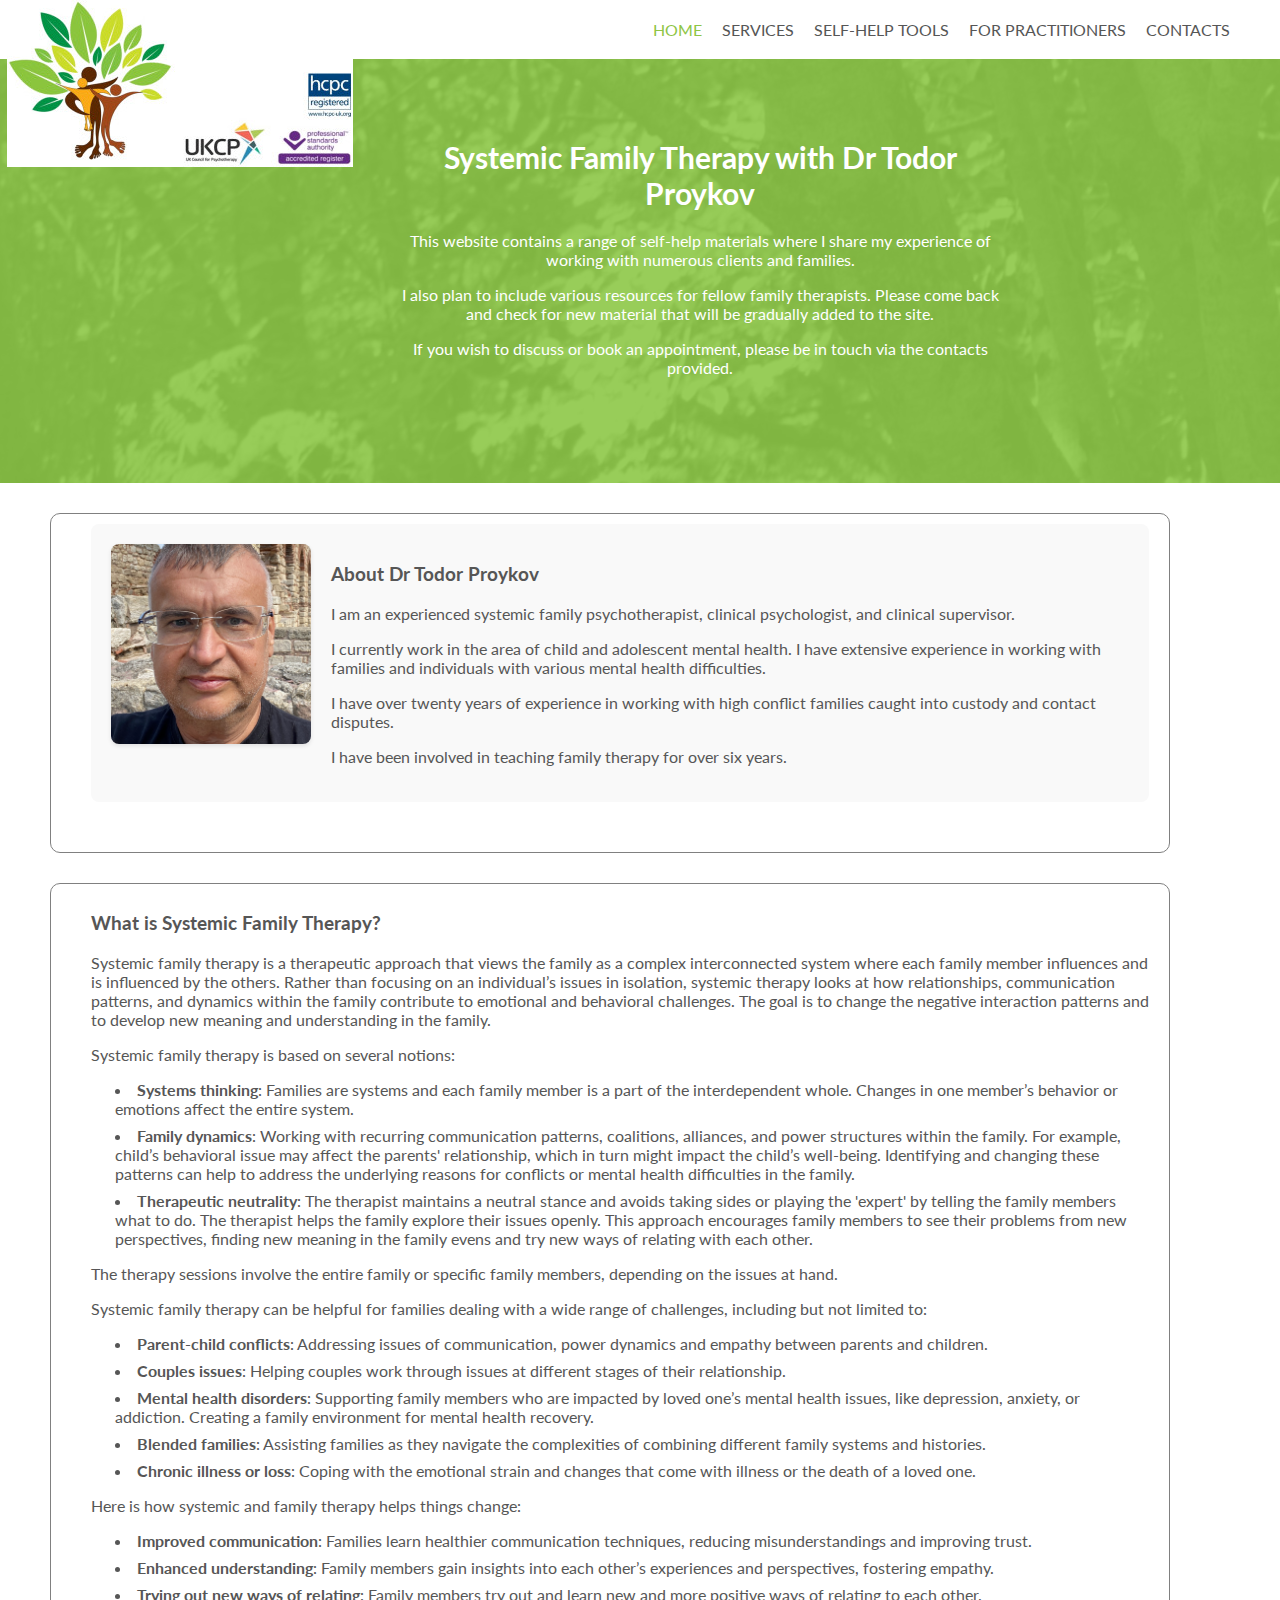
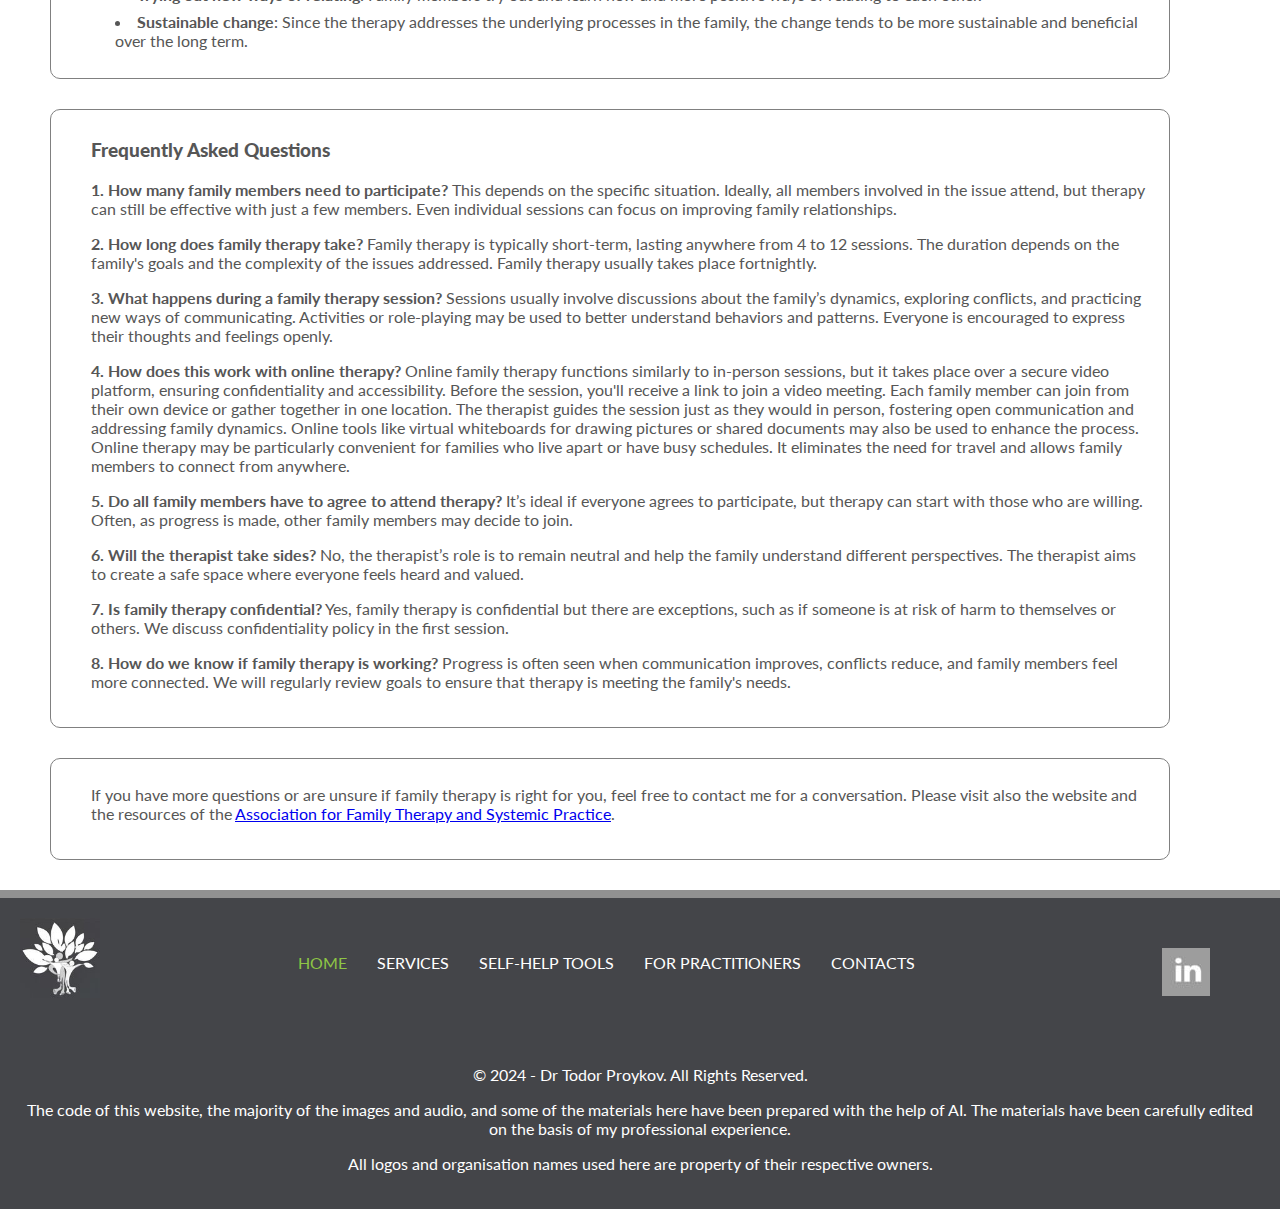
==== index.html @ c2878b96 "update website" ====
<!DOCTYPE html>
<html lang="en">
<head>
    <!-- Google tag (gtag.js) -->
    <script async src="https://www.googletagmanager.com/gtag/js?id=G-DZJSGW8GN8"></script>
    <script>
        window.dataLayer = window.dataLayer || [];

        function gtag() {
            dataLayer.push(arguments);
        }

        gtag('js', new Date());

        gtag('config', 'G-DZJSGW8GN8');
    </script>
    <!-- Google Tag Manager -->
    <script>(function (w, d, s, l, i) {
        w[l] = w[l] || [];
        w[l].push({
            'gtm.start':
                new Date().getTime(), event: 'gtm.js'
        });
        var f = d.getElementsByTagName(s)[0],
            j = d.createElement(s), dl = l != 'dataLayer' ? '&l=' + l : '';
        j.async = true;
        j.src =
            'https://www.googletagmanager.com/gtm.js?id=' + i + dl;
        f.parentNode.insertBefore(j, f);
    })(window, document, 'script', 'dataLayer', 'GTM-MHLWL5NJ');</script>
    <!-- End Google Tag Manager -->
    <meta charset="UTF-8">
    <meta name="viewport" content="width=device-width, initial-scale=1.0">
    <title>Systemic Family Therapy</title>
    <link rel="icon" type="image/x-icon" href="images/favicon.ico"/>
    <link rel="stylesheet" href="styles.css">
</head>

<body>

<!-- Google Tag Manager (noscript) -->
<noscript>
    <iframe src="https://www.googletagmanager.com/ns.html?id=GTM-MHLWL5NJ"
            height="0" width="0" style="display:none;visibility:hidden"></iframe>
</noscript>
<!-- End Google Tag Manager (noscript) -->

<header>
    <nav>
        <!-- Hamburger icon button for mobile -->
        <button class="hamburger" aria-label="Toggle navigation">
            <!-- Three lines to represent the hamburger icon -->
            <span class="bar"></span>
            <span class="bar"></span>
            <span class="bar"></span>
        </button>
        <ul>
            <li class="nav-item"><a class="nav-link" href="index.html">Home</a></li>
            <li class="nav-item"><a class="nav-link" href="pages/services.html">Services</a></li>
            <li class="nav-item"><a class="nav-link" href="pages/self-help-tools.html">Self-help tools</a></li>
            <li class="nav-item"><a class="nav-link" href="pages/for-practitioners.html">For practitioners</a></li>
            <li class="nav-item"><a class="nav-link" href="pages/contacts.html">Contacts</a></li>
            <!-- The search and login buttons will be implemented at a later stage ------------------ -->
            <!-- <li class="nav-item search-nav-item"><img src="images/search.png" alt="Search Icon"></li> -->
            <!-- <li class="nav-item login-nav-item"><button class="btn login-btn">Login</button></li> -->
        </ul>
    </nav>
</header>

<!-- Place the logo container between the header and main -->
<div class="logo-container">
    <a class="nav-link" href="index.html"><img class="logo" src="images/logo-extended.jpg"
                                               alt="Systemic Family Therapy logo"></a>
</div>

<main>
    <section class="transparent-section">
        <h1>Systemic Family Therapy with Dr Todor Proykov</h1>
        <p> This website contains a range of self-help materials where I share my experience of working with numerous
            clients and families.</p>
        <p>I also plan to include various resources for fellow family therapists. Please come back and check for new
            material that will be gradually added to the site.</p>
        <p>If you wish to discuss or book an appointment, please be in touch via the contacts provided.</p>
    </section>

    <!-- Place the portrait container between the transparent section and the first fancy frame -->
<!--    <div class="photo-container">-->
<!--        <img class="photo" src="images/face2.png" alt="Todor Proykov photo">-->
<!--    </div>-->

    <section class="fancy-frame">
        <div class="resource-container">
            <div class="tool-item">
                <img src="images/todor.jpg" alt="Separated parents" class="tool-item-image">
                <div class="tool-item-content">

                    <h3>About Dr Todor Proykov</h3>
                    <p>I am an experienced systemic family psychotherapist, clinical psychologist, and clinical
                        supervisor.</p>
                    <p>I currently work in the area of child and adolescent mental health. I have extensive
                        experience in working with families and individuals with various mental health difficulties.</p>
                    <p>I have over twenty years of experience in working with high conflict families caught into
                        custody and contact disputes.</p>
                    <p>I have been involved in teaching family therapy for over six years.</p>
                </div>
            </div>
        </div>
    </section>

    <section class="fancy-frame">
        <h3>What is Systemic Family Therapy?</h3>
        <p>
            Systemic family therapy is a therapeutic approach that views the family as a complex interconnected
            system where each family member influences and is influenced by the others. Rather than focusing on an
            individual’s issues in isolation, systemic therapy looks at how relationships, communication
            patterns, and dynamics within the family contribute to emotional and behavioral challenges. The goal is to
            change the negative interaction patterns and to develop new meaning and understanding in the family.
        </p>
        <p>
            Systemic family therapy is based on several notions:
        </p>
        <ul>
            <li><b>Systems thinking</b>: Families are systems and each family member is a part of the
                interdependent whole. Changes in one member’s behavior or emotions affect the entire system.

            <li><b>Family dynamics</b>: Working with recurring communication patterns, coalitions, alliances, and power
                structures within the family. For example, child’s behavioral issue may affect the parents'
                relationship, which in
                turn might impact the child’s well-being. Identifying and changing these patterns can help to address
                the
                underlying reasons for conflicts or mental health difficulties in the family.

            <li><b>Therapeutic neutrality</b>: The therapist maintains a neutral stance and avoids taking sides or
                playing
                the 'expert' by telling the family members what to do. The therapist helps the family explore their
                issues openly. This approach encourages family members to see their problems from new perspectives,
                finding
                new meaning in the family evens and try new ways of relating with each other.
        </ul>

        <p>The therapy sessions involve the entire family or specific family members, depending on the issues at hand.
        </p>

        <p>Systemic family therapy can be helpful for families dealing with a wide range of challenges, including but
            not limited to:</p>
        <ul>
            <li><b>Parent-child conflicts</b>: Addressing issues of communication, power dynamics and empathy between
                parents and children.
            <li><b>Couples issues</b>: Helping couples work through issues at different stages of their relationship.
            <li><b>Mental health disorders</b>: Supporting family members who are impacted by loved one’s mental health
                issues, like depression, anxiety, or addiction. Creating a family environment for mental health
                recovery.
            <li><b>Blended families</b>: Assisting families as they navigate the complexities of combining different
                family
                systems and histories.
            <li><b>Chronic illness or loss</b>: Coping with the emotional strain and changes that come with illness or
                the
                death of a loved one.
        </ul>
        <p>Here is how systemic and family therapy helps things change:</p>
        <ul>
            <li><b>Improved communication</b>: Families learn healthier communication techniques, reducing
                misunderstandings and improving trust.
            <li><b>Enhanced understanding</b>: Family members gain insights into each other’s experiences and
                perspectives, fostering empathy.
            <li><b>Trying out new ways of relating</b>: Family members try out and learn new and more positive ways of
                relating to each other.
            <li><b>Sustainable change</b>: Since the therapy addresses the underlying processes in the family, the
                change tends to be more sustainable and beneficial over the long term.
        </ul>
    </section>

    <section class="fancy-frame">
        <h3><strong>Frequently Asked Questions</strong></h3>

        <p><strong>1. How many family members need to participate?</strong>
            This depends on the specific situation. Ideally, all members involved in the issue attend, but therapy can
            still be effective with just a few members. Even individual sessions can focus on improving family
            relationships.</p>

        <p><strong>2. How long does family therapy take?</strong>
            Family therapy is typically short-term, lasting anywhere from 4 to 12 sessions. The duration depends on the
            family's goals and the complexity of the issues addressed. Family therapy usually takes place fortnightly.
        </p>

        <p><strong>3. What happens during a family therapy session?</strong>
            Sessions usually involve discussions about the family’s dynamics, exploring conflicts, and practicing new
            ways of communicating. Activities or role-playing may be used to better understand behaviors and patterns.
            Everyone is encouraged to express their thoughts and feelings openly.</p>

        <p><strong>4. How does this work with online therapy?</strong>
            Online family therapy functions similarly to in-person sessions, but it takes place over a secure video
            platform, ensuring confidentiality and accessibility. Before the session, you'll receive a link to join a
            video meeting. Each family member can join from their own device or gather together in one location.
            The therapist guides the session just as they would in person, fostering open communication and addressing
            family dynamics. Online tools like virtual whiteboards for drawing pictures or shared documents may also
            be used to enhance the process. Online therapy may be particularly convenient for families who live apart
            or have busy schedules. It eliminates the need for travel and allows family members to connect from
            anywhere.

        <p><strong>5. Do all family members have to agree to attend therapy?</strong>
            It’s ideal if everyone agrees to participate, but therapy can start with those who are willing. Often, as
            progress is made, other family members may decide to join.</p>

        <p><strong>6. Will the therapist take sides?</strong>
            No, the therapist’s role is to remain neutral and help the family understand different perspectives. The
            therapist aims to create a safe space where everyone feels heard and valued.</p>

        <p><strong>7. Is family therapy confidential?</strong>
            Yes, family therapy is confidential but there are exceptions, such as if someone is at risk of harm to
            themselves or others. We discuss confidentiality policy in the first session.</p>

        <p><strong>8. How do we know if family therapy is working?</strong>
            Progress is often seen when communication improves, conflicts reduce, and family members feel more
            connected.
            We will regularly review goals to ensure that therapy is meeting the family's needs.</p>
    </section>
    <section class="fancy-frame">
        <p>If you have more questions or are unsure if family therapy is right for you, feel free to contact me for a
            conversation. Please visit also the website and the resources of the <a href="https://www.aft.org.uk/">
                Association for Family Therapy and Systemic Practice</a>.</p>
    </section>

</main>
<footer class="page-footer">
    <article class="footer-logo-container">
        <a class="nav-link" href="index.html"><img src="images/logo-bw.jpg" alt=""></a>
    </article>
    <article class="footer-menu">
        <nav class="footer-nav">
            <ul class="footer-links">
                <li><a class="nav-link" href="index.html">Home</a></li>
                <li><a class="nav-link" href="pages/services.html">Services</a></li>
                <li><a class="nav-link" href="pages/self-help-tools.html">Self-help tools</a></li>
                <li><a class="nav-link" href="pages/for-practitioners.html">For practitioners</a></li>
                <li><a class="nav-link" href="pages/contacts.html">Contacts</a></li>
            </ul>
        </nav>
    </article>

    <article class="footer-social">
        <nav class="social-media">
            <ul>
                <li><a href="https://www.linkedin.com/in/todorproykov/" title="Find me on LinkedIn" target="_blank"><img
                        src="images/linkedin.jpg" alt="Find me on LinkedIn"></a></li>
            </ul>
        </nav>
    </article>

    <!-- Centered copyright container -->
    <div class="footer-copyright">
        <p>&copy; 2024 - Dr Todor Proykov. All Rights Reserved.</p>
        <p>The code of this website, the majority of the images and audio, and some of the materials here have been
            prepared with
            the help of AI. The materials have been carefully edited on the basis of my professional experience.</p>
        <p>All logos and organisation names used here are property of their respective owners.</p>
    </div>
</footer>

<script src="js/main.js"></script>

<!-- JAVASCRIPT TO TOGGLE THE HAMBURGER MENU ON MOBILE DEVICES ------------------------ -->
<script>
    // JavaScript to toggle the menu
    document.addEventListener("DOMContentLoaded", function () {
        const hamburger = document.querySelector(".hamburger");
        const navMenu = document.querySelector("header nav ul");

        hamburger.addEventListener("click", () => {
            navMenu.classList.toggle("show");
        });
    });
</script>


</body>
</html>
---- styles.css ----
@import url('https://fonts.googleapis.com/css2?family=Lato:ital,wght@0,100;0,300;0,400;0,700;0,900;1,100;1,300;1,400;1,700;1,900&display=swap');

body, ul {
    margin: 0;
    padding: 0;
    font-family: 'Lato', sans-serif;
}
body * {
    font-family: 'Lato', sans-serif;
}

header {
    box-shadow: 0 3px 8px -4px #ccc;
    position: relative;
    padding: 20px 40px;
    display: flex;
    align-items: center;
    justify-content: flex-end;
    z-index: 1;
}

.page-header {
    box-shadow: 0 3px 8px -4px #ccc;
}

header nav ul {
    display: flex;
    list-style: none;
    align-items: center;
}

.logo-container img {
    display: inline-block;
    position: absolute;
    top: 0;
    vertical-align: middle;
    margin: 0 7px;
    z-index: 2;
}

.login-nav-item * {
    display: inline-block;
    vertical-align: middle;
}

.search-nav-item {
    display: inline-block;
    vertical-align: middle;
}

.login-btn {
    margin-left: 10px;
}

.nav-item {
    margin: 0 10px;
}

.nav-link {
    text-decoration: none;
    text-transform: uppercase;
    color: #565656;
}

.nav-link:hover {
    color: #8ec545;
    cursor: pointer;
}

.btn {
    background: #8ec545;
    color: #fff;
    border-radius: 14px;
    padding: 12px 16px;
    border: none;
    text-transform: uppercase;
    box-shadow: 0 3px 8px -4px #ccc;
}

.transparent-section {
    color: #fff;
    background-size: cover; /* Makes the image cover the whole section */
    /* Prevents the image from repeating */
    background: rgba(141, 200, 71, 0.5) url("/images/img02.jpg") no-repeat center;
    position: relative;
    text-align: center;
    font-family: 'Lato', sans-serif;
    font-size: 16px;
    padding: 60px 270px 90px 390px;
    z-index: 1;
}

.transparent-section::before {
    content: '';
    position: absolute;
    font-family: 'Lato', sans-serif;
    font-size: 16px;
    top: 0;
    left: 0;
    width: 100%;
    height: 100%;
    background: rgba(141, 200, 71, 0.9);
    z-index: -1;
}

.transparent-section h1 {
    font-family: 'Lato', sans-serif;
    font-size: 30px;
}

.photo-container img {
    display: inline-block;
    position: absolute;
    top: 260px;
    right: 5px;
    max-width: 100%;
    vertical-align: middle;
    margin: 0 7px;
    z-index: 2;
}

.program-content {
    text-align: center;
    padding: 0 20px 20px 20px;
}

.fancy-frame {
    font-family: 'Lato', sans-serif;
    color: #565656;
    font-size: 16px;
    padding: 10px 20px 20px 40px;
    margin: 30px 110px 30px 50px;             /* Optional: Adds space outside the frame */
    border: 1px solid gray;  /* Sets the border color and thickness */
    border-radius: 10px;      /* Rounds the corners slightly */
    background-color: white;  /* Optional: Sets a background color */
}

/* To make sure that the bullet points say inside of the frame */
.fancy-frame ul {
    list-style-type: disc; /* Change to disc or other bullet style */
    list-style-position: inside; /* Keeps bullets inside the padding */
    padding-left: 1.5em; /* Fine-tunes bullet positioning */
    /* padding-left: 20px; -- /* Adds some left padding to prevent overlap with frame border */
    margin: 0; /* Removes extra margin */
}
.fancy-frame li {
    padding-left: 0; /* Removes any extra padding that might push items outside */
    margin: 8px 0; /* Adds spacing between list items */
}

.container {
    display: flex;              /* Enables flexbox layout */
    /* justify-content: space-between; /* Adjusts spacing between sections */
    gap: 90px; /* Adds 20px of space between items */
    flex-wrap: wrap;
    vertical-align: bottom/* Allows wrapping to the next line if there's not enough space */
}

.resource-container {
    display: flex;
    flex-wrap: wrap; /* Allows items to wrap to the next row */
    gap: 20px; /* Adds space between the two sections */
    justify-content: space-between; /* Aligns sections on the same line */
    /* justify-content: center; /* Centers the items horizontally (optional) */
}

.resource-section {
    flex: 1 1 calc(33.33% - 40px); /* Each item takes 1/3 of the container width minus the gap */
    max-width: 48%; /* Keeps sections responsive */
    display: flex; /* Enables flexbox layout within each section */
    gap: 20px; /* Adds spacing between items */
    flex-wrap: wrap; /* Allows items to wrap on smaller screens */
    justify-content: space-between; /* Aligns the two items horizontally */
}

@media (max-width: 768px) {
    .resource-container {
        flex-direction: column; /* Stacks the sections on smaller screens */
    }

    .resource-section {
        max-width: 100%;
    }
}

.illustration {
    max-width: 360px;
}

.page-footer {
    background-color: #444549;
    color: #fff;
    padding: 20px;
    border-top: 8px solid #919191;
    display: flex;
    align-items: flex-start;
    justify-content: space-between;
    flex-wrap: wrap;
}

.page-footer ul {
    list-style: none;
}

.page-footer a {
    color: #fff;
    text-decoration: none;
}

footer nav ul {
    position: relative;
    padding: 20px 40px;
    display: flex;
    list-style: none;
    align-items: center;
    justify-content: center;
}

.footer-logo-container img {
    width: 80px;
}

.footer-menu li {
    margin: 15px;
}

.social-media ul {
    display: flex;
}

.social-media ul li {
    margin: 10px 10px;
    list-style: none;
}

.footer-copyright {
    width: 100%;
    text-align: center;
    margin-top: 20px;
}

/* ADJUST FOR MOBILE DEVICES ------ 768px -----------------*/
/* -------------------------------------------------------- */
/* -------------------------------------------------------- */
/* -------------------------------------------------------- */

@media (max-width: 768px) {
    /* General adjustments for mobile view */

    /* Logo and Header */
    header {
        display: flex;
        justify-content: center; /* Better alignment on mobile */
    }

    header nav ul {
        /* Center navigation items in mobile view */
        flex-direction: column; /* Stack menu items vertically */
        align-items: center;  /* Center each nav item */
        text-align: center;  /* Center-aligns text within each item */
        justify-content: center;  /* Center the entire list */
        width: 100%;  /* Ensures the nav items take full width */
        padding: 0; /* Removes any default padding */
        margin: 0; /* Removes any default margin */
    }

    .logo-container img {
        position: static; /* Prevent overlapping on small screens */
        margin: 0 auto;
        display: block; /* Centers the logo on mobile */
    }

    header nav {
        display: flex;
        justify-content: center; /* Centers the ul within nav */
        width: 100%;
    }

    .nav-item {
        margin: 8px 0;   /* Add some spacing between each item */
        width: 100%; /* Allows each item to center-align within the available space */
        text-align: center; /* Center-aligns text in each item */
    }

    /* Transparent Section */
    .transparent-section {
        padding: 20px; /* Reduces padding for better fit */
        font-size: 14px; /* Slightly smaller font */
        background-position: center;
    }

    .transparent-section h1 {
        font-size: 24px; /* Adjusts title size */
    }

    /* Photo Container */
    .photo-container img {
        position: static;
        margin: 20px auto;
        display: block;
        max-width: 100%;
    }

    /* Fancy Frame */
    .fancy-frame {
        margin: 20px;
        padding: 20px;
        font-size: 14px; /* Smaller text for mobile */
    }

    /* Footer Adjustments */
    .page-footer {
        flex-direction: column; /* Stack items vertically */
        align-items: center; /* Center-align all footer items */
        text-align: center; /* Center text for consistency */
        padding: 20px;
    }

    .footer-menu,
    .footer-logo-container,
    .footer-social {
        margin: 10px 0; /* Add margin between footer sections */
        width: 100%; /* Ensure sections take full width */
        display: flex;
        justify-content: center;
    }

    .footer-menu ul {
        list-style: none; /* Remove bullet points */
        padding: 0;
        margin: 0;
        display: flex;
        flex-direction: column; /* Stack menu items vertically */
        align-items: center; /* Center-align each item */
    }

    .footer-menu li {
        margin: 8px 0; /* Adds spacing between each link */
        width: 100%; /* Ensure each item spans full width */
        text-align: center; /* Center text within each item */
    }

    .footer-social ul {
        display: flex;
        justify-content: center;
        padding: 0;
        margin: 0;
    }

    .footer-social ul li {
        margin: 0 8px; /* Space between social icons */
    }

    .footer-logo-container img {
        width: 60px; /* Adjust logo size for smaller screens */
        margin: 10px 0;
    }

    .footer-copyright {
        margin-top: 15px;
        width: 100%;
        text-align: center;
    }
}

/* prevent the navigation items from wrapping or overflowing, stack them vertically on smaller screens */
/* ADJUST FOR MOBILE DEVICES ------ 600px ----------------- */
/* -------------------------------------------------------- */
/* -------------------------------------------------------- */
/* -------------------------------------------------------- */

@media (max-width: 600px) {
    header nav ul {
        flex-direction: column;
    }

    header nav ul {
        transform: scaleY(0);
        transform-origin: top;
        transition: transform 0.3s ease;
    }
    header nav ul.show {
        transform: scaleY(1);
    }

    .nav-item {
        margin: 8px 0; /* More compact spacing */
    }
    .login-nav-item, .search-nav-item {
        order: 1; /* Brings login and search buttons at the top */
    }
}

/* prevent the navigation items from wrapping or overflowing, stack them vertically on smaller screens */
/* ADJUST FOR LANDSCAPE MODE ON MOBILE  DEVICES ----------- */
/* -------------------------------------------------------- */
/* ------------------ 900px---X---500px ------------------- */
/* -------------------------------------------------------- */

/* Adjust Width and Padding for Landscape Mode on Mobile */
@media (max-width: 900px) and (max-height: 500px) {
    /* Adjust sections to take up more width on landscape */
    .transparent-section {
        padding: 20px; /* Reduce padding */
        font-size: 14px; /* Slightly smaller font if necessary */
    }

    .fancy-frame {
        margin: 10px; /* Reduce margins for more space */
        padding: 15px 20px; /* Reduce padding to give more room */
        font-size: 15px; /* Slightly smaller font for readability */
    }

    /* Center main content */
    main {
        padding: 0 10px;
    }
}

/* Adjust Header and Footer for Landscape */
@media (max-width: 900px) and (max-height: 500px) {
    /* Header adjustments */
    header {
        display: flex;
        justify-content: space-between; /* Space between logo and hamburger icon */
        align-items: center;
        padding: 10px 20px; /* Adjust padding for a tighter fit */
    }

    .logo-container {
        flex-grow: 1; /* Allows the logo to take up available space */
        display: flex;
        justify-content: center;
    }

    .hamburger {
        margin-right: 10px; /* Adds space between the hamburger icon and the edge */
    }

    /* Footer adjustments */
    .page-footer {
        padding: 10px; /* Reduce padding to fit more content */
    }
}

/* Ensure Full Width for Text Content */
@media (max-width: 900px) and (max-height: 500px) {
    .transparent-section, .fancy-frame, .container, .resource-container {
        width: 100%; /* Ensures full width on landscape mode */
        max-width: 100%; /* Prevents any unintended narrowing */
        padding: 10px; /* Reduces padding to allow more space */
        margin: 0 auto; /* Centers the content */
    }
}


/* ---------------------------------------------------------------------------------- */
/* HAMBURGER BUTTON ----------------------------------------------------------------- */
/* ---------------------------------------------------------------------------------- */
/* ---------------------------------------------------------------------------------- */

/* Hamburger icon styling */
.hamburger {
    display: none; /* Hidden on desktop by default */
    flex-direction: column;
    justify-content: center;
    align-items: center;
    cursor: pointer;
    background: none;
    border: none;
    padding: 10px;
}

.hamburger .bar {
    display: block;
    width: 25px;
    height: 3px;
    margin: 4px 0;
    background-color: #565656; /* Color of hamburger bars */
    transition: 0.3s;
}

/* Show the hamburger icon on mobile BOTH IN PORTRAIT AND LANDSCAPE and hide the menu initially */
                 /* substitute 900px with 768px to enable hamburger menu in portrait mode only! */
    @media (max-width: 900px) {
    .hamburger {
        display: flex;
    }

    header nav ul {
        display: none; /* Hide the menu by default */
        flex-direction: column; /* Stack items vertically when shown */
        width: 100%;
        text-align: center;
    }

    header nav ul.show { /* Class to show the menu when toggled */
        display: flex;
    }
}

/* Add transitions effect to HAMBURGER button ----------------------------------------- */
@media (max-width: 768px) {
    /*header nav ul {*/
    /*    display: flex;*/
    /*    flex-direction: column;*/
    /*    width: 100%;*/
    /*    text-align: center;*/
    /*    max-height: 0; !* Collapse height by default *!*/
    /*    overflow: hidden;*/
    /*    transition: max-height 0.3s ease; !* Slide-down effect *!*/
    /*}*/

    /*header nav ul.show {*/
    /*    max-height: 300px; !* Adjust based on content *!*/
    /*}*/

    header nav ul {
        transform: scaleY(0);
        transform-origin: top;
        transition: transform 0.3s ease;
    }
    header nav ul.show {
        transform: scaleY(1);
    }

}

/*  AUDIO PLAYER STYLES      ---------------------------------------------------------- */
/* Add these styles to your existing CSS file */
/* Simple audio player styles */
.audio-player {
    margin-top: 1rem;
    padding: 0.5rem;
    background: #f5f5f5;
    border-radius: 4px;
}

.audio-player audio {
    width: 100%;
    height: 40px;
    border-radius: 4px;
    background: #f5f5f5;
}

/* ADD PICTURES TO THE TEXT   ------------------------------------------------------ */
/* --------------------------------------------------------------------------------- */

/* Add this CSS to your existing styles.css file -- */

.tool-item {
    display: flex;
    gap: 20px;
    align-items: flex-start;
    margin-bottom: 30px;
    padding: 20px;
    border-radius: 8px;
    background-color: #f9f9f9;
}

.tool-item-content {
    flex: 1;
}

.tool-item-image {
    width: 200px;
    height: 200px;
    object-fit: cover;
    border-radius: 8px;
    box-shadow: 0 2px 4px rgba(0,0,0,0.1);
}

.tool-item-buttons {
    display: flex;
    gap: 10px;
    margin-top: 15px;
}

/* Responsive adjustments */
@media (max-width: 768px) {
    .tool-item {
        flex-direction: column;
    }

    .tool-item-image {
        width: 100%;
        height: 200px;
        margin-bottom: 15px;
    }

    .tool-item-buttons {
        flex-wrap: wrap;
    }
}
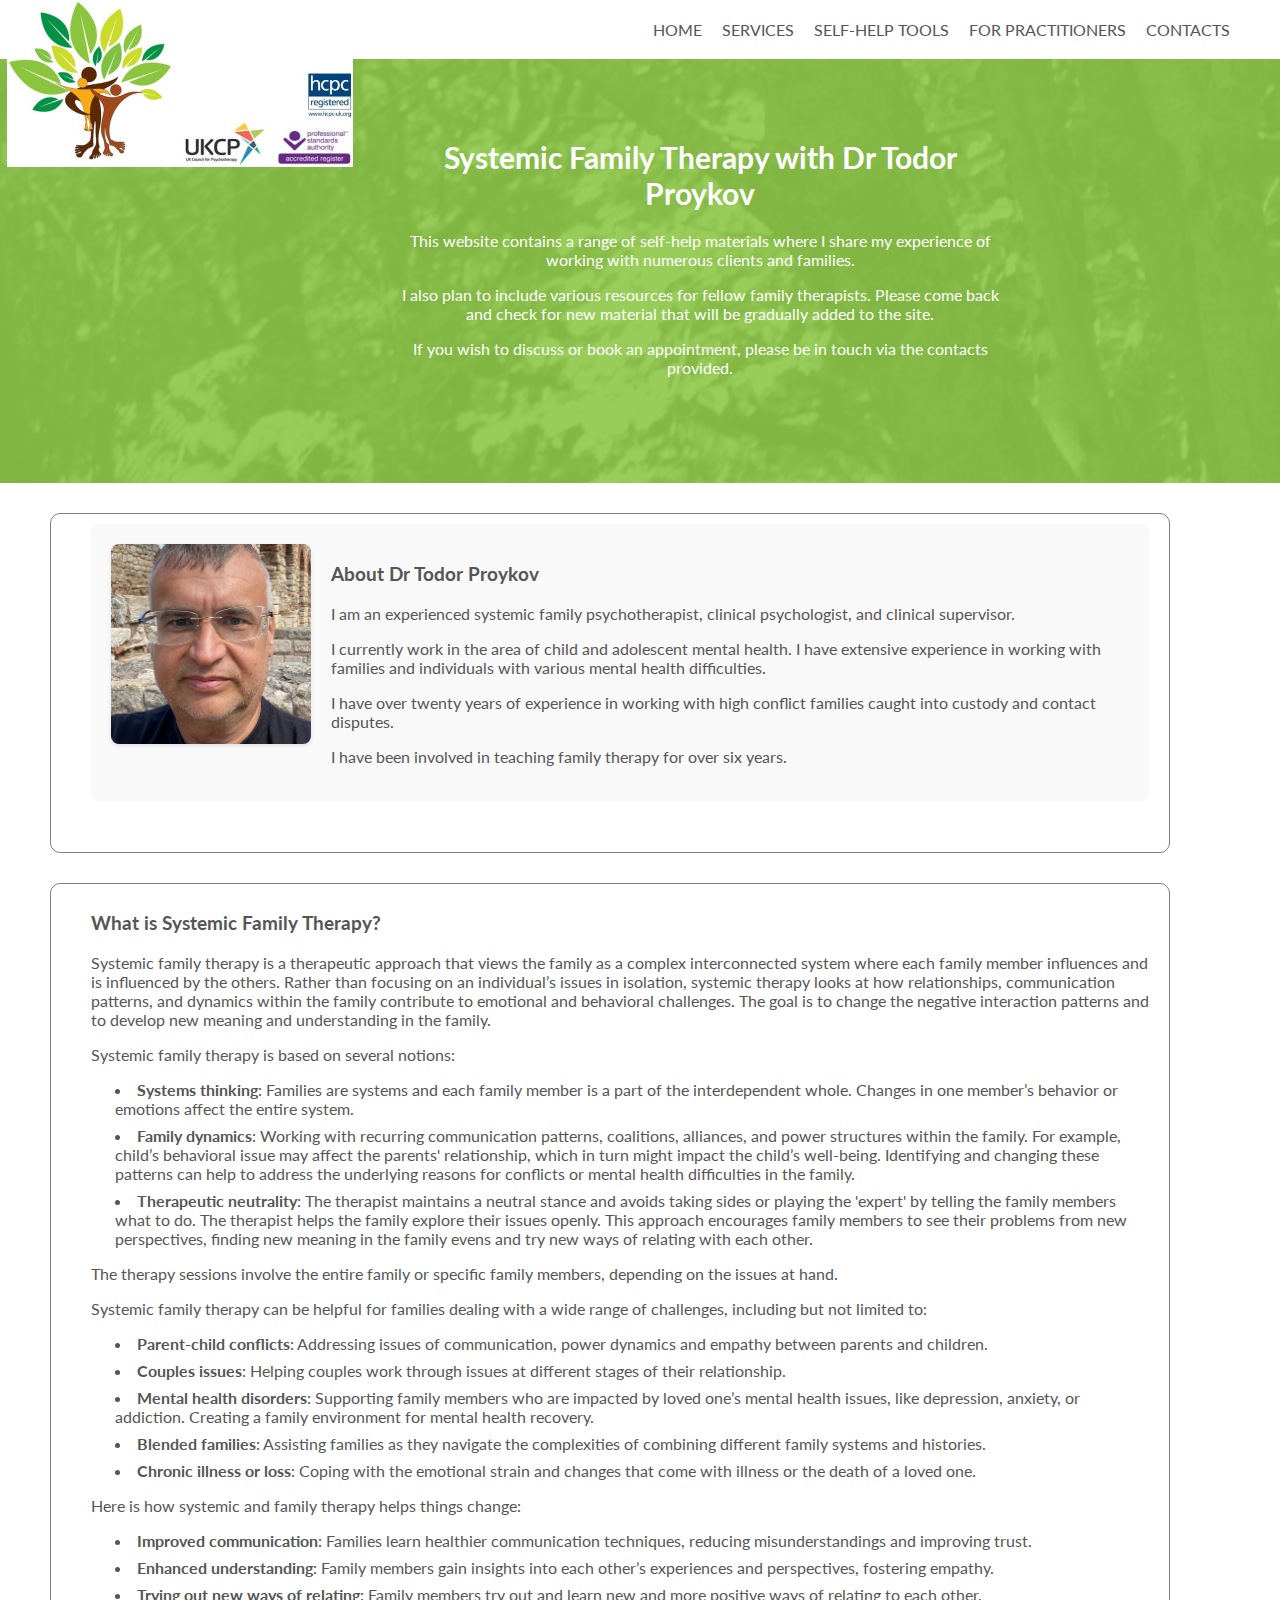
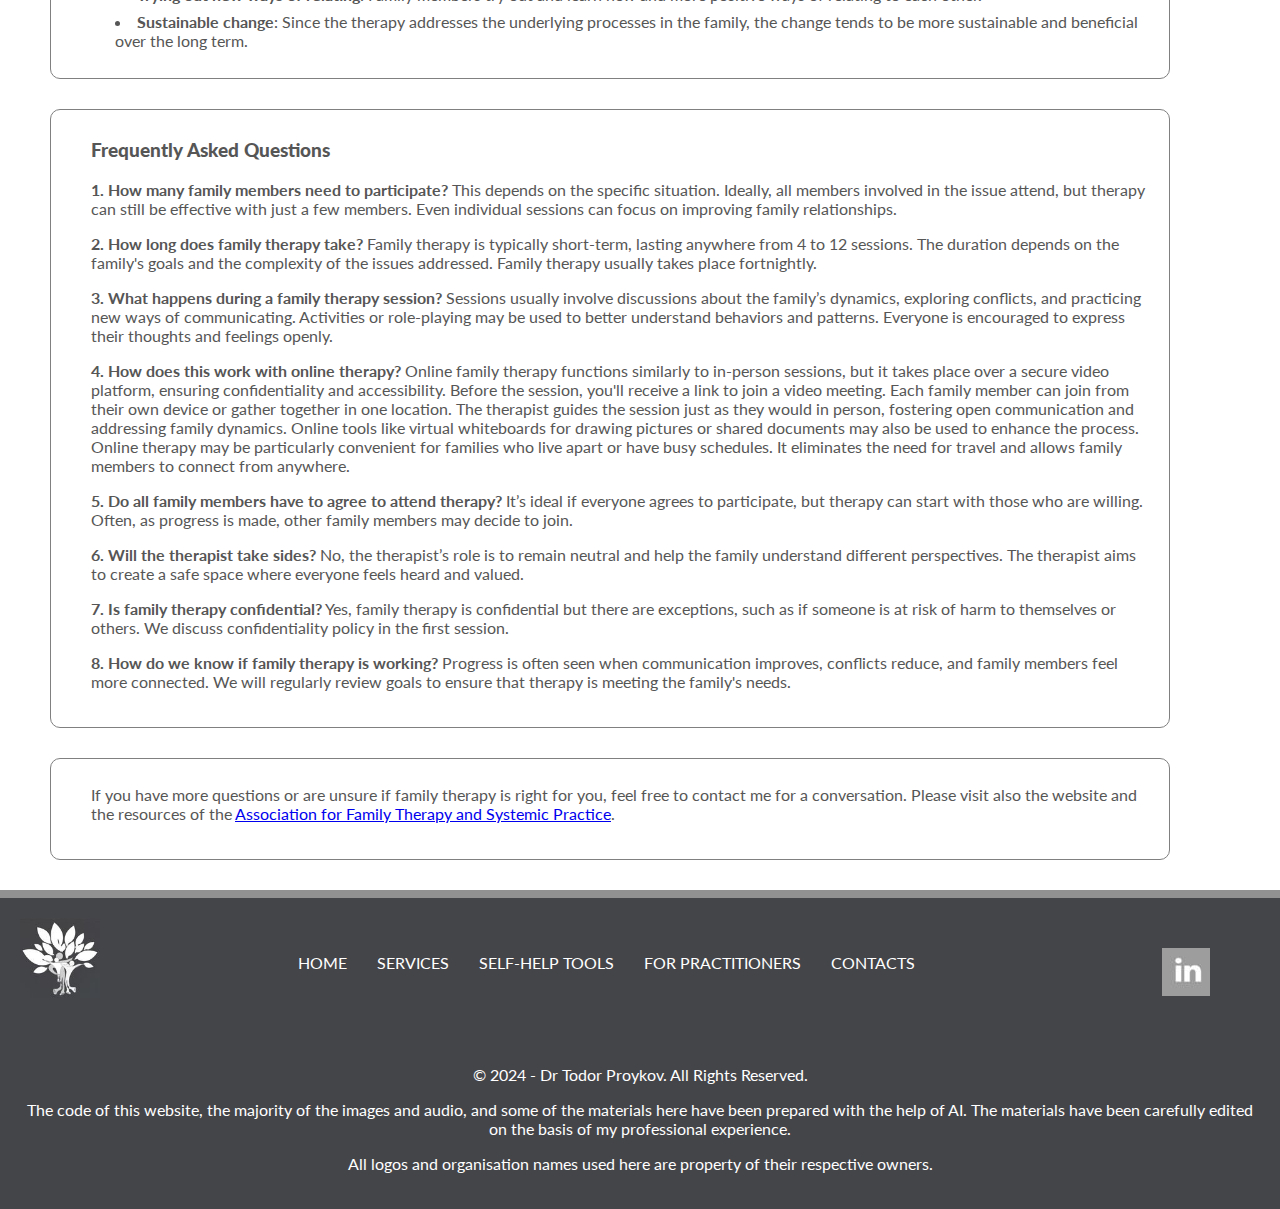
==== commit 00e7764f: "commit website changes" ====
--- a/index.html
+++ b/index.html
@@ -45,6 +45,9 @@
 </noscript>
 <!-- End Google Tag Manager (noscript) -->
 
+<!-- Optional overlay that darkens the background when the hamburger menu is open -->
+<div class="menu-overlay"></div>
+
 <header>
     <nav>
         <!-- Hamburger icon button for mobile -->
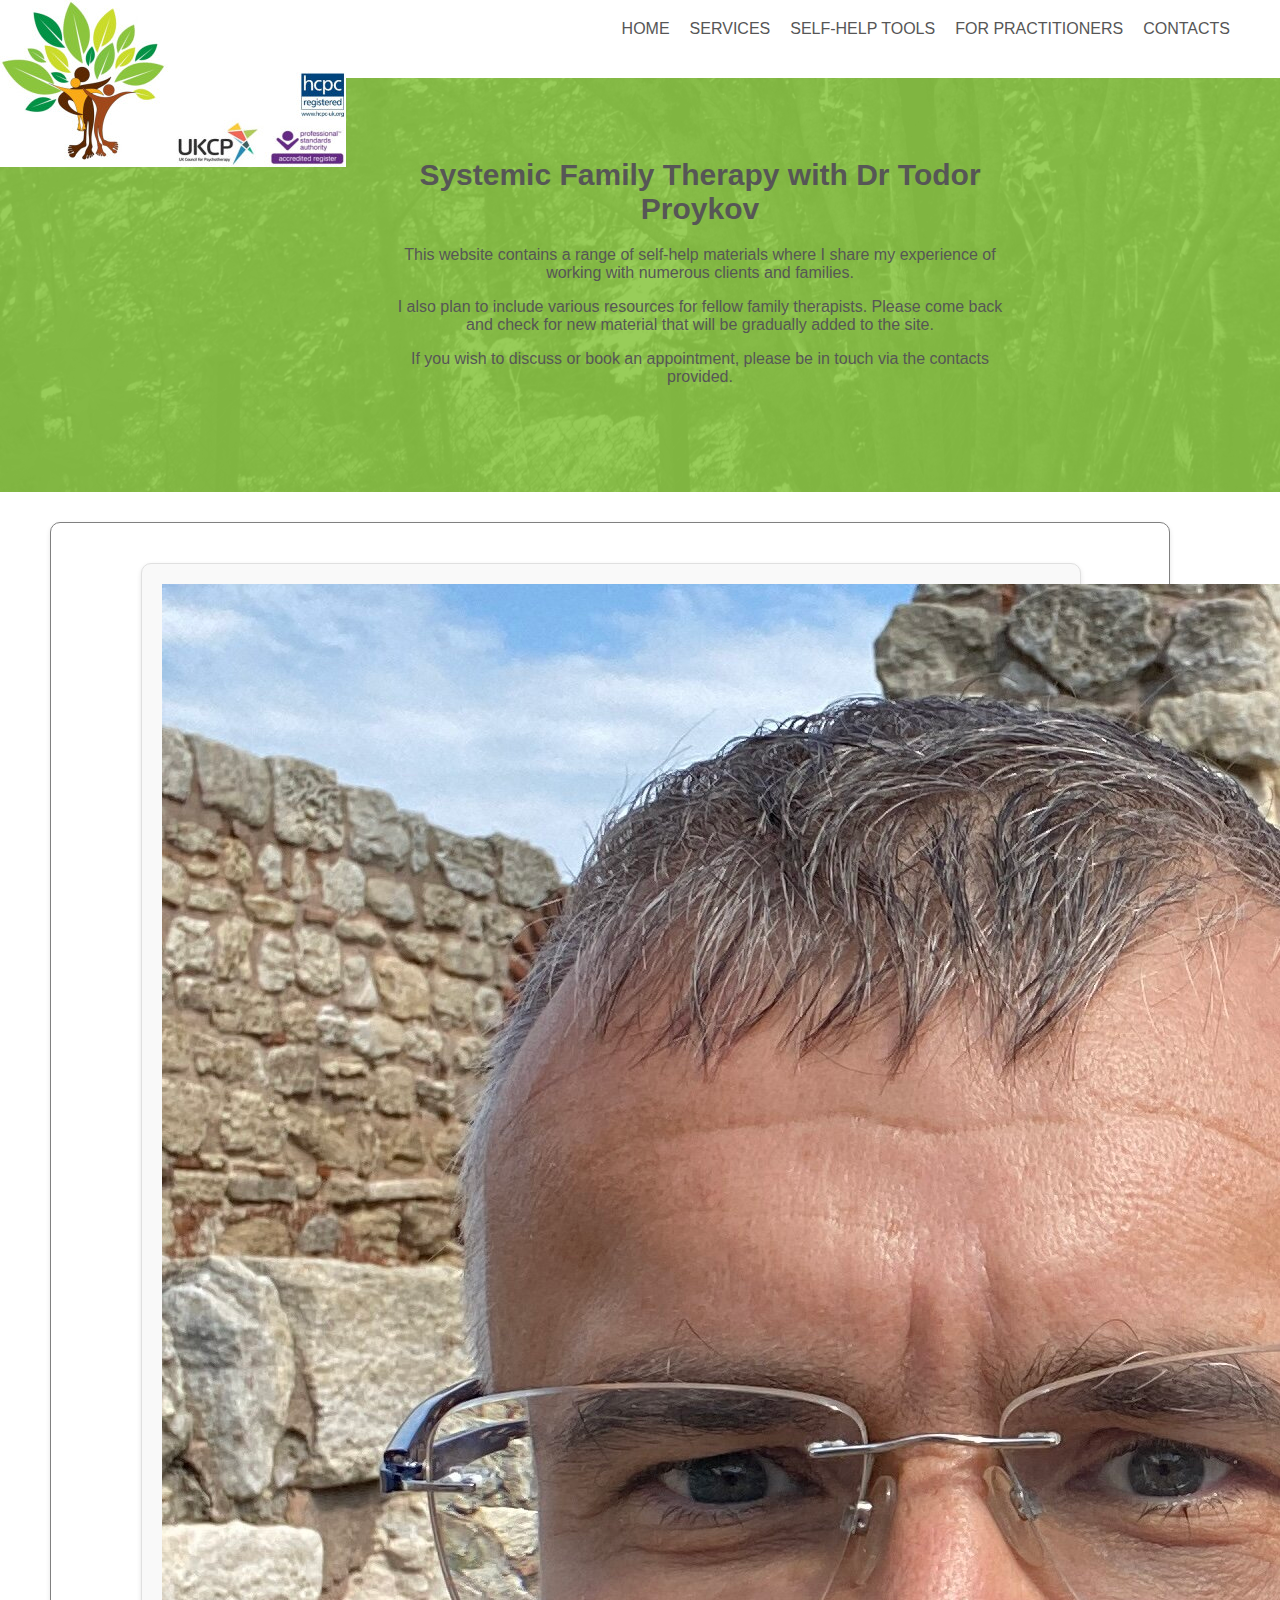
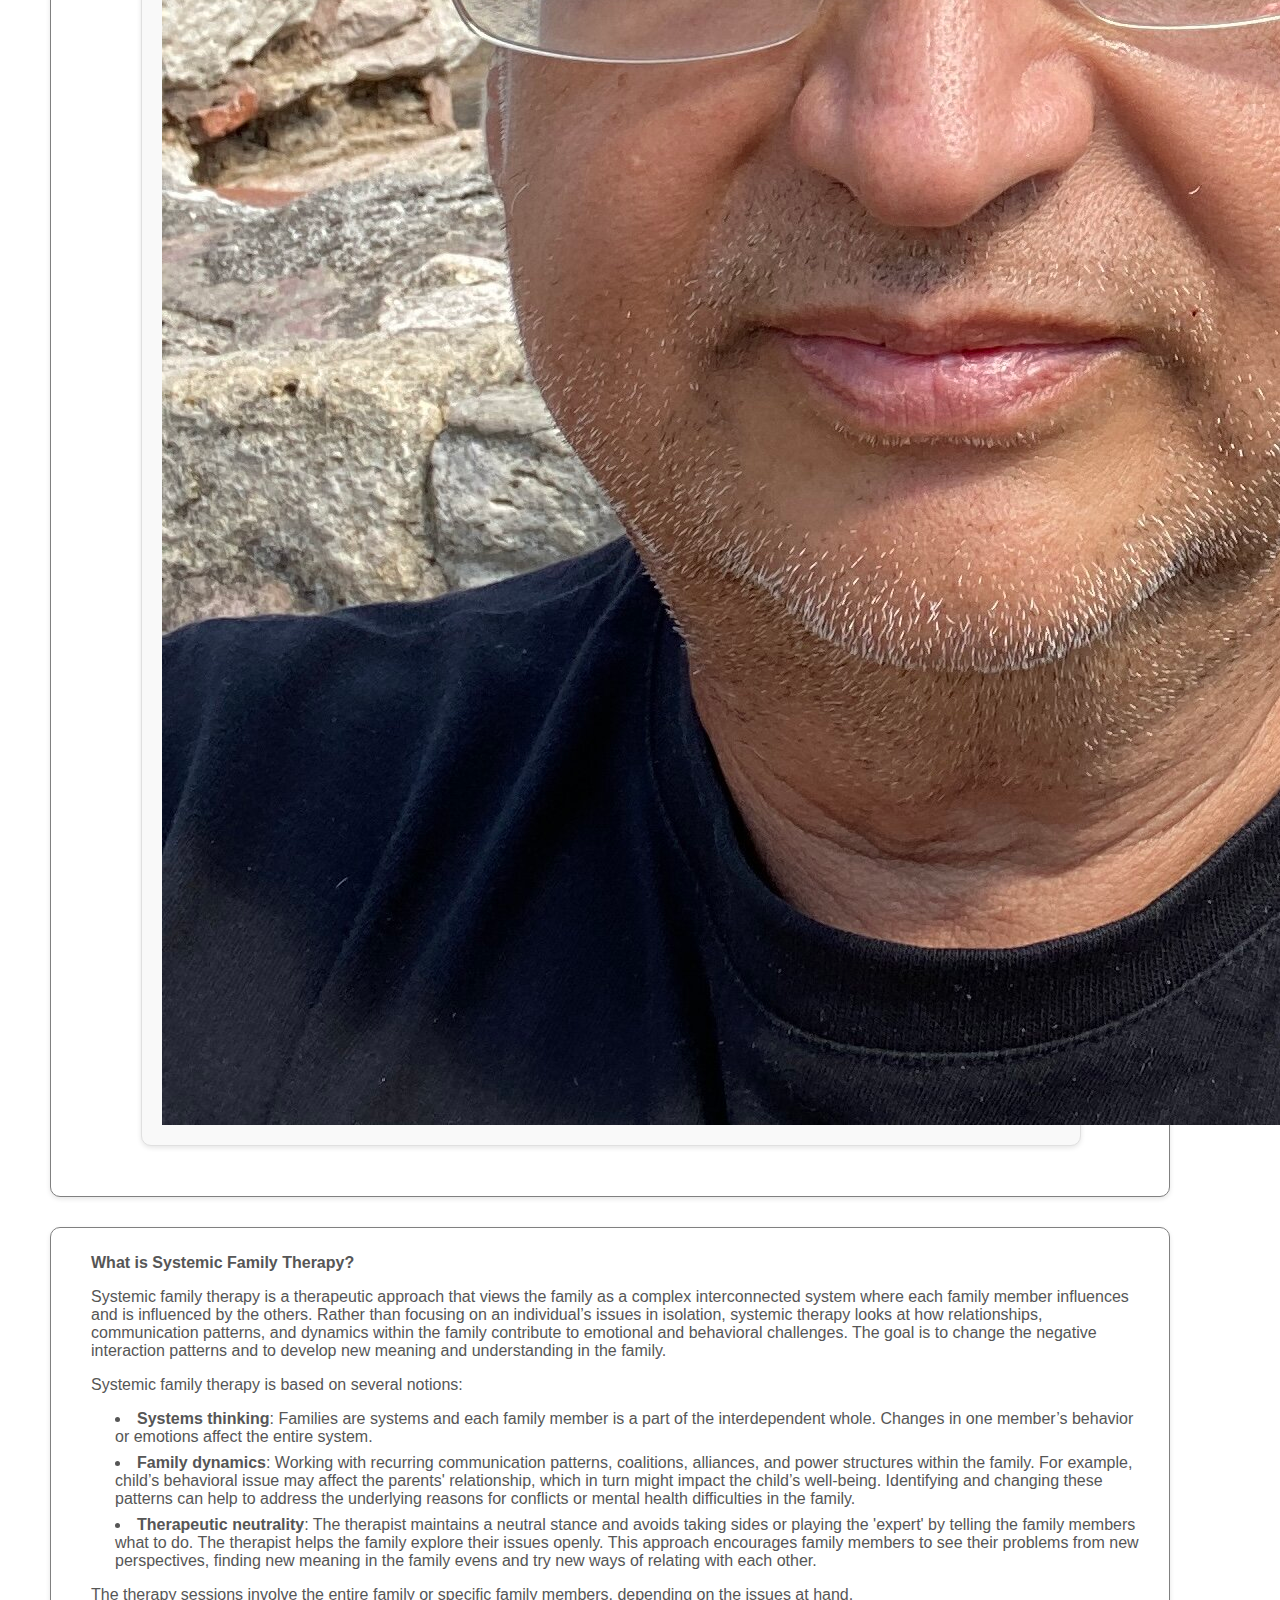
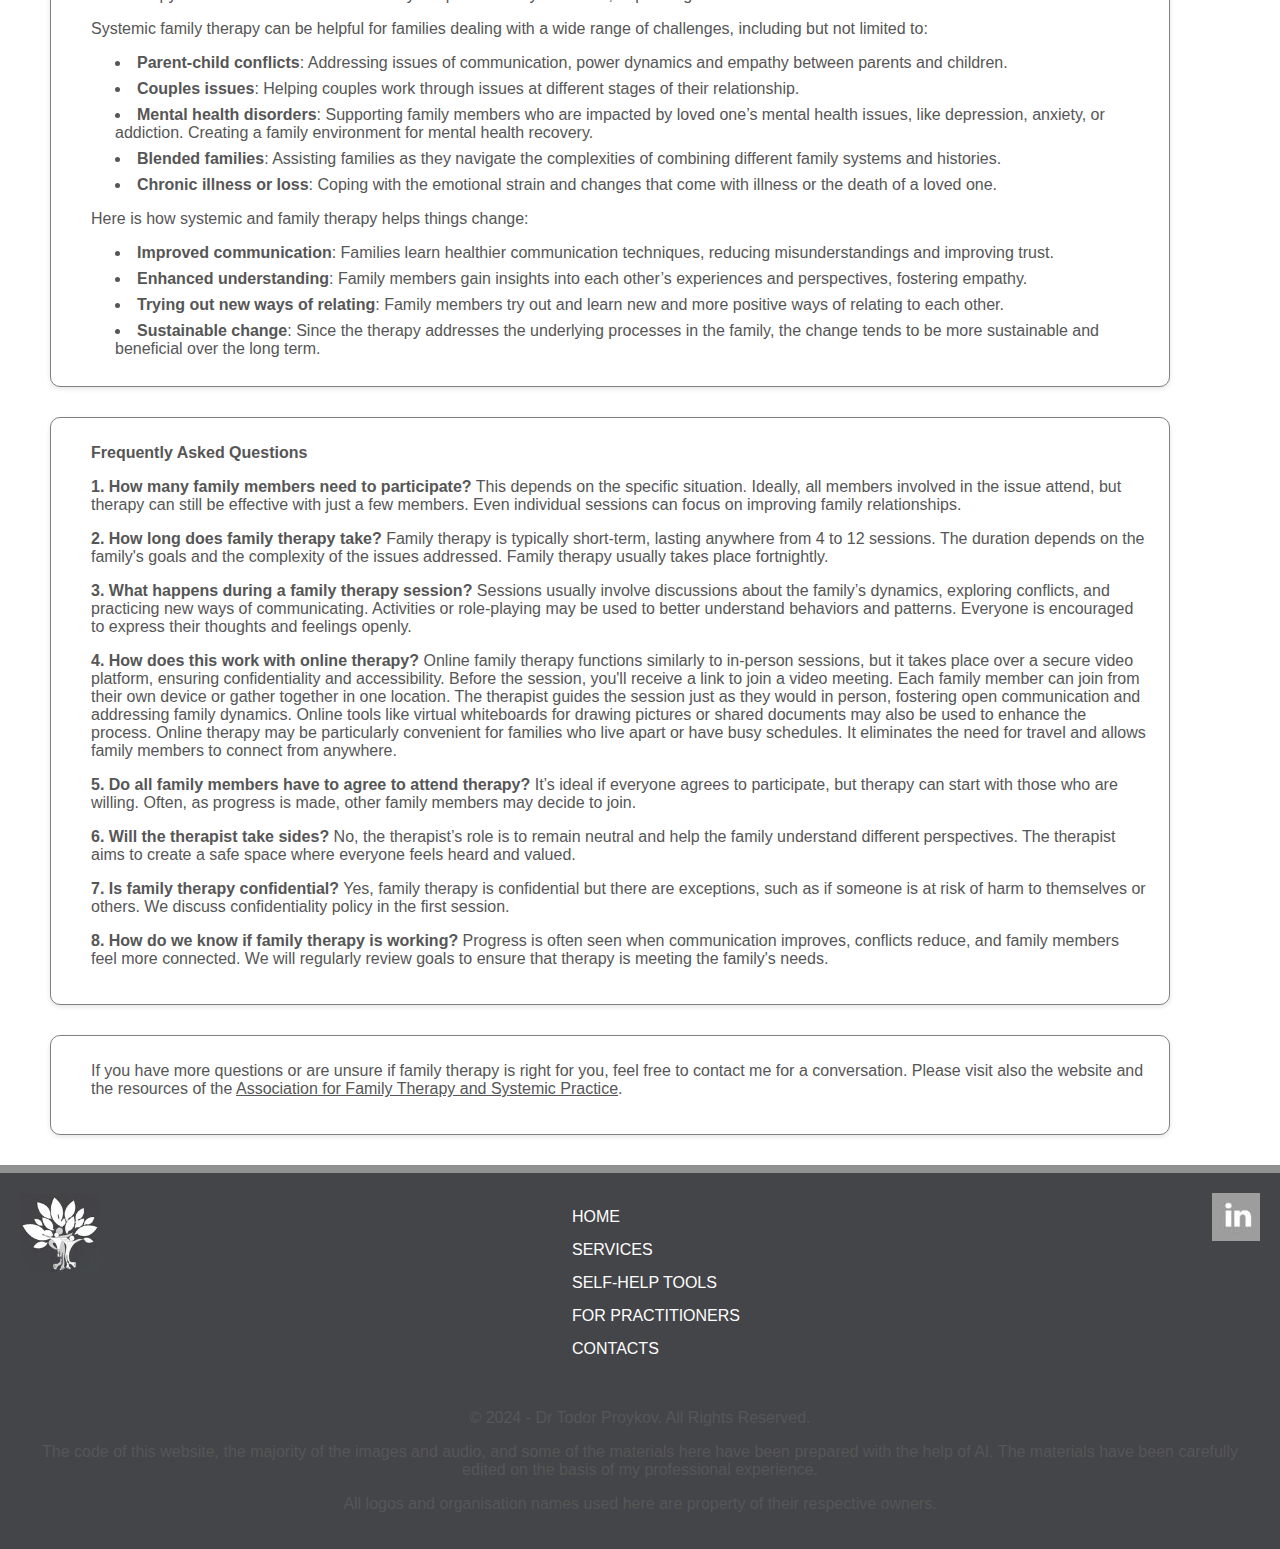
==== commit 704af2bd: "update website" ====
--- a/index.html
+++ b/index.html
@@ -86,11 +86,6 @@
         <p>If you wish to discuss or book an appointment, please be in touch via the contacts provided.</p>
     </section>
 
-    <!-- Place the portrait container between the transparent section and the first fancy frame -->
-<!--    <div class="photo-container">-->
-<!--        <img class="photo" src="images/face2.png" alt="Todor Proykov photo">-->
-<!--    </div>-->
-
     <section class="fancy-frame">
         <div class="resource-container">
             <div class="tool-item">
--- a/styles.css
+++ b/styles.css
@@ -1,59 +1,111 @@
-@import url('https://fonts.googleapis.com/css2?family=Lato:ital,wght@0,100;0,300;0,400;0,700;0,900;1,100;1,300;1,400;1,700;1,900&display=swap');
-
+/* ==========================================================================
+   TABLE OF CONTENTS
+   1. CSS Reset & Base Styles
+   2. Typography
+   3. Layout & Grid
+   4. Header & Navigation
+   5. Main Content Sections
+   6. Components
+   7. Footer
+   8. Utilities
+   9. Media Queries
+   ========================================================================== */
+
+/* ==========================================================================
+   1. CSS Reset & Base Styles
+   ========================================================================== */
 body, ul {
     margin: 0;
     padding: 0;
-    font-family: 'Lato', sans-serif;
-}
+}
+
+/* ==========================================================================
+   2. Typography
+   ========================================================================== */
+@import url('https://fonts.googleapis.com/css2?family=Lato:ital,wght@0,100;0,300;0,400;0,700;0,900;1,100;1,300;1,400;1,700;1,900&display=swap');
+
+/* Apply Lato font globally */
+body,
 body * {
     font-family: 'Lato', sans-serif;
-}
-
+    font-size: 16px;
+    color: #565656;
+}
+
+/* ==========================================================================
+   3. Layout & Grid
+   ========================================================================== */
+.container {
+    display: flex;
+    gap: 90px;
+    flex-wrap: wrap;
+    vertical-align: bottom;
+}
+
+.resource-container {
+    display: flex;
+    flex-wrap: wrap;
+    gap: 20px;
+    justify-content: space-between;
+}
+
+.resource-section {
+    flex: 1 1 calc(33.33% - 40px);
+    max-width: 48%;
+    display: flex;
+    gap: 20px;
+    flex-wrap: wrap;
+    justify-content: space-between;
+}
+
+/* ==========================================================================
+   4. Header & Navigation
+   ========================================================================== */
 header {
-    box-shadow: 0 3px 8px -4px #ccc;
     position: relative;
+    display: flex;
+    justify-content: flex-end;
+    align-items: center;
     padding: 20px 40px;
-    display: flex;
-    align-items: center;
+    z-index: 1000;
+    background: white;
+}
+
+/* Logo styles */
+.logo-container {
+    position: absolute;
+    top: 0;
+    left: 0;
+    z-index: 1000;
+    pointer-events: auto;
+}
+
+.logo-container img {
+    display: block;
+    vertical-align: middle;
+    margin: 0;
+}
+
+/* Navigation styles */
+header nav {
+    flex: 1;
+    display: flex;
     justify-content: flex-end;
-    z-index: 1;
-}
-
-.page-header {
-    box-shadow: 0 3px 8px -4px #ccc;
+    z-index: 100;
 }
 
 header nav ul {
     display: flex;
     list-style: none;
     align-items: center;
-}
-
-.logo-container img {
-    display: inline-block;
-    position: absolute;
-    top: 0;
-    vertical-align: middle;
-    margin: 0 7px;
-    z-index: 2;
-}
-
-.login-nav-item * {
-    display: inline-block;
-    vertical-align: middle;
-}
-
-.search-nav-item {
-    display: inline-block;
-    vertical-align: middle;
-}
-
-.login-btn {
-    margin-left: 10px;
+    margin-left: auto;
+    padding-left: 0;
 }
 
 .nav-item {
     margin: 0 10px;
+    position: relative;
+    z-index: 100;
 }
 
 .nav-link {
@@ -67,6 +119,70 @@
     cursor: pointer;
 }
 
+/* Hamburger menu styles */
+.hamburger {
+    display: none;
+    flex-direction: column;
+    justify-content: space-between;
+    width: 30px;
+    height: 21px;
+    background: transparent;
+    border: none;
+    cursor: pointer;
+    padding: 0;
+    z-index: 1001;
+    -webkit-tap-highlight-color: transparent;
+}
+
+.hamburger .bar {
+    display: block;
+    width: 100%;
+    height: 3px;
+    background-color: #565656;
+    transition: all 0.3s ease-in-out;
+    border-radius: 2px;
+    transform-origin: left;
+    will-change: transform;
+}
+
+/* ==========================================================================
+   5. Main Content Sections
+   ========================================================================== */
+main {
+    position: relative;
+    z-index: 1;
+    padding-top: 20px;
+}
+
+.transparent-section {
+    color: #fff;
+    background: rgba(141, 200, 71, 0.5) url("/images/img02.jpg") no-repeat center;
+    background-size: cover;
+    position: relative;
+    text-align: center;
+    padding: 60px 270px 90px 390px;
+    z-index: 1;
+}
+
+.transparent-section::before {
+    content: '';
+    position: absolute;
+    top: 0;
+    left: 0;
+    width: 100%;
+    height: 100%;
+    background: rgba(141, 200, 71, 0.9);
+    z-index: -1;
+}
+
+.transparent-section h1 {
+    font-size: 30px;
+}
+
+/* ==========================================================================
+   6. Components
+   ========================================================================== */
+/* Buttons */
 .btn {
     background: #8ec545;
     color: #fff;
@@ -77,116 +193,60 @@
     box-shadow: 0 3px 8px -4px #ccc;
 }
 
-.transparent-section {
-    color: #fff;
-    background-size: cover; /* Makes the image cover the whole section */
-    /* Prevents the image from repeating */
-    background: rgba(141, 200, 71, 0.5) url("/images/img02.jpg") no-repeat center;
-    position: relative;
-    text-align: center;
-    font-family: 'Lato', sans-serif;
-    font-size: 16px;
-    padding: 60px 270px 90px 390px;
-    z-index: 1;
-}
-
-.transparent-section::before {
-    content: '';
-    position: absolute;
-    font-family: 'Lato', sans-serif;
-    font-size: 16px;
-    top: 0;
-    left: 0;
+/* Fancy Frame */
+.fancy-frame {
+    padding: 10px 20px 20px 40px;
+    margin: 30px 110px 30px 50px;
+    border: 1px solid gray;
+    border-radius: 10px;
+    background-color: white;
+    box-shadow: 0 2px 5px rgba(0, 0, 0, 0.1);
+}
+
+.fancy-frame ul {
+    list-style-type: disc;
+    list-style-position: inside;
+    padding-left: 1.5em;
+    margin: 0;
+}
+
+.fancy-frame li {
+    padding-left: 0;
+    margin: 8px 0;
+}
+
+/* Tool Item */
+.tool-item {
+    display: flex;
+    gap: 20px;
+    align-items: flex-start;
+    margin: 30px 110px 30px 50px;
+    padding: 20px;
+    border-radius: 10px;
+    background-color: #f9f9f9;
+    border: 1px solid #e0e0e0;
+    box-shadow: 0 2px 5px rgba(0, 0, 0, 0.1);
+    width: calc(100% - 160px);
+}
+
+/* Audio Player */
+.audio-player {
+    margin-top: 1rem;
+    padding: 0.5rem;
+    background: #f5f5f5;
+    border-radius: 4px;
+}
+
+.audio-player audio {
     width: 100%;
-    height: 100%;
-    background: rgba(141, 200, 71, 0.9);
-    z-index: -1;
-}
-
-.transparent-section h1 {
-    font-family: 'Lato', sans-serif;
-    font-size: 30px;
-}
-
-.photo-container img {
-    display: inline-block;
-    position: absolute;
-    top: 260px;
-    right: 5px;
-    max-width: 100%;
-    vertical-align: middle;
-    margin: 0 7px;
-    z-index: 2;
-}
-
-.program-content {
-    text-align: center;
-    padding: 0 20px 20px 20px;
-}
-
-.fancy-frame {
-    font-family: 'Lato', sans-serif;
-    color: #565656;
-    font-size: 16px;
-    padding: 10px 20px 20px 40px;
-    margin: 30px 110px 30px 50px;             /* Optional: Adds space outside the frame */
-    border: 1px solid gray;  /* Sets the border color and thickness */
-    border-radius: 10px;      /* Rounds the corners slightly */
-    background-color: white;  /* Optional: Sets a background color */
-}
-
-/* To make sure that the bullet points say inside of the frame */
-.fancy-frame ul {
-    list-style-type: disc; /* Change to disc or other bullet style */
-    list-style-position: inside; /* Keeps bullets inside the padding */
-    padding-left: 1.5em; /* Fine-tunes bullet positioning */
-    /* padding-left: 20px; -- /* Adds some left padding to prevent overlap with frame border */
-    margin: 0; /* Removes extra margin */
-}
-.fancy-frame li {
-    padding-left: 0; /* Removes any extra padding that might push items outside */
-    margin: 8px 0; /* Adds spacing between list items */
-}
-
-.container {
-    display: flex;              /* Enables flexbox layout */
-    /* justify-content: space-between; /* Adjusts spacing between sections */
-    gap: 90px; /* Adds 20px of space between items */
-    flex-wrap: wrap;
-    vertical-align: bottom/* Allows wrapping to the next line if there's not enough space */
-}
-
-.resource-container {
-    display: flex;
-    flex-wrap: wrap; /* Allows items to wrap to the next row */
-    gap: 20px; /* Adds space between the two sections */
-    justify-content: space-between; /* Aligns sections on the same line */
-    /* justify-content: center; /* Centers the items horizontally (optional) */
-}
-
-.resource-section {
-    flex: 1 1 calc(33.33% - 40px); /* Each item takes 1/3 of the container width minus the gap */
-    max-width: 48%; /* Keeps sections responsive */
-    display: flex; /* Enables flexbox layout within each section */
-    gap: 20px; /* Adds spacing between items */
-    flex-wrap: wrap; /* Allows items to wrap on smaller screens */
-    justify-content: space-between; /* Aligns the two items horizontally */
-}
-
-@media (max-width: 768px) {
-    .resource-container {
-        flex-direction: column; /* Stacks the sections on smaller screens */
-    }
-
-    .resource-section {
-        max-width: 100%;
-    }
-}
-
-.illustration {
-    max-width: 360px;
-}
-
+    height: 40px;
+    border-radius: 4px;
+    background: #f5f5f5;
+}
+
+/* ==========================================================================
+   7. Footer
+   ========================================================================== */
 .page-footer {
     background-color: #444549;
     color: #fff;
@@ -207,30 +267,12 @@
     text-decoration: none;
 }
 
-footer nav ul {
-    position: relative;
-    padding: 20px 40px;
-    display: flex;
-    list-style: none;
-    align-items: center;
-    justify-content: center;
-}
-
 .footer-logo-container img {
     width: 80px;
 }
 
 .footer-menu li {
     margin: 15px;
-}
-
-.social-media ul {
-    display: flex;
-}
-
-.social-media ul li {
-    margin: 10px 10px;
-    list-style: none;
 }
 
 .footer-copyright {
@@ -239,356 +281,121 @@
     margin-top: 20px;
 }
 
-/* ADJUST FOR MOBILE DEVICES ------ 768px -----------------*/
-/* -------------------------------------------------------- */
-/* -------------------------------------------------------- */
-/* -------------------------------------------------------- */
-
+/* ==========================================================================
+   8. Utilities
+   ========================================================================== */
+.illustration {
+    max-width: 360px;
+}
+
+/* Menu overlay for mobile */
+.menu-overlay {
+    display: none;
+    position: fixed;
+    top: 0;
+    left: 0;
+    width: 100%;
+    height: 100%;
+    background: rgba(0, 0, 0, 0.3);
+    opacity: 0;
+    transition: opacity 0.3s ease;
+}
+
+.menu-overlay.show {
+    display: block;
+    opacity: 1;
+}
+
+/* ==========================================================================
+   9. Media Queries
+   ========================================================================== */
+/* Tablet and smaller desktops */
+@media (max-width: 900px) {
+    /* Header adjustments */
+    .hamburger {
+        display: flex;
+        position: relative;
+        right: 0;
+        margin: 10px;
+    }
+
+    header nav ul {
+        display: none;
+        position: absolute;
+        top: 100%;
+        left: 0;
+        width: 100%;
+        background: rgba(255, 255, 255, 0.7);
+        backdrop-filter: blur(8px);
+        -webkit-backdrop-filter: blur(8px);
+        flex-direction: column;
+        padding: 20px 0;
+        margin: 0;
+        z-index: 1000;
+    }
+
+    header nav ul.show {
+        display: flex;
+    }
+}
+
+/* Mobile devices */
 @media (max-width: 768px) {
-    /* General adjustments for mobile view */
-
-    /* Logo and Header */
+    /* Header */
     header {
+        padding: 10px 20px;
+        justify-content: space-between;
+    }
+
+    .logo-container {
+        position: relative;
+        width: 100%;
         display: flex;
-        justify-content: center; /* Better alignment on mobile */
-    }
-
-    header nav ul {
-        /* Center navigation items in mobile view */
-        flex-direction: column; /* Stack menu items vertically */
-        align-items: center;  /* Center each nav item */
-        text-align: center;  /* Center-aligns text within each item */
-        justify-content: center;  /* Center the entire list */
-        width: 100%;  /* Ensures the nav items take full width */
-        padding: 0; /* Removes any default padding */
-        margin: 0; /* Removes any default margin */
-    }
-
-    .logo-container img {
-        position: static; /* Prevent overlapping on small screens */
-        margin: 0 auto;
-        display: block; /* Centers the logo on mobile */
-    }
-
-    header nav {
-        display: flex;
-        justify-content: center; /* Centers the ul within nav */
-        width: 100%;
-    }
-
-    .nav-item {
-        margin: 8px 0;   /* Add some spacing between each item */
-        width: 100%; /* Allows each item to center-align within the available space */
-        text-align: center; /* Center-aligns text in each item */
-    }
-
-    /* Transparent Section */
+        justify-content: center;
+        padding: 10px 0;
+    }
+
+    /* Content sections */
     .transparent-section {
-        padding: 20px; /* Reduces padding for better fit */
-        font-size: 14px; /* Slightly smaller font */
-        background-position: center;
-    }
-
-    .transparent-section h1 {
-        font-size: 24px; /* Adjusts title size */
-    }
-
-    /* Photo Container */
-    .photo-container img {
-        position: static;
-        margin: 20px auto;
-        display: block;
-        max-width: 100%;
-    }
-
-    /* Fancy Frame */
+        padding: 20px;
+    }
+
     .fancy-frame {
         margin: 20px;
         padding: 20px;
-        font-size: 14px; /* Smaller text for mobile */
-    }
-
-    /* Footer Adjustments */
+    }
+
+    /* Footer */
     .page-footer {
-        flex-direction: column; /* Stack items vertically */
-        align-items: center; /* Center-align all footer items */
-        text-align: center; /* Center text for consistency */
-        padding: 20px;
-    }
-
-    .footer-menu,
-    .footer-logo-container,
-    .footer-social {
-        margin: 10px 0; /* Add margin between footer sections */
-        width: 100%; /* Ensure sections take full width */
-        display: flex;
-        justify-content: center;
-    }
-
-    .footer-menu ul {
-        list-style: none; /* Remove bullet points */
-        padding: 0;
-        margin: 0;
-        display: flex;
-        flex-direction: column; /* Stack menu items vertically */
-        align-items: center; /* Center-align each item */
-    }
-
-    .footer-menu li {
-        margin: 8px 0; /* Adds spacing between each link */
-        width: 100%; /* Ensure each item spans full width */
-        text-align: center; /* Center text within each item */
-    }
-
-    .footer-social ul {
-        display: flex;
-        justify-content: center;
-        padding: 0;
-        margin: 0;
-    }
-
-    .footer-social ul li {
-        margin: 0 8px; /* Space between social icons */
-    }
-
-    .footer-logo-container img {
-        width: 60px; /* Adjust logo size for smaller screens */
-        margin: 10px 0;
-    }
-
-    .footer-copyright {
-        margin-top: 15px;
-        width: 100%;
+        flex-direction: column;
+        align-items: center;
         text-align: center;
     }
 }
 
-/* prevent the navigation items from wrapping or overflowing, stack them vertically on smaller screens */
-/* ADJUST FOR MOBILE DEVICES ------ 600px ----------------- */
-/* -------------------------------------------------------- */
-/* -------------------------------------------------------- */
-/* -------------------------------------------------------- */
-
+/* Small mobile devices */
 @media (max-width: 600px) {
     header nav ul {
         flex-direction: column;
-    }
-
-    header nav ul {
         transform: scaleY(0);
         transform-origin: top;
         transition: transform 0.3s ease;
     }
+
     header nav ul.show {
         transform: scaleY(1);
     }
-
-    .nav-item {
-        margin: 8px 0; /* More compact spacing */
-    }
-    .login-nav-item, .search-nav-item {
-        order: 1; /* Brings login and search buttons at the top */
-    }
-}
-
-/* prevent the navigation items from wrapping or overflowing, stack them vertically on smaller screens */
-/* ADJUST FOR LANDSCAPE MODE ON MOBILE  DEVICES ----------- */
-/* -------------------------------------------------------- */
-/* ------------------ 900px---X---500px ------------------- */
-/* -------------------------------------------------------- */
-
-/* Adjust Width and Padding for Landscape Mode on Mobile */
+}
+
+/* Landscape mode */
 @media (max-width: 900px) and (max-height: 500px) {
-    /* Adjust sections to take up more width on landscape */
-    .transparent-section {
-        padding: 20px; /* Reduce padding */
-        font-size: 14px; /* Slightly smaller font if necessary */
-    }
-
-    .fancy-frame {
-        margin: 10px; /* Reduce margins for more space */
-        padding: 15px 20px; /* Reduce padding to give more room */
-        font-size: 15px; /* Slightly smaller font for readability */
-    }
-
-    /* Center main content */
-    main {
-        padding: 0 10px;
-    }
-}
-
-/* Adjust Header and Footer for Landscape */
-@media (max-width: 900px) and (max-height: 500px) {
-    /* Header adjustments */
-    header {
-        display: flex;
-        justify-content: space-between; /* Space between logo and hamburger icon */
-        align-items: center;
-        padding: 10px 20px; /* Adjust padding for a tighter fit */
-    }
-
-    .logo-container {
-        flex-grow: 1; /* Allows the logo to take up available space */
-        display: flex;
-        justify-content: center;
-    }
-
-    .hamburger {
-        margin-right: 10px; /* Adds space between the hamburger icon and the edge */
-    }
-
-    /* Footer adjustments */
-    .page-footer {
-        padding: 10px; /* Reduce padding to fit more content */
-    }
-}
-
-/* Ensure Full Width for Text Content */
-@media (max-width: 900px) and (max-height: 500px) {
-    .transparent-section, .fancy-frame, .container, .resource-container {
-        width: 100%; /* Ensures full width on landscape mode */
-        max-width: 100%; /* Prevents any unintended narrowing */
-        padding: 10px; /* Reduces padding to allow more space */
-        margin: 0 auto; /* Centers the content */
-    }
-}
-
-
-/* ---------------------------------------------------------------------------------- */
-/* HAMBURGER BUTTON ----------------------------------------------------------------- */
-/* ---------------------------------------------------------------------------------- */
-/* ---------------------------------------------------------------------------------- */
-
-/* Hamburger icon styling */
-.hamburger {
-    display: none; /* Hidden on desktop by default */
-    flex-direction: column;
-    justify-content: center;
-    align-items: center;
-    cursor: pointer;
-    background: none;
-    border: none;
-    padding: 10px;
-}
-
-.hamburger .bar {
-    display: block;
-    width: 25px;
-    height: 3px;
-    margin: 4px 0;
-    background-color: #565656; /* Color of hamburger bars */
-    transition: 0.3s;
-}
-
-/* Show the hamburger icon on mobile BOTH IN PORTRAIT AND LANDSCAPE and hide the menu initially */
-                 /* substitute 900px with 768px to enable hamburger menu in portrait mode only! */
-    @media (max-width: 900px) {
-    .hamburger {
-        display: flex;
-    }
-
-    header nav ul {
-        display: none; /* Hide the menu by default */
-        flex-direction: column; /* Stack items vertically when shown */
+    .transparent-section,
+    .fancy-frame,
+    .container,
+    .resource-container {
         width: 100%;
-        text-align: center;
-    }
-
-    header nav ul.show { /* Class to show the menu when toggled */
-        display: flex;
-    }
-}
-
-/* Add transitions effect to HAMBURGER button ----------------------------------------- */
-@media (max-width: 768px) {
-    /*header nav ul {*/
-    /*    display: flex;*/
-    /*    flex-direction: column;*/
-    /*    width: 100%;*/
-    /*    text-align: center;*/
-    /*    max-height: 0; !* Collapse height by default *!*/
-    /*    overflow: hidden;*/
-    /*    transition: max-height 0.3s ease; !* Slide-down effect *!*/
-    /*}*/
-
-    /*header nav ul.show {*/
-    /*    max-height: 300px; !* Adjust based on content *!*/
-    /*}*/
-
-    header nav ul {
-        transform: scaleY(0);
-        transform-origin: top;
-        transition: transform 0.3s ease;
-    }
-    header nav ul.show {
-        transform: scaleY(1);
-    }
-
-}
-
-/*  AUDIO PLAYER STYLES      ---------------------------------------------------------- */
-/* Add these styles to your existing CSS file */
-/* Simple audio player styles */
-.audio-player {
-    margin-top: 1rem;
-    padding: 0.5rem;
-    background: #f5f5f5;
-    border-radius: 4px;
-}
-
-.audio-player audio {
-    width: 100%;
-    height: 40px;
-    border-radius: 4px;
-    background: #f5f5f5;
-}
-
-/* ADD PICTURES TO THE TEXT   ------------------------------------------------------ */
-/* --------------------------------------------------------------------------------- */
-
-/* Add this CSS to your existing styles.css file -- */
-
-.tool-item {
-    display: flex;
-    gap: 20px;
-    align-items: flex-start;
-    margin-bottom: 30px;
-    padding: 20px;
-    border-radius: 8px;
-    background-color: #f9f9f9;
-}
-
-.tool-item-content {
-    flex: 1;
-}
-
-.tool-item-image {
-    width: 200px;
-    height: 200px;
-    object-fit: cover;
-    border-radius: 8px;
-    box-shadow: 0 2px 4px rgba(0,0,0,0.1);
-}
-
-.tool-item-buttons {
-    display: flex;
-    gap: 10px;
-    margin-top: 15px;
-}
-
-/* Responsive adjustments */
-@media (max-width: 768px) {
-    .tool-item {
-        flex-direction: column;
-    }
-
-    .tool-item-image {
-        width: 100%;
-        height: 200px;
-        margin-bottom: 15px;
-    }
-
-    .tool-item-buttons {
-        flex-wrap: wrap;
-    }
-}
+        max-width: 100%;
+        padding: 10px;
+        margin: 0 auto;
+    }
+}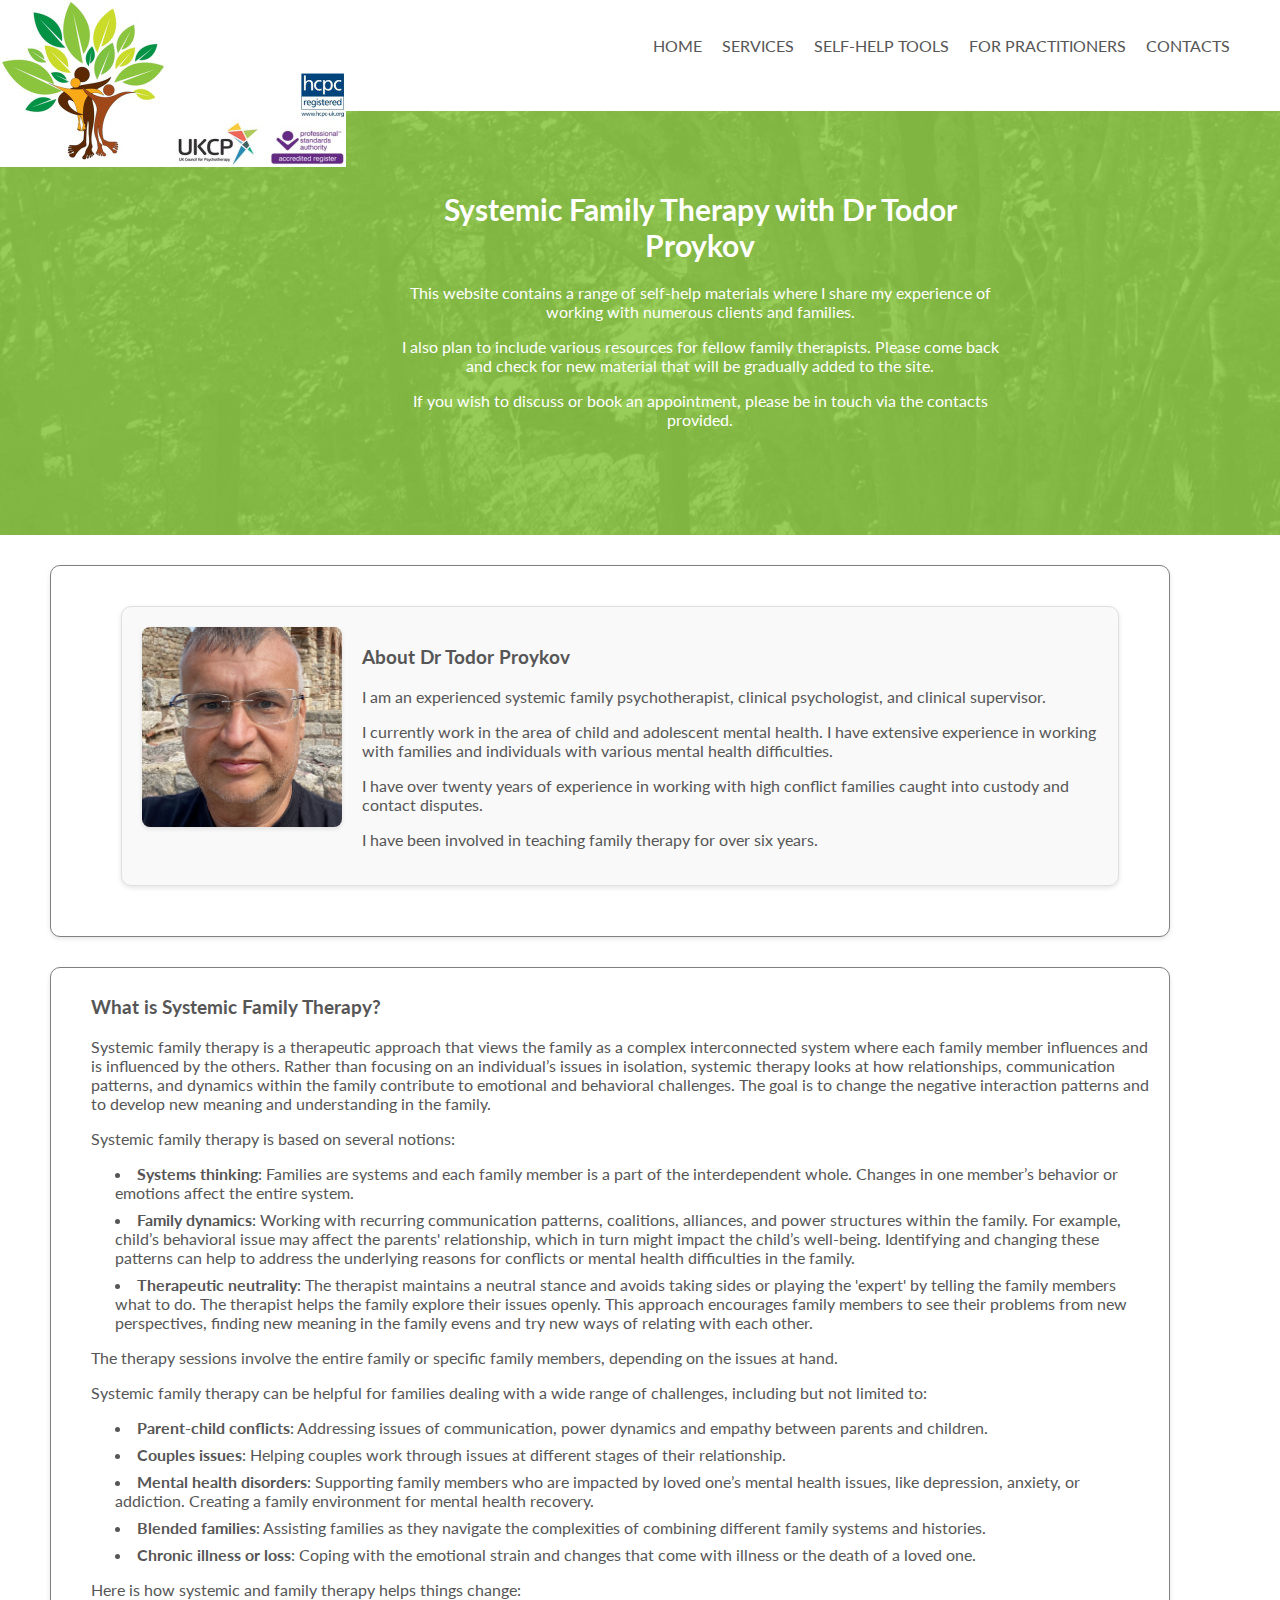
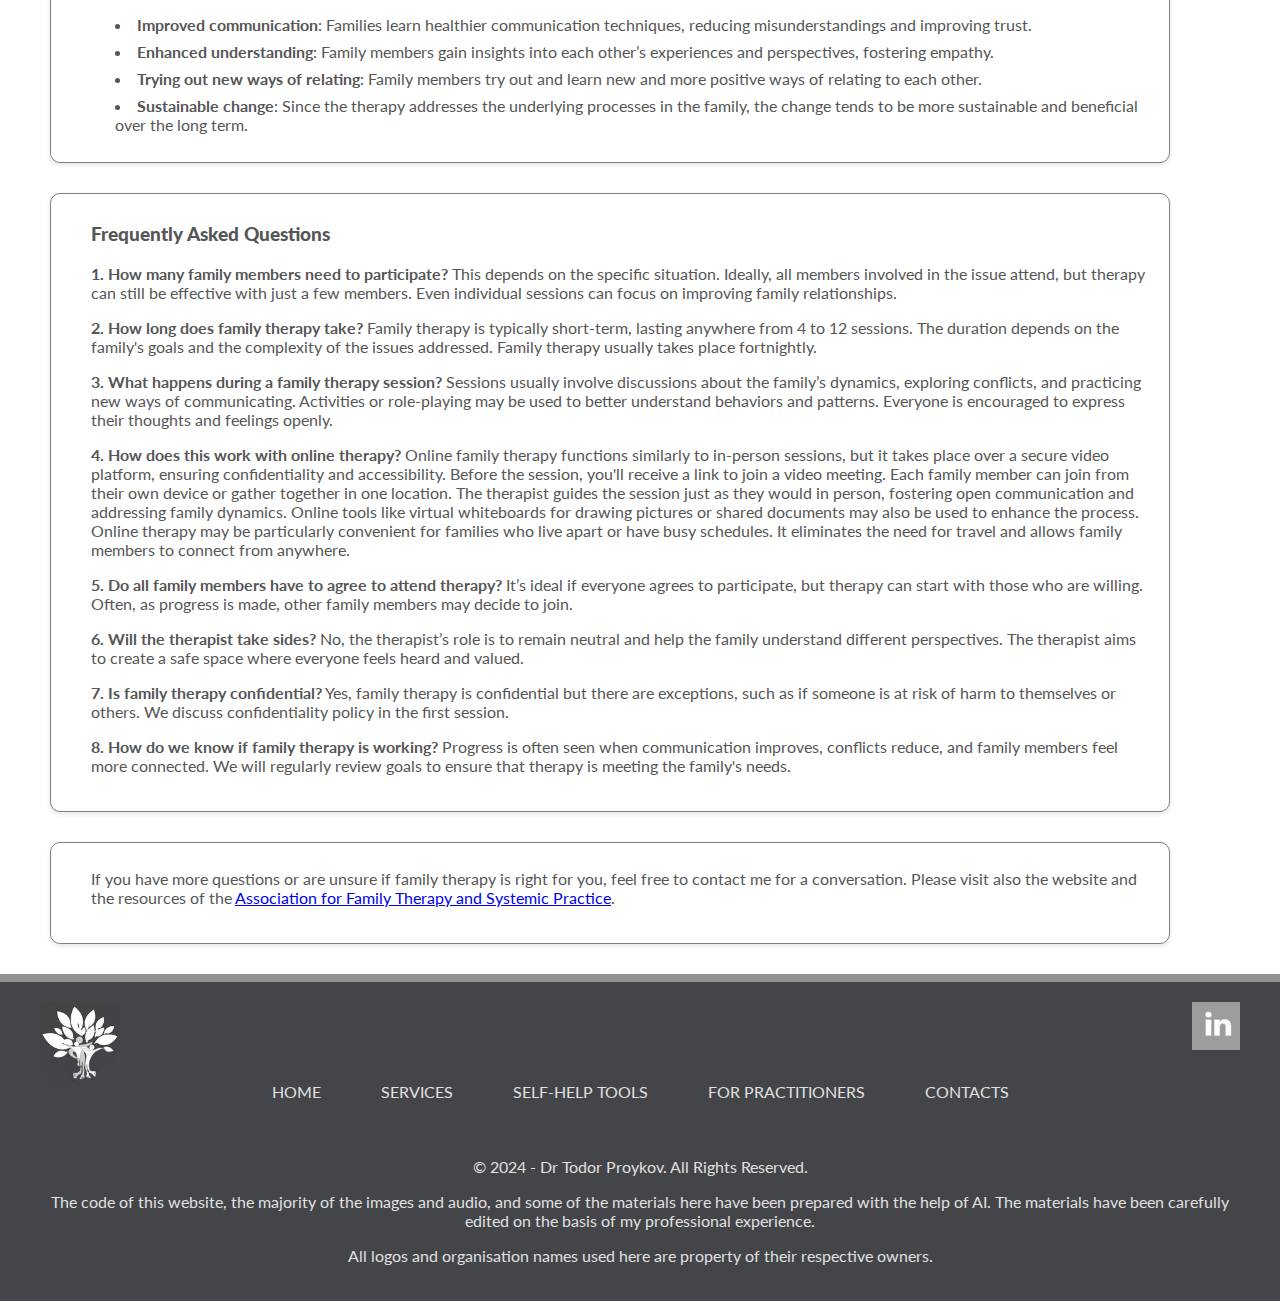
==== commit 3f3b4e66: "update css" ====
--- a/index.html
+++ b/index.html
@@ -87,7 +87,7 @@
     </section>
 
     <section class="fancy-frame">
-        <div class="resource-container">
+        <div class="tool-items-container">
             <div class="tool-item">
                 <img src="images/todor.jpg" alt="Separated parents" class="tool-item-image">
                 <div class="tool-item-content">
--- a/styles.css
+++ b/styles.css
@@ -1,7 +1,9 @@
+@import url('https://fonts.googleapis.com/css2?family=Lato:ital,wght@0,100;0,300;0,400;0,700;0,900;1,100;1,300;1,400;1,700;1,900&display=swap');
+
 /* ==========================================================================
    TABLE OF CONTENTS
-   1. CSS Reset & Base Styles
-   2. Typography
+   1. Table of contents
+   2. Typography and global styles
    3. Layout & Grid
    4. Header & Navigation
    5. Main Content Sections
@@ -12,24 +14,21 @@
    ========================================================================== */
 
 /* ==========================================================================
-   1. CSS Reset & Base Styles
-   ========================================================================== */
-body, ul {
-    margin: 0;
-    padding: 0;
-}
-
-/* ==========================================================================
-   2. Typography
-   ========================================================================== */
-@import url('https://fonts.googleapis.com/css2?family=Lato:ital,wght@0,100;0,300;0,400;0,700;0,900;1,100;1,300;1,400;1,700;1,900&display=swap');
+   2. Typography and global styles
+   ========================================================================== */
 
 /* Apply Lato font globally */
-body,
-body * {
+body {
     font-family: 'Lato', sans-serif;
     font-size: 16px;
     color: #565656;
+    margin: 0;
+    padding: 0;
+}
+
+/* Apply only font to all elements, not color */
+body * {
+    font-family: 'Lato', sans-serif;
 }
 
 /* ==========================================================================
@@ -182,7 +181,7 @@
 /* ==========================================================================
    6. Components
    ========================================================================== */
-/* Buttons */
+/* Base Button style */
 .btn {
     background: #8ec545;
     color: #fff;
@@ -193,6 +192,13 @@
     box-shadow: 0 3px 8px -4px #ccc;
 }
 
+/* Tool item buttons container */
+.tool-item-buttons {
+    display: flex;
+    gap: 10px;
+    margin-top: 15px;
+}
+
 /* Fancy Frame */
 .fancy-frame {
     padding: 10px 20px 20px 40px;
@@ -215,18 +221,42 @@
     margin: 8px 0;
 }
 
-/* Tool Item */
+/* Container for tool items */
+.tool-items-container {
+    display: grid;
+    /* auto-fit will create as many columns as can fit, with minimum width of 500px */
+    grid-template-columns: repeat(auto-fit, minmax(min(500px, 100%), 1fr));
+    gap: 30px;
+    padding: 30px;
+    max-width: 1400px;
+    margin: 0 auto;
+}
+
+/* Tool Item styles*/
 .tool-item {
     display: flex;
     gap: 20px;
     align-items: flex-start;
-    margin: 30px 110px 30px 50px;
     padding: 20px;
     border-radius: 10px;
     background-color: #f9f9f9;
     border: 1px solid #e0e0e0;
     box-shadow: 0 2px 5px rgba(0, 0, 0, 0.1);
-    width: calc(100% - 160px);
+    margin: 0;
+    width: auto;
+}
+
+.tool-item-content {
+    flex: 1;
+}
+
+/* Specific image constraints */
+.tool-item-image {
+    width: 200px;          /* Fixed width */
+    height: 200px;         /* Fixed height */
+    object-fit: cover;     /* Maintains aspect ratio while covering the space */
+    border-radius: 8px;    /* Rounded corners */
+    box-shadow: 0 2px 4px rgba(0, 0, 0, 0.1);
 }
 
 /* Audio Player */
@@ -249,13 +279,25 @@
    ========================================================================== */
 .page-footer {
     background-color: #444549;
-    color: #fff;
-    padding: 20px;
+    color: #e0e0e0; /* Light grey that provides good contrast */
+    padding: 20px 40px; /* Added consistent padding */
     border-top: 8px solid #919191;
     display: flex;
-    align-items: flex-start;
-    justify-content: space-between;
     flex-wrap: wrap;
+    position: relative; /* For absolute positioning of children */
+}
+
+/* Base footer navigation styles */
+footer nav ul {
+    display: flex;              /* Keep items in a row */
+    flex-direction: row;        /* Explicitly set horizontal direction */
+    justify-content: center;    /* Center items horizontally */
+    align-items: center;        /* Center items vertically */
+    list-style: none;
+    padding: 20px 40px;
+    margin: 0;
+    flex-wrap: wrap;           /* Allow wrapping if needed */
+    gap: 20px;                 /* Consistent spacing between items */
 }
 
 .page-footer ul {
@@ -263,22 +305,83 @@
 }
 
 .page-footer a {
-    color: #fff;
+    color: #e0e0e0; /* Match the main text color */
     text-decoration: none;
+    transition: opacity 0.2s ease; /* Smooth hover effect */
+}
+
+.page-footer a:hover {
+    opacity: 0.8; /* Subtle hover effect */
+}
+
+/* Footer logo styles */
+.footer-logo-container {
+    position: absolute;
+    top: 20px;
+    left: 40px;
 }
 
 .footer-logo-container img {
     width: 80px;
 }
 
+/* Footer menu styles */
+.footer-menu {
+    width: 100%;              /* Take full width for proper centering */
+    display: flex;
+    justify-content: center;
+    padding: 20px 0;
+    margin-top: 60px; /* Space for the logo and social icons above */
+}
+
+.footer-menu ul {
+    display: flex;
+    flex-direction: row;
+    justify-content: center;
+    align-items: center;
+    padding: 0;
+    margin: 0;
+    gap: 30px;
+    list-style: none;
+}
+
 .footer-menu li {
-    margin: 15px;
-}
-
+    padding: 0 15px;
+    white-space: nowrap;
+}
+
+/* Footer links and menu items */
+.footer-menu li a {
+    color: #e0e0e0;
+    text-decoration: none;
+    transition: opacity 0.2s ease;
+}
+
+.footer-menu li a:hover {
+    opacity: 0.8;
+}
+
+/* Social media styles - positioned to top right */
+.social-media {
+    position: absolute;
+    top: 20px;
+    right: 40px;
+}
+
+.social-media ul {
+    display: flex;
+    gap: 20px;
+    margin: 0;
+    padding: 0;
+    list-style: none;
+}
+
+/* Copyright text */
 .footer-copyright {
     width: 100%;
     text-align: center;
     margin-top: 20px;
+    color: #e0e0e0; /* Explicitly set to match other text */
 }
 
 /* ==========================================================================
@@ -309,6 +412,13 @@
 /* ==========================================================================
    9. Media Queries
    ========================================================================== */
+/* Wider screens */
+@media (max-width: 1200px) {
+    .tool-items-container {
+        padding: 20px;  /* Slightly less padding on smaller screens */
+        gap: 20px;     /* Reduce gap between items */
+    }
+}
 /* Tablet and smaller desktops */
 @media (max-width: 900px) {
     /* Header adjustments */
@@ -337,6 +447,11 @@
     header nav ul.show {
         display: flex;
     }
+
+    .tool-items-container {
+        grid-template-columns: 1fr;  /* Switch to single column */
+        max-width: 600px;  /* Limit width for better readability */
+    }
 }
 
 /* Mobile devices */
@@ -365,11 +480,79 @@
         padding: 20px;
     }
 
+    .tool-items-container {
+        grid-template-columns: 1fr; /* Force single column on mobile */
+        padding: 15px;
+        gap: 15px;
+    }
+
+    .tool-item {
+        flex-direction: column;
+        padding: 15px;
+    }
+
+    .tool-item-content {
+        width: 100%;
+        padding: 0;
+    }
+
+    .tool-item-image {
+        width: 200px;
+        height: 200px;
+        margin: 0 auto 15px;
+    }
+
+    .tool-item-buttons {
+        gap: 8px; /* Reduce gap between buttons */
+        justify-content: center;
+        flex-wrap: nowrap; /* Prevent wrapping */
+    }
+
+    /* Adjust buttons within tool items for mobile */
+    .tool-item .btn {
+        padding: 8px 12px; /* Smaller padding */
+        font-size: 14px; /* Slightly smaller font */
+        white-space: nowrap; /* Prevent text wrapping */
+        min-width: 0; /* Allow buttons to be narrower */
+        flex: 1; /* Allow buttons to share space equally */
+    }
+
     /* Footer */
     .page-footer {
         flex-direction: column;
         align-items: center;
         text-align: center;
+        padding: 20px;
+    }
+
+    /* Reset absolute positioning for mobile */
+    .footer-logo-container,
+    .social-media {
+        position: static;
+        margin: 10px 0;
+        width: 100%;
+    }
+
+    .footer-menu {
+        margin-top: 20px; /* Reset margin for mobile */
+    }
+
+    .footer-menu ul {
+        flex-direction: column;
+        gap: 15px;
+    }
+
+    .footer-menu li {
+        padding: 8px 0;
+        width: 100%;
+    }
+
+    .social-media ul {
+        justify-content: center;
+    }
+
+    .footer-copyright {
+        margin-top: 15px;
     }
 }
 
@@ -384,6 +567,23 @@
 
     header nav ul.show {
         transform: scaleY(1);
+    }
+}
+
+/* For very small screens */
+@media (max-width: 480px) {
+    .tool-items-container {
+        padding: 10px;
+        gap: 10px;
+    }
+
+    .tool-item {
+        margin: 15px 10px; /* Even smaller margins for very small screens */
+    }
+
+    .tool-item .btn {
+        padding: 6px 10px; /* Even smaller padding if needed */
+        font-size: 12px; /* Even smaller font if needed */
     }
 }
 
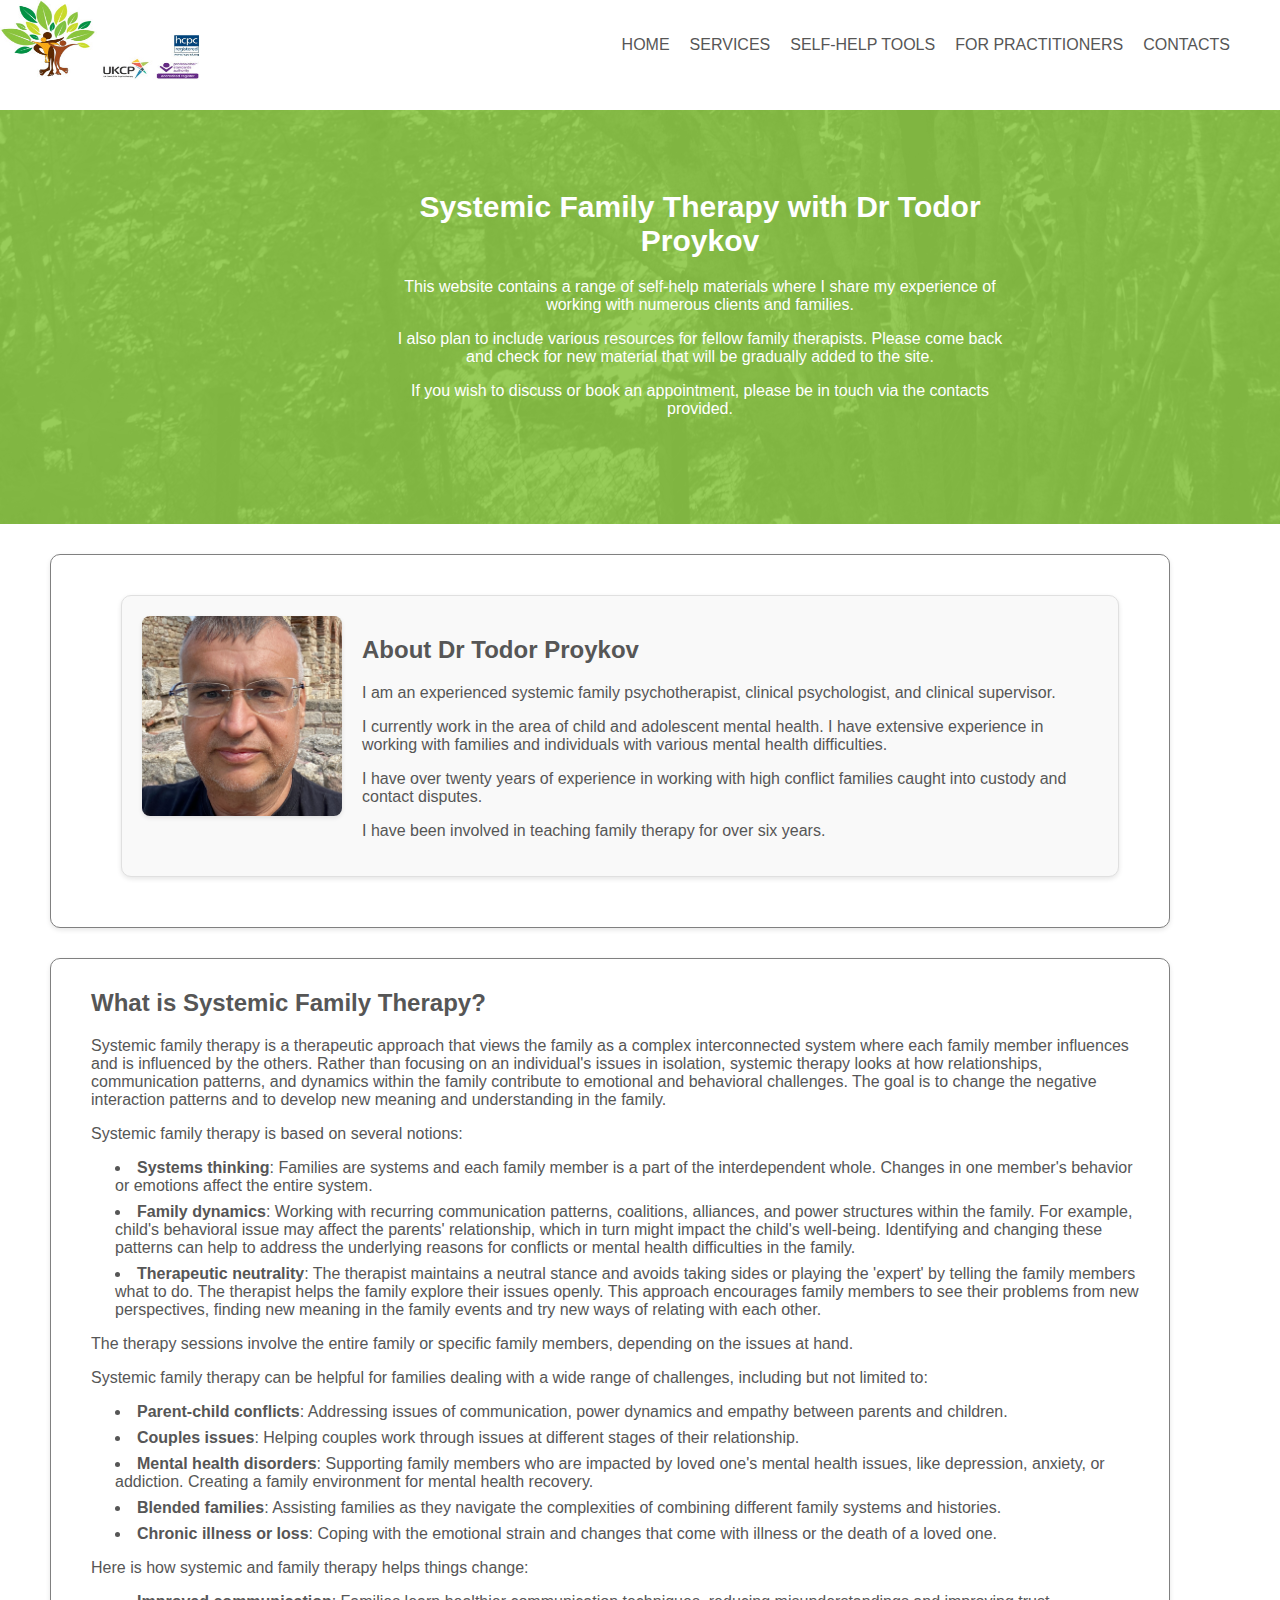
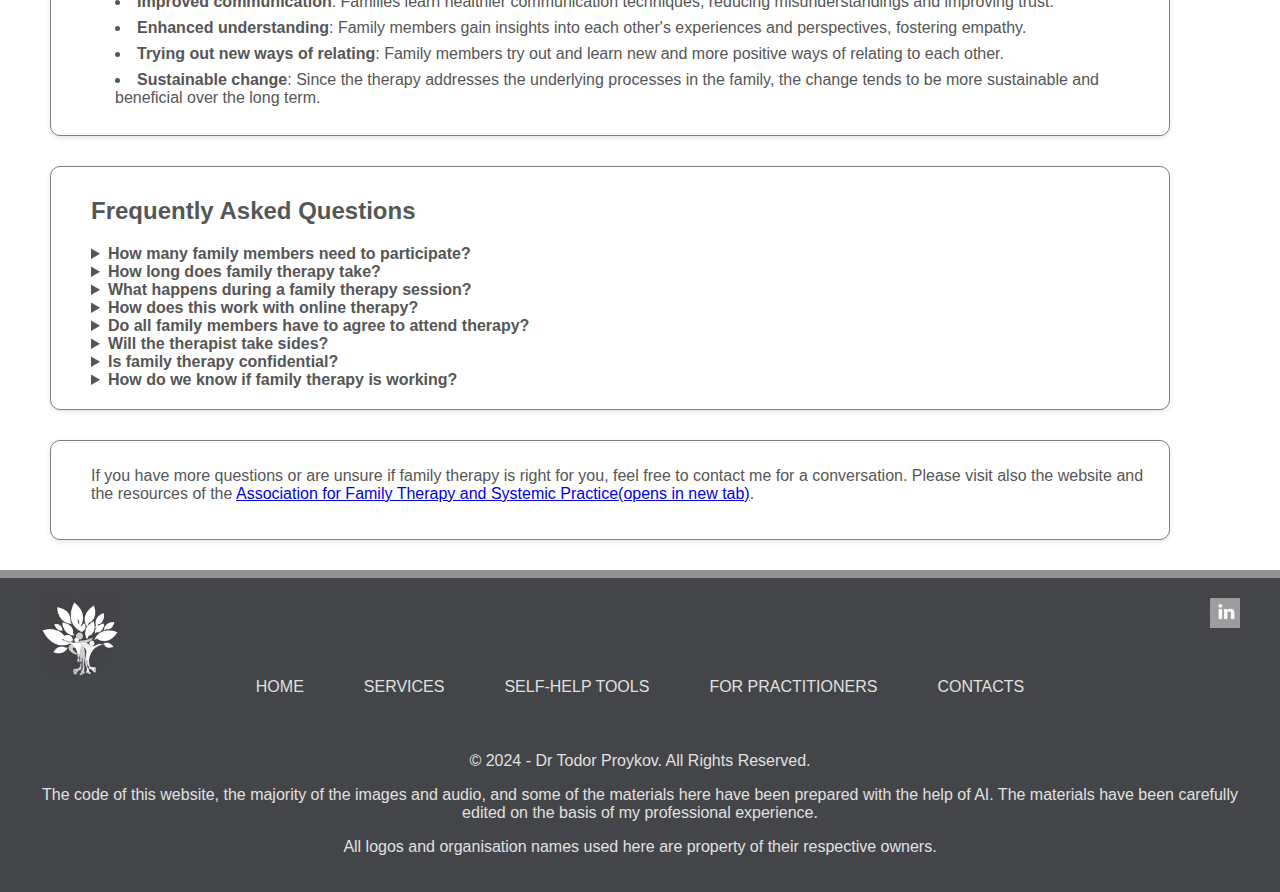
==== commit 1ae02b70: "update website" ====
--- a/index.html
+++ b/index.html
@@ -1,275 +1,260 @@
 <!DOCTYPE html>
 <html lang="en">
 <head>
-    <!-- Google tag (gtag.js) -->
+    <meta charset="UTF-8">
+    <meta name="viewport" content="width=device-width, initial-scale=1.0">
+    <meta name="description" content="Dr Todor Proykov provides systemic family therapy services, helping families improve communication, resolve conflicts, and strengthen relationships through professional therapeutic support.">
+    <meta name="keywords" content="systemic family therapy, family counseling, relationship therapy, Dr Todor Proykov">
+    <meta name="author" content="Dr Todor Proykov">
+
+    <!-- Security headers -->
+    <meta http-equiv="Content-Security-Policy" content="default-src 'self'; script-src 'self' https://www.googletagmanager.com; style-src 'self' https://fonts.googleapis.com; font-src 'self' https://fonts.gstatic.com;">
+    <meta http-equiv="X-Frame-Options" content="DENY">
+    <meta http-equiv="X-Content-Type-Options" content="nosniff">
+    <meta http-equiv="Permissions-Policy" content="interest-cohort=()">
+
+    <title>Systemic Family Therapy - Dr Todor Proykov</title>
+
+    <!-- Preload critical assets -->
+    <link rel="preload" href="styles.css" as="style">
+    <link rel="preload" href="js/main.js" as="script">
+    <link rel="preload" href="images/logo-extended.jpg" as="image">
+
+    <!-- Favicon -->
+    <link rel="icon" type="image/x-icon" href="images/favicon.ico">
+    <link rel="apple-touch-icon" sizes="180x180" href="images/apple-touch-icon.png">
+
+    <!-- Stylesheet -->
+    <link rel="stylesheet" href="styles.css">
+
+    <!-- Google Analytics - Load asynchronously -->
     <script async src="https://www.googletagmanager.com/gtag/js?id=G-DZJSGW8GN8"></script>
     <script>
         window.dataLayer = window.dataLayer || [];
-
-        function gtag() {
-            dataLayer.push(arguments);
-        }
-
+        function gtag(){dataLayer.push(arguments);}
         gtag('js', new Date());
-
         gtag('config', 'G-DZJSGW8GN8');
     </script>
-    <!-- Google Tag Manager -->
-    <script>(function (w, d, s, l, i) {
-        w[l] = w[l] || [];
-        w[l].push({
-            'gtm.start':
-                new Date().getTime(), event: 'gtm.js'
-        });
-        var f = d.getElementsByTagName(s)[0],
-            j = d.createElement(s), dl = l != 'dataLayer' ? '&l=' + l : '';
-        j.async = true;
-        j.src =
-            'https://www.googletagmanager.com/gtm.js?id=' + i + dl;
-        f.parentNode.insertBefore(j, f);
-    })(window, document, 'script', 'dataLayer', 'GTM-MHLWL5NJ');</script>
-    <!-- End Google Tag Manager -->
-    <meta charset="UTF-8">
-    <meta name="viewport" content="width=device-width, initial-scale=1.0">
-    <title>Systemic Family Therapy</title>
-    <link rel="icon" type="image/x-icon" href="images/favicon.ico"/>
-    <link rel="stylesheet" href="styles.css">
+
+    <!-- Google Tag Manager - Load asynchronously -->
+    <script async>
+        (function(w,d,s,l,i){w[l]=w[l]||[];w[l].push({'gtm.start':
+                new Date().getTime(),event:'gtm.js'});var f=d.getElementsByTagName(s)[0],
+            j=d.createElement(s),dl=l!='dataLayer'?'&l='+l:'';j.async=true;
+            j.src='https://www.googletagmanager.com/gtm.js?id='+i+dl;f.parentNode.insertBefore(j,f);
+        })(window,document,'script','dataLayer','GTM-MHLWL5NJ');
+    </script>
 </head>
 
 <body>
 
 <!-- Google Tag Manager (noscript) -->
 <noscript>
-    <iframe src="https://www.googletagmanager.com/ns.html?id=GTM-MHLWL5NJ"
-            height="0" width="0" style="display:none;visibility:hidden"></iframe>
+    <iframe src="https://www.googletagmanager.com/ns.html?id=GTM-MHLWL5NJ" height="0" width="0" style="display:none;visibility:hidden"></iframe>
 </noscript>
-<!-- End Google Tag Manager (noscript) -->
-
-<!-- Optional overlay that darkens the background when the hamburger menu is open -->
-<div class="menu-overlay"></div>
-
-<header>
-    <nav>
-        <!-- Hamburger icon button for mobile -->
-        <button class="hamburger" aria-label="Toggle navigation">
-            <!-- Three lines to represent the hamburger icon -->
+
+<header role="banner">
+    <div class="logo-container">
+        <a class="nav-link" href="index.html" aria-label="Home">
+            <img class="logo"
+                 src="images/logo-extended.jpg"
+                 alt="Systemic Family Therapy logo"
+                 width="200"
+                 height="80"
+                 loading="eager">
+        </a>
+    </div>
+    <nav role="navigation" aria-label="Main navigation">
+        <button class="hamburger" aria-label="Toggle menu" aria-expanded="false">
             <span class="bar"></span>
             <span class="bar"></span>
             <span class="bar"></span>
         </button>
         <ul>
-            <li class="nav-item"><a class="nav-link" href="index.html">Home</a></li>
+            <li class="nav-item"><a class="nav-link" href="index.html" aria-current="page">Home</a></li>
             <li class="nav-item"><a class="nav-link" href="pages/services.html">Services</a></li>
             <li class="nav-item"><a class="nav-link" href="pages/self-help-tools.html">Self-help tools</a></li>
             <li class="nav-item"><a class="nav-link" href="pages/for-practitioners.html">For practitioners</a></li>
             <li class="nav-item"><a class="nav-link" href="pages/contacts.html">Contacts</a></li>
-            <!-- The search and login buttons will be implemented at a later stage ------------------ -->
-            <!-- <li class="nav-item search-nav-item"><img src="images/search.png" alt="Search Icon"></li> -->
-            <!-- <li class="nav-item login-nav-item"><button class="btn login-btn">Login</button></li> -->
         </ul>
     </nav>
 </header>
 
-<!-- Place the logo container between the header and main -->
-<div class="logo-container">
-    <a class="nav-link" href="index.html"><img class="logo" src="images/logo-extended.jpg"
-                                               alt="Systemic Family Therapy logo"></a>
-</div>
-
-<main>
-    <section class="transparent-section">
-        <h1>Systemic Family Therapy with Dr Todor Proykov</h1>
-        <p> This website contains a range of self-help materials where I share my experience of working with numerous
-            clients and families.</p>
-        <p>I also plan to include various resources for fellow family therapists. Please come back and check for new
-            material that will be gradually added to the site.</p>
+<main id="main-content" role="main">
+    <section class="transparent-section" aria-labelledby="hero-title">
+        <h1 id="hero-title">Systemic Family Therapy with Dr Todor Proykov</h1>
+        <p>This website contains a range of self-help materials where I share my experience of working with numerous clients and families.</p>
+        <p>I also plan to include various resources for fellow family therapists. Please come back and check for new material that will be gradually added to the site.</p>
         <p>If you wish to discuss or book an appointment, please be in touch via the contacts provided.</p>
     </section>
 
-    <section class="fancy-frame">
+    <section class="fancy-frame" aria-labelledby="about-title">
         <div class="tool-items-container">
             <div class="tool-item">
-                <img src="images/todor.jpg" alt="Separated parents" class="tool-item-image">
+                <img src="images/todor.jpg"
+                     alt="Portrait of Dr Todor Proykov"
+                     class="tool-item-image"
+                     width="200"
+                     height="200"
+                     loading="lazy">
                 <div class="tool-item-content">
-
-                    <h3>About Dr Todor Proykov</h3>
-                    <p>I am an experienced systemic family psychotherapist, clinical psychologist, and clinical
-                        supervisor.</p>
-                    <p>I currently work in the area of child and adolescent mental health. I have extensive
-                        experience in working with families and individuals with various mental health difficulties.</p>
-                    <p>I have over twenty years of experience in working with high conflict families caught into
-                        custody and contact disputes.</p>
+                    <h2 id="about-title">About Dr Todor Proykov</h2>
+                    <p>I am an experienced systemic family psychotherapist, clinical psychologist, and clinical supervisor.</p>
+                    <p>I currently work in the area of child and adolescent mental health. I have extensive experience in working with families and individuals with various mental health difficulties.</p>
+                    <p>I have over twenty years of experience in working with high conflict families caught into custody and contact disputes.</p>
                     <p>I have been involved in teaching family therapy for over six years.</p>
                 </div>
             </div>
         </div>
     </section>
 
+    <section class="fancy-frame" aria-labelledby="what-is-title">
+        <h2 id="what-is-title">What is Systemic Family Therapy?</h2>
+        <p>Systemic family therapy is a therapeutic approach that views the family as a complex interconnected system where each family member influences and is influenced by the others. Rather than focusing on an individual's issues in isolation, systemic therapy looks at how relationships, communication patterns, and dynamics within the family contribute to emotional and behavioral challenges. The goal is to change the negative interaction patterns and to develop new meaning and understanding in the family.</p>
+
+        <p>Systemic family therapy is based on several notions:</p>
+        <ul>
+            <li><strong>Systems thinking</strong>: Families are systems and each family member is a part of the interdependent whole. Changes in one member's behavior or emotions affect the entire system.</li>
+            <li><strong>Family dynamics</strong>: Working with recurring communication patterns, coalitions, alliances, and power structures within the family. For example, child's behavioral issue may affect the parents' relationship, which in turn might impact the child's well-being. Identifying and changing these patterns can help to address the underlying reasons for conflicts or mental health difficulties in the family.</li>
+            <li><strong>Therapeutic neutrality</strong>: The therapist maintains a neutral stance and avoids taking sides or playing the 'expert' by telling the family members what to do. The therapist helps the family explore their issues openly. This approach encourages family members to see their problems from new perspectives, finding new meaning in the family events and try new ways of relating with each other.</li>
+        </ul>
+
+        <p>The therapy sessions involve the entire family or specific family members, depending on the issues at hand.</p>
+
+        <p>Systemic family therapy can be helpful for families dealing with a wide range of challenges, including but not limited to:</p>
+        <ul>
+            <li><strong>Parent-child conflicts</strong>: Addressing issues of communication, power dynamics and empathy between parents and children.</li>
+            <li><strong>Couples issues</strong>: Helping couples work through issues at different stages of their relationship.</li>
+            <li><strong>Mental health disorders</strong>: Supporting family members who are impacted by loved one's mental health issues, like depression, anxiety, or addiction. Creating a family environment for mental health recovery.</li>
+            <li><strong>Blended families</strong>: Assisting families as they navigate the complexities of combining different family systems and histories.</li>
+            <li><strong>Chronic illness or loss</strong>: Coping with the emotional strain and changes that come with illness or the death of a loved one.</li>
+        </ul>
+
+        <p>Here is how systemic and family therapy helps things change:</p>
+        <ul>
+            <li><strong>Improved communication</strong>: Families learn healthier communication techniques, reducing misunderstandings and improving trust.</li>
+            <li><strong>Enhanced understanding</strong>: Family members gain insights into each other's experiences and perspectives, fostering empathy.</li>
+            <li><strong>Trying out new ways of relating</strong>: Family members try out and learn new and more positive ways of relating to each other.</li>
+            <li><strong>Sustainable change</strong>: Since the therapy addresses the underlying processes in the family, the change tends to be more sustainable and beneficial over the long term.</li>
+        </ul>
+    </section>
+
+    <section class="fancy-frame" aria-labelledby="faq-title">
+        <h2 id="faq-title">Frequently Asked Questions</h2>
+
+        <div class="faq-list">
+            <details>
+                <summary><strong>How many family members need to participate?</strong></summary>
+                <p>This depends on the specific situation. Ideally, all members involved in the issue attend, but therapy can still be effective with just a few members. Even individual sessions can focus on improving family relationships.</p>
+            </details>
+
+            <details>
+                <summary><strong>How long does family therapy take?</strong></summary>
+                <p>Family therapy is typically short-term, lasting anywhere from 4 to 12 sessions. The duration depends on the family's goals and the complexity of the issues addressed. Family therapy usually takes place fortnightly.</p>
+            </details>
+
+            <details>
+                <summary><strong>What happens during a family therapy session?</strong></summary>
+                <p>Sessions usually involve discussions about the family's dynamics, exploring conflicts, and practicing new ways of communicating. Activities or role-playing may be used to better understand behaviors and patterns. Everyone is encouraged to express their thoughts and feelings openly.</p>
+            </details>
+
+            <details>
+                <summary><strong>How does this work with online therapy?</strong></summary>
+                <p>Online family therapy functions similarly to in-person sessions, but it takes place over a secure video platform, ensuring confidentiality and accessibility. Before the session, you'll receive a link to join a video meeting. Each family member can join from their own device or gather together in one location. The therapist guides the session just as they would in person, fostering open communication and addressing family dynamics. Online tools like virtual whiteboards for drawing pictures or shared documents may also be used to enhance the process. Online therapy may be particularly convenient for families who live apart or have busy schedules. It eliminates the need for travel and allows family members to connect from anywhere.</p>
+            </details>
+
+            <details>
+                <summary><strong>Do all family members have to agree to attend therapy?</strong></summary>
+                <p>It's ideal if everyone agrees to participate, but therapy can start with those who are willing. Often, as progress is made, other family members may decide to join.</p>
+            </details>
+
+            <details>
+                <summary><strong>Will the therapist take sides?</strong></summary>
+                <p>No, the therapist's role is to remain neutral and help the family understand different perspectives. The therapist aims to create a safe space where everyone feels heard and valued.</p>
+            </details>
+
+            <details>
+                <summary><strong>Is family therapy confidential?</strong></summary>
+                <p>Yes, family therapy is confidential but there are exceptions, such as if someone is at risk of harm to themselves or others. We discuss confidentiality policy in the first session.</p>
+            </details>
+
+            <details>
+                <summary><strong>How do we know if family therapy is working?</strong></summary>
+                <p>Progress is often seen when communication improves, conflicts reduce, and family members feel more connected. We will regularly review goals to ensure that therapy is meeting the family's needs.</p>
+            </details>
+        </div>
+    </section>
+
     <section class="fancy-frame">
-        <h3>What is Systemic Family Therapy?</h3>
-        <p>
-            Systemic family therapy is a therapeutic approach that views the family as a complex interconnected
-            system where each family member influences and is influenced by the others. Rather than focusing on an
-            individual’s issues in isolation, systemic therapy looks at how relationships, communication
-            patterns, and dynamics within the family contribute to emotional and behavioral challenges. The goal is to
-            change the negative interaction patterns and to develop new meaning and understanding in the family.
-        </p>
-        <p>
-            Systemic family therapy is based on several notions:
-        </p>
-        <ul>
-            <li><b>Systems thinking</b>: Families are systems and each family member is a part of the
-                interdependent whole. Changes in one member’s behavior or emotions affect the entire system.
-
-            <li><b>Family dynamics</b>: Working with recurring communication patterns, coalitions, alliances, and power
-                structures within the family. For example, child’s behavioral issue may affect the parents'
-                relationship, which in
-                turn might impact the child’s well-being. Identifying and changing these patterns can help to address
-                the
-                underlying reasons for conflicts or mental health difficulties in the family.
-
-            <li><b>Therapeutic neutrality</b>: The therapist maintains a neutral stance and avoids taking sides or
-                playing
-                the 'expert' by telling the family members what to do. The therapist helps the family explore their
-                issues openly. This approach encourages family members to see their problems from new perspectives,
-                finding
-                new meaning in the family evens and try new ways of relating with each other.
-        </ul>
-
-        <p>The therapy sessions involve the entire family or specific family members, depending on the issues at hand.
-        </p>
-
-        <p>Systemic family therapy can be helpful for families dealing with a wide range of challenges, including but
-            not limited to:</p>
-        <ul>
-            <li><b>Parent-child conflicts</b>: Addressing issues of communication, power dynamics and empathy between
-                parents and children.
-            <li><b>Couples issues</b>: Helping couples work through issues at different stages of their relationship.
-            <li><b>Mental health disorders</b>: Supporting family members who are impacted by loved one’s mental health
-                issues, like depression, anxiety, or addiction. Creating a family environment for mental health
-                recovery.
-            <li><b>Blended families</b>: Assisting families as they navigate the complexities of combining different
-                family
-                systems and histories.
-            <li><b>Chronic illness or loss</b>: Coping with the emotional strain and changes that come with illness or
-                the
-                death of a loved one.
-        </ul>
-        <p>Here is how systemic and family therapy helps things change:</p>
-        <ul>
-            <li><b>Improved communication</b>: Families learn healthier communication techniques, reducing
-                misunderstandings and improving trust.
-            <li><b>Enhanced understanding</b>: Family members gain insights into each other’s experiences and
-                perspectives, fostering empathy.
-            <li><b>Trying out new ways of relating</b>: Family members try out and learn new and more positive ways of
-                relating to each other.
-            <li><b>Sustainable change</b>: Since the therapy addresses the underlying processes in the family, the
-                change tends to be more sustainable and beneficial over the long term.
-        </ul>
-    </section>
-
-    <section class="fancy-frame">
-        <h3><strong>Frequently Asked Questions</strong></h3>
-
-        <p><strong>1. How many family members need to participate?</strong>
-            This depends on the specific situation. Ideally, all members involved in the issue attend, but therapy can
-            still be effective with just a few members. Even individual sessions can focus on improving family
-            relationships.</p>
-
-        <p><strong>2. How long does family therapy take?</strong>
-            Family therapy is typically short-term, lasting anywhere from 4 to 12 sessions. The duration depends on the
-            family's goals and the complexity of the issues addressed. Family therapy usually takes place fortnightly.
-        </p>
-
-        <p><strong>3. What happens during a family therapy session?</strong>
-            Sessions usually involve discussions about the family’s dynamics, exploring conflicts, and practicing new
-            ways of communicating. Activities or role-playing may be used to better understand behaviors and patterns.
-            Everyone is encouraged to express their thoughts and feelings openly.</p>
-
-        <p><strong>4. How does this work with online therapy?</strong>
-            Online family therapy functions similarly to in-person sessions, but it takes place over a secure video
-            platform, ensuring confidentiality and accessibility. Before the session, you'll receive a link to join a
-            video meeting. Each family member can join from their own device or gather together in one location.
-            The therapist guides the session just as they would in person, fostering open communication and addressing
-            family dynamics. Online tools like virtual whiteboards for drawing pictures or shared documents may also
-            be used to enhance the process. Online therapy may be particularly convenient for families who live apart
-            or have busy schedules. It eliminates the need for travel and allows family members to connect from
-            anywhere.
-
-        <p><strong>5. Do all family members have to agree to attend therapy?</strong>
-            It’s ideal if everyone agrees to participate, but therapy can start with those who are willing. Often, as
-            progress is made, other family members may decide to join.</p>
-
-        <p><strong>6. Will the therapist take sides?</strong>
-            No, the therapist’s role is to remain neutral and help the family understand different perspectives. The
-            therapist aims to create a safe space where everyone feels heard and valued.</p>
-
-        <p><strong>7. Is family therapy confidential?</strong>
-            Yes, family therapy is confidential but there are exceptions, such as if someone is at risk of harm to
-            themselves or others. We discuss confidentiality policy in the first session.</p>
-
-        <p><strong>8. How do we know if family therapy is working?</strong>
-            Progress is often seen when communication improves, conflicts reduce, and family members feel more
-            connected.
-            We will regularly review goals to ensure that therapy is meeting the family's needs.</p>
-    </section>
-    <section class="fancy-frame">
-        <p>If you have more questions or are unsure if family therapy is right for you, feel free to contact me for a
-            conversation. Please visit also the website and the resources of the <a href="https://www.aft.org.uk/">
-                Association for Family Therapy and Systemic Practice</a>.</p>
-    </section>
-
+        <p>If you have more questions or are unsure if family therapy is right for you, feel free to contact me for a conversation. Please visit also the website and the resources of the <a href="https://www.aft.org.uk/" rel="noopener noreferrer" target="_blank">Association for Family Therapy and Systemic Practice<span class="sr-only">(opens in new tab)</span></a>.</p>
+    </section>
 </main>
-<footer class="page-footer">
-    <article class="footer-logo-container">
-        <a class="nav-link" href="index.html"><img src="images/logo-bw.jpg" alt=""></a>
-    </article>
-    <article class="footer-menu">
-        <nav class="footer-nav">
-            <ul class="footer-links">
-                <li><a class="nav-link" href="index.html">Home</a></li>
-                <li><a class="nav-link" href="pages/services.html">Services</a></li>
-                <li><a class="nav-link" href="pages/self-help-tools.html">Self-help tools</a></li>
-                <li><a class="nav-link" href="pages/for-practitioners.html">For practitioners</a></li>
-                <li><a class="nav-link" href="pages/contacts.html">Contacts</a></li>
+
+<footer class="page-footer" role="contentinfo">
+    <div class="footer-logo-container">
+        <a class="nav-link" href="index.html" aria-label="Home">
+            <img src="images/logo-bw.jpg"
+                 alt="Systemic Family Therapy logo"
+                 width="80"
+                 height="80"
+                 loading="lazy">
+        </a>
+    </div>
+
+    <nav class="footer-menu" aria-label="Footer navigation">
+        <ul class="footer-links">
+            <li><a class="nav-link" href="index.html">Home</a></li>
+            <li><a class="nav-link" href="pages/services.html">Services</a></li>
+            <li><a class="nav-link" href="pages/self-help-tools.html">Self-help tools</a></li>
+            <li><a class="nav-link" href="pages/for-practitioners.html">For practitioners</a></li>
+            <li><a class="nav-link" href="pages/contacts.html">Contacts</a></li>
+        </ul>
+    </nav>
+
+    <div class="footer-social">
+        <nav class="social-media" aria-label="Social media links">
+            <ul>
+                <li>
+                    <a href="https://www.linkedin.com/in/todorproykov/"
+                       target="_blank"
+                       rel="noopener noreferrer"
+                       aria-label="Find me on LinkedIn (opens in new tab)">
+                        <img src="images/linkedin.jpg"
+                             alt="LinkedIn logo"
+                             width="30"
+                             height="30"
+                             loading="lazy">
+                    </a>
+                </li>
             </ul>
         </nav>
-    </article>
-
-    <article class="footer-social">
-        <nav class="social-media">
-            <ul>
-                <li><a href="https://www.linkedin.com/in/todorproykov/" title="Find me on LinkedIn" target="_blank"><img
-                        src="images/linkedin.jpg" alt="Find me on LinkedIn"></a></li>
-            </ul>
-        </nav>
-    </article>
-
-    <!-- Centered copyright container -->
+    </div>
+
     <div class="footer-copyright">
         <p>&copy; 2024 - Dr Todor Proykov. All Rights Reserved.</p>
-        <p>The code of this website, the majority of the images and audio, and some of the materials here have been
-            prepared with
-            the help of AI. The materials have been carefully edited on the basis of my professional experience.</p>
+        <p>The code of this website, the majority of the images and audio, and some of the materials here have been prepared with the help of AI. The materials have been carefully edited on the basis of my professional experience.</p>
         <p>All logos and organisation names used here are property of their respective owners.</p>
     </div>
 </footer>
 
-<script src="js/main.js"></script>
-
-<!-- JAVASCRIPT TO TOGGLE THE HAMBURGER MENU ON MOBILE DEVICES ------------------------ -->
-<script>
-    // JavaScript to toggle the menu
-    document.addEventListener("DOMContentLoaded", function () {
-        const hamburger = document.querySelector(".hamburger");
-        const navMenu = document.querySelector("header nav ul");
-
-        hamburger.addEventListener("click", () => {
-            navMenu.classList.toggle("show");
-        });
-    });
+<!-- Defer non-critical JavaScript -->
+<script src="js/main.js" defer></script>
+
+<!-- Schema.org markup for better SEO -->
+<script type="application/ld+json">
+    {
+        "@context": "https://schema.org",
+        "@type": "ProfessionalService",
+        "name": "Systemic Family Therapy - Dr Todor Proykov",
+        "description": "Professional systemic family therapy services helping families improve communication and resolve conflicts.",
+        "provider": {
+            "@type": "Person",
+            "name": "Dr Todor Proykov",
+            "jobTitle": "Systemic Family Psychotherapist"
+        },
+        "areaServed": "United Kingdom",
+        "serviceType": "Family Therapy"
+    }
 </script>
-
-
 </body>
 </html>--- a/styles.css
+++ b/styles.css
@@ -66,17 +66,15 @@
     justify-content: flex-end;
     align-items: center;
     padding: 20px 40px;
+    background: white;
     z-index: 1000;
-    background: white;
-}
-
-/* Logo styles */
+}
+
 .logo-container {
     position: absolute;
     top: 0;
     left: 0;
-    z-index: 1000;
-    pointer-events: auto;
+    z-index: 998;
 }
 
 .logo-container img {
@@ -85,12 +83,12 @@
     margin: 0;
 }
 
-/* Navigation styles */
+/* Navigation menu styles */
 header nav {
     flex: 1;
     display: flex;
     justify-content: flex-end;
-    z-index: 100;
+    z-index: 999;
 }
 
 header nav ul {
@@ -129,8 +127,6 @@
     border: none;
     cursor: pointer;
     padding: 0;
-    z-index: 1001;
-    -webkit-tap-highlight-color: transparent;
 }
 
 .hamburger .bar {
@@ -138,10 +134,7 @@
     width: 100%;
     height: 3px;
     background-color: #565656;
-    transition: all 0.3s ease-in-out;
     border-radius: 2px;
-    transform-origin: left;
-    will-change: transform;
 }
 
 /* ==========================================================================
@@ -391,24 +384,6 @@
     max-width: 360px;
 }
 
-/* Menu overlay for mobile */
-.menu-overlay {
-    display: none;
-    position: fixed;
-    top: 0;
-    left: 0;
-    width: 100%;
-    height: 100%;
-    background: rgba(0, 0, 0, 0.3);
-    opacity: 0;
-    transition: opacity 0.3s ease;
-}
-
-.menu-overlay.show {
-    display: block;
-    opacity: 1;
-}
-
 /* ==========================================================================
    9. Media Queries
    ========================================================================== */
@@ -421,12 +396,9 @@
 }
 /* Tablet and smaller desktops */
 @media (max-width: 900px) {
-    /* Header adjustments */
+    /* Navigation list */
     .hamburger {
         display: flex;
-        position: relative;
-        right: 0;
-        margin: 10px;
     }
 
     header nav ul {
@@ -435,17 +407,21 @@
         top: 100%;
         left: 0;
         width: 100%;
-        background: rgba(255, 255, 255, 0.7);
-        backdrop-filter: blur(8px);
-        -webkit-backdrop-filter: blur(8px);
+        background: white;
         flex-direction: column;
         padding: 20px 0;
         margin: 0;
-        z-index: 1000;
+        box-shadow: 0 2px 4px rgba(0, 0, 0, 0.1);
     }
 
     header nav ul.show {
         display: flex;
+    }
+
+    .nav-item {
+        margin: 10px 0;
+        width: 100%;
+        text-align: center;
     }
 
     .tool-items-container {
@@ -481,14 +457,17 @@
     }
 
     .tool-items-container {
-        grid-template-columns: 1fr; /* Force single column on mobile */
-        padding: 15px;
+        grid-template-columns: 1fr;
+        padding: 10px; /* Reduced container padding */
         gap: 15px;
     }
 
     .tool-item {
         flex-direction: column;
-        padding: 15px;
+        margin: 10px 8px; /* Reduced margin */
+        padding: 20px; /* Slightly increased padding inside the item */
+        width: auto; /* Let it expand */
+        box-shadow: 0 2px 8px rgba(0, 0, 0, 0.15); /* Slightly more pronounced shadow */
     }
 
     .tool-item-content {
@@ -503,18 +482,17 @@
     }
 
     .tool-item-buttons {
-        gap: 8px; /* Reduce gap between buttons */
+        gap: 8px;
         justify-content: center;
-        flex-wrap: nowrap; /* Prevent wrapping */
-    }
-
-    /* Adjust buttons within tool items for mobile */
+        flex-wrap: nowrap;
+    }
+
     .tool-item .btn {
-        padding: 8px 12px; /* Smaller padding */
-        font-size: 14px; /* Slightly smaller font */
-        white-space: nowrap; /* Prevent text wrapping */
-        min-width: 0; /* Allow buttons to be narrower */
-        flex: 1; /* Allow buttons to share space equally */
+        padding: 8px 12px;
+        font-size: 14px;
+        white-space: nowrap;
+        min-width: 0;
+        flex: 1;
     }
 
     /* Footer */
@@ -573,12 +551,12 @@
 /* For very small screens */
 @media (max-width: 480px) {
     .tool-items-container {
-        padding: 10px;
-        gap: 10px;
+        padding: 8px;
     }
 
     .tool-item {
-        margin: 15px 10px; /* Even smaller margins for very small screens */
+        margin: 8px 5px; /* Even smaller margin for very small screens */
+        padding: 15px; /* Slightly reduced padding */
     }
 
     .tool-item .btn {
--- a/styles.css
+++ b/styles.css
@@ -66,17 +66,15 @@
     justify-content: flex-end;
     align-items: center;
     padding: 20px 40px;
+    background: white;
     z-index: 1000;
-    background: white;
-}
-
-/* Logo styles */
+}
+
 .logo-container {
     position: absolute;
     top: 0;
     left: 0;
-    z-index: 1000;
-    pointer-events: auto;
+    z-index: 998;
 }
 
 .logo-container img {
@@ -85,12 +83,12 @@
     margin: 0;
 }
 
-/* Navigation styles */
+/* Navigation menu styles */
 header nav {
     flex: 1;
     display: flex;
     justify-content: flex-end;
-    z-index: 100;
+    z-index: 999;
 }
 
 header nav ul {
@@ -129,8 +127,6 @@
     border: none;
     cursor: pointer;
     padding: 0;
-    z-index: 1001;
-    -webkit-tap-highlight-color: transparent;
 }
 
 .hamburger .bar {
@@ -138,10 +134,7 @@
     width: 100%;
     height: 3px;
     background-color: #565656;
-    transition: all 0.3s ease-in-out;
     border-radius: 2px;
-    transform-origin: left;
-    will-change: transform;
 }
 
 /* ==========================================================================
@@ -391,24 +384,6 @@
     max-width: 360px;
 }
 
-/* Menu overlay for mobile */
-.menu-overlay {
-    display: none;
-    position: fixed;
-    top: 0;
-    left: 0;
-    width: 100%;
-    height: 100%;
-    background: rgba(0, 0, 0, 0.3);
-    opacity: 0;
-    transition: opacity 0.3s ease;
-}
-
-.menu-overlay.show {
-    display: block;
-    opacity: 1;
-}
-
 /* ==========================================================================
    9. Media Queries
    ========================================================================== */
@@ -421,12 +396,9 @@
 }
 /* Tablet and smaller desktops */
 @media (max-width: 900px) {
-    /* Header adjustments */
+    /* Navigation list */
     .hamburger {
         display: flex;
-        position: relative;
-        right: 0;
-        margin: 10px;
     }
 
     header nav ul {
@@ -435,17 +407,21 @@
         top: 100%;
         left: 0;
         width: 100%;
-        background: rgba(255, 255, 255, 0.7);
-        backdrop-filter: blur(8px);
-        -webkit-backdrop-filter: blur(8px);
+        background: white;
         flex-direction: column;
         padding: 20px 0;
         margin: 0;
-        z-index: 1000;
+        box-shadow: 0 2px 4px rgba(0, 0, 0, 0.1);
     }
 
     header nav ul.show {
         display: flex;
+    }
+
+    .nav-item {
+        margin: 10px 0;
+        width: 100%;
+        text-align: center;
     }
 
     .tool-items-container {
@@ -481,14 +457,17 @@
     }
 
     .tool-items-container {
-        grid-template-columns: 1fr; /* Force single column on mobile */
-        padding: 15px;
+        grid-template-columns: 1fr;
+        padding: 10px; /* Reduced container padding */
         gap: 15px;
     }
 
     .tool-item {
         flex-direction: column;
-        padding: 15px;
+        margin: 10px 8px; /* Reduced margin */
+        padding: 20px; /* Slightly increased padding inside the item */
+        width: auto; /* Let it expand */
+        box-shadow: 0 2px 8px rgba(0, 0, 0, 0.15); /* Slightly more pronounced shadow */
     }
 
     .tool-item-content {
@@ -503,18 +482,17 @@
     }
 
     .tool-item-buttons {
-        gap: 8px; /* Reduce gap between buttons */
+        gap: 8px;
         justify-content: center;
-        flex-wrap: nowrap; /* Prevent wrapping */
-    }
-
-    /* Adjust buttons within tool items for mobile */
+        flex-wrap: nowrap;
+    }
+
     .tool-item .btn {
-        padding: 8px 12px; /* Smaller padding */
-        font-size: 14px; /* Slightly smaller font */
-        white-space: nowrap; /* Prevent text wrapping */
-        min-width: 0; /* Allow buttons to be narrower */
-        flex: 1; /* Allow buttons to share space equally */
+        padding: 8px 12px;
+        font-size: 14px;
+        white-space: nowrap;
+        min-width: 0;
+        flex: 1;
     }
 
     /* Footer */
@@ -573,12 +551,12 @@
 /* For very small screens */
 @media (max-width: 480px) {
     .tool-items-container {
-        padding: 10px;
-        gap: 10px;
+        padding: 8px;
     }
 
     .tool-item {
-        margin: 15px 10px; /* Even smaller margins for very small screens */
+        margin: 8px 5px; /* Even smaller margin for very small screens */
+        padding: 15px; /* Slightly reduced padding */
     }
 
     .tool-item .btn {
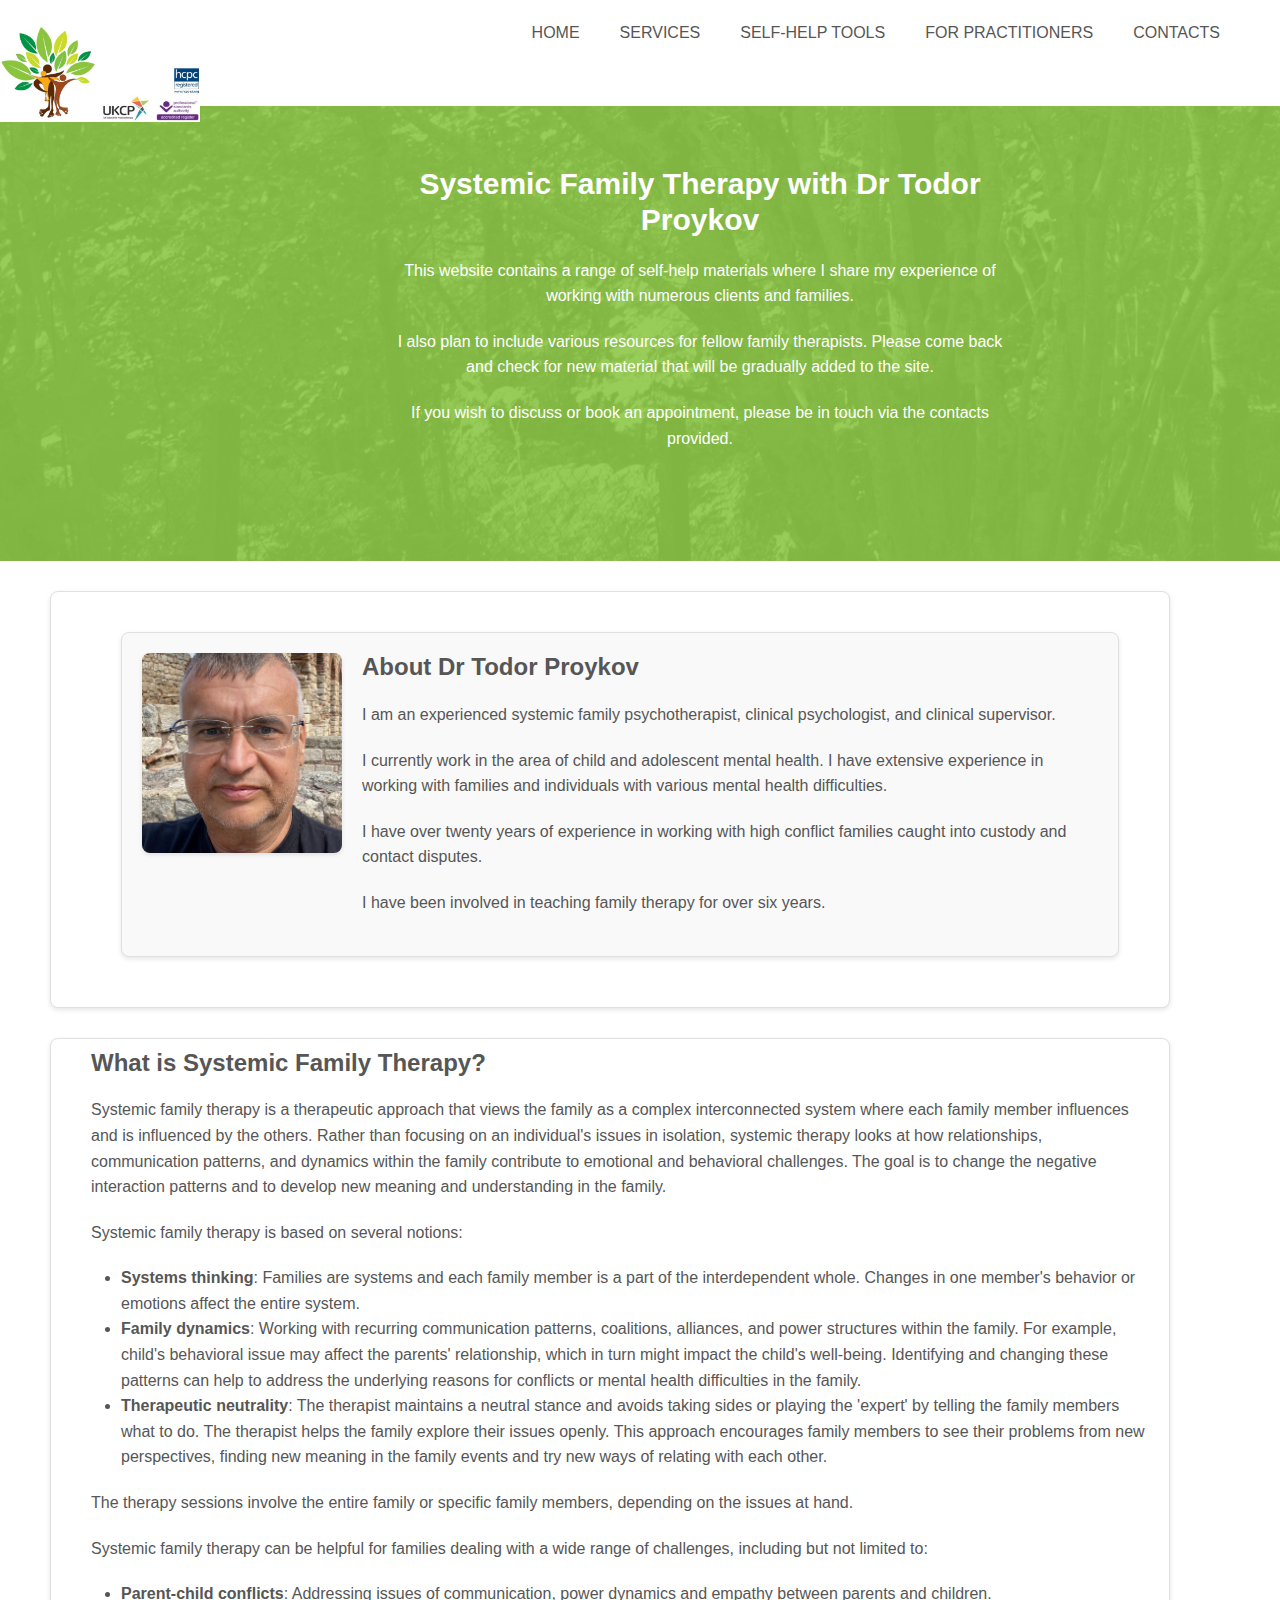
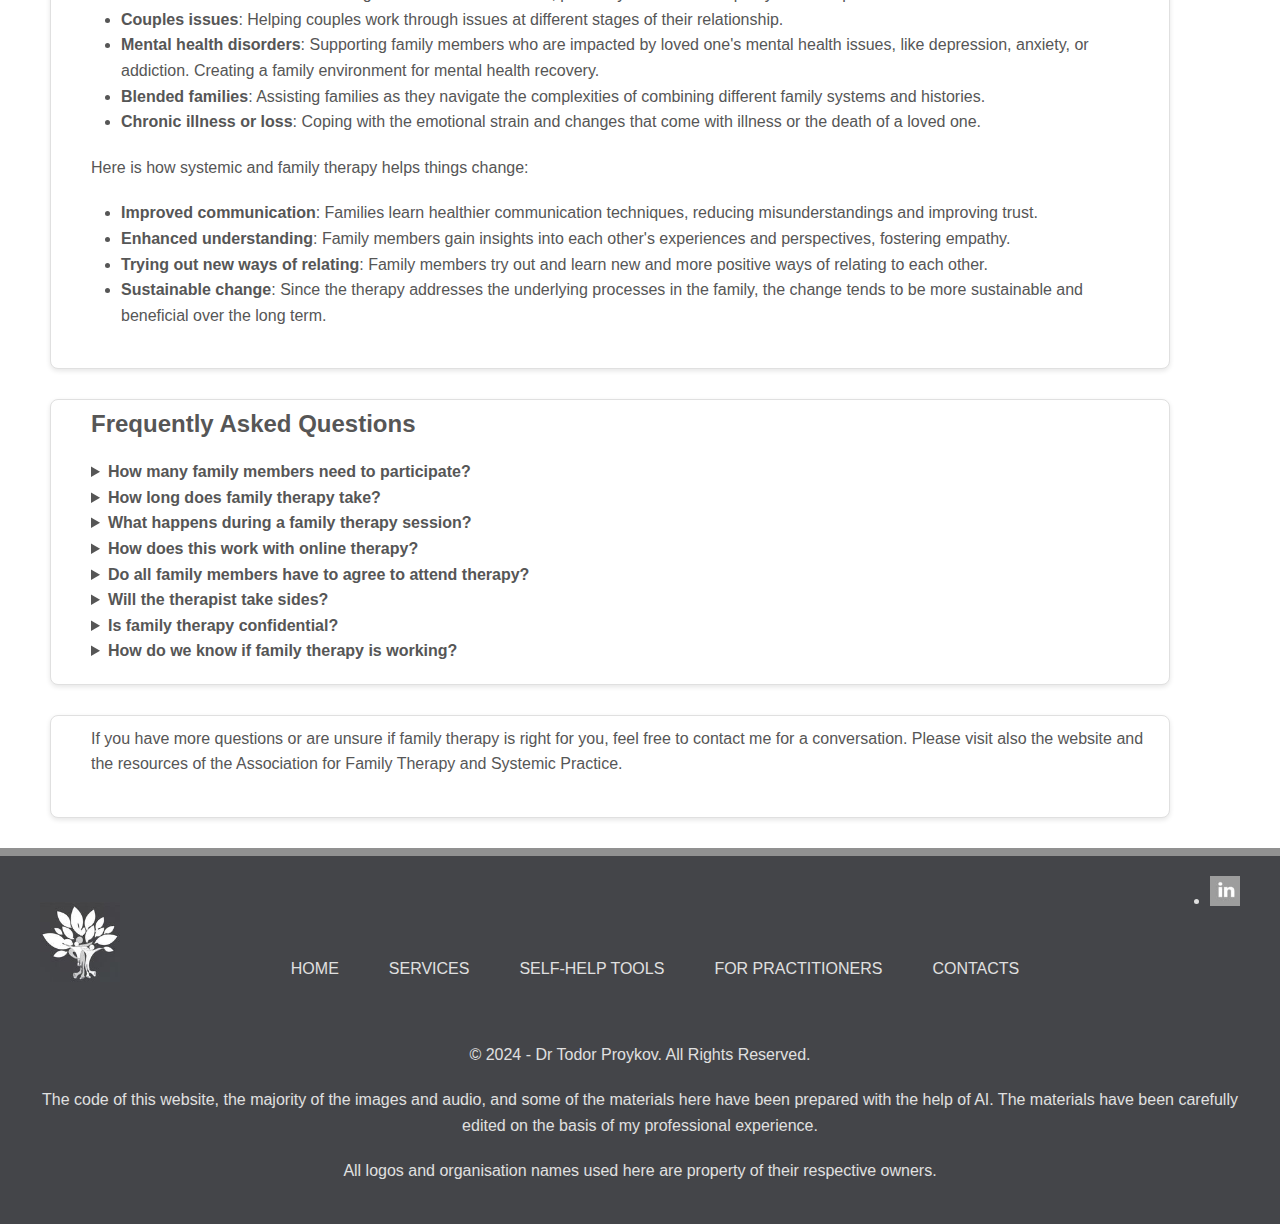
==== commit a96405e8: "update" ====
--- a/index.html
+++ b/index.html
@@ -8,10 +8,8 @@
     <meta name="author" content="Dr Todor Proykov">
 
     <!-- Security headers -->
-    <meta http-equiv="Content-Security-Policy" content="default-src 'self'; script-src 'self' https://www.googletagmanager.com; style-src 'self' https://fonts.googleapis.com; font-src 'self' https://fonts.gstatic.com;">
-    <meta http-equiv="X-Frame-Options" content="DENY">
-    <meta http-equiv="X-Content-Type-Options" content="nosniff">
-    <meta http-equiv="Permissions-Policy" content="interest-cohort=()">
+    <!-- Replace your current CSP meta tag with this -->
+    <meta http-equiv="Content-Security-Policy" content="default-src 'self'; script-src 'self' https://www.googletagmanager.com 'unsafe-inline'; style-src 'self' https://fonts.googleapis.com; font-src 'self' https://fonts.gstatic.com;">
 
     <title>Systemic Family Therapy - Dr Todor Proykov</title>
 
@@ -29,21 +27,7 @@
 
     <!-- Google Analytics - Load asynchronously -->
     <script async src="https://www.googletagmanager.com/gtag/js?id=G-DZJSGW8GN8"></script>
-    <script>
-        window.dataLayer = window.dataLayer || [];
-        function gtag(){dataLayer.push(arguments);}
-        gtag('js', new Date());
-        gtag('config', 'G-DZJSGW8GN8');
-    </script>
-
-    <!-- Google Tag Manager - Load asynchronously -->
-    <script async>
-        (function(w,d,s,l,i){w[l]=w[l]||[];w[l].push({'gtm.start':
-                new Date().getTime(),event:'gtm.js'});var f=d.getElementsByTagName(s)[0],
-            j=d.createElement(s),dl=l!='dataLayer'?'&l='+l:'';j.async=true;
-            j.src='https://www.googletagmanager.com/gtm.js?id='+i+dl;f.parentNode.insertBefore(j,f);
-        })(window,document,'script','dataLayer','GTM-MHLWL5NJ');
-    </script>
+    <script src="js/analytics.js" defer></script>
 </head>
 
 <body>
@@ -241,20 +225,6 @@
 <script src="js/main.js" defer></script>
 
 <!-- Schema.org markup for better SEO -->
-<script type="application/ld+json">
-    {
-        "@context": "https://schema.org",
-        "@type": "ProfessionalService",
-        "name": "Systemic Family Therapy - Dr Todor Proykov",
-        "description": "Professional systemic family therapy services helping families improve communication and resolve conflicts.",
-        "provider": {
-            "@type": "Person",
-            "name": "Dr Todor Proykov",
-            "jobTitle": "Systemic Family Psychotherapist"
-        },
-        "areaServed": "United Kingdom",
-        "serviceType": "Family Therapy"
-    }
-</script>
+<script src="js/schema.js" defer></script>
 </body>
 </html>--- a/styles.css
+++ b/styles.css
@@ -1,60 +1,171 @@
-@import url('https://fonts.googleapis.com/css2?family=Lato:ital,wght@0,100;0,300;0,400;0,700;0,900;1,100;1,300;1,400;1,700;1,900&display=swap');
-
 /* ==========================================================================
    TABLE OF CONTENTS
-   1. Table of contents
-   2. Typography and global styles
+   1. CSS Custom Properties (Variables)
+   2. Base Styles & Typography
    3. Layout & Grid
    4. Header & Navigation
-   5. Main Content Sections
-   6. Components
+   5. Main Content Components
+   6. Forms & Buttons
    7. Footer
-   8. Utilities
-   9. Media Queries
-   ========================================================================== */
-
-/* ==========================================================================
-   2. Typography and global styles
-   ========================================================================== */
-
-/* Apply Lato font globally */
-body {
-    font-family: 'Lato', sans-serif;
-    font-size: 16px;
-    color: #565656;
+   8. Utility Classes
+   9. Accessibility
+   10. Media Queries
+   ========================================================================== */
+
+/* ==========================================================================
+   1. CSS Custom Properties (Variables)
+   ========================================================================== */
+:root {
+    /* Colors */
+    --primary-color: #8ec545;
+    --text-color: #565656;
+    --bg-color: #ffffff;
+    --footer-bg: #444549;
+    --footer-text: #e0e0e0;
+    --border-color: #e0e0e0;
+    --shadow-color: rgba(0, 0, 0, 0.1);
+
+    /* Typography */
+    --font-family: 'Lato', sans-serif;
+    --base-font-size: 16px;
+    --h1-size: 30px;
+    --h2-size: 24px;
+    --h3-size: 20px;
+
+    /* Spacing */
+    --spacing-xs: 5px;
+    --spacing-sm: 10px;
+    --spacing-md: 20px;
+    --spacing-lg: 30px;
+    --spacing-xl: 40px;
+
+    /* Border Radius */
+    --border-radius-sm: 4px;
+    --border-radius-md: 8px;
+    --border-radius-lg: 14px;
+
+    /* Transitions */
+    --transition-speed: 0.2s;
+
+    /* Z-index layers */
+    --z-header: 1000;
+    --z-nav: 999;
+    --z-logo: 998;
+}
+
+/* ==========================================================================
+   2. Base Styles & Typography
+   ========================================================================== */
+/* Import font only once at the top level */
+@import url('https://fonts.googleapis.com/css2?family=Lato:ital,wght@0,100;0,300;0,400;0,700;0,900;1,100;1,300;1,400;1,700;1,900&display=swap');
+
+/* Reset */
+*, *::before, *::after {
+    box-sizing: border-box;
     margin: 0;
     padding: 0;
 }
 
-/* Apply only font to all elements, not color */
-body * {
-    font-family: 'Lato', sans-serif;
+/* Base styles */
+body {
+    font-family: var(--font-family);
+    font-size: var(--base-font-size);
+    color: var(--text-color);
+    line-height: 1.6;
+    min-height: 100vh;
+    display: flex;
+    flex-direction: column;
+}
+
+/* Typography */
+h1, h2, h3, h4, h5, h6 {
+    margin: 0 0 var(--spacing-md);
+    line-height: 1.2;
+}
+
+h1 {
+    font-size: var(--h1-size);
+}
+
+h2 {
+    font-size: var(--h2-size);
+}
+
+h3 {
+    font-size: var(--h3-size);
+}
+
+p {
+    margin-bottom: var(--spacing-md);
+}
+
+/* Links */
+a {
+    color: inherit;
+    text-decoration: none;
+    transition: color var(--transition-speed) ease;
+}
+
+a:hover {
+    color: var(--primary-color);
+}
+
+/* Lists */
+ul, ol {
+    padding-left: var(--spacing-lg);
+    margin-bottom: var(--spacing-md);
+}
+
+/* Images */
+img {
+    max-width: 100%;
+    height: auto;
+    display: block;
 }
 
 /* ==========================================================================
    3. Layout & Grid
    ========================================================================== */
 .container {
-    display: flex;
-    gap: 90px;
+    width: 100%;
+    max-width: 1200px;
+    margin: 0 auto;
+    padding: 0 var(--spacing-md);
+    display: flex;
+    gap: var(--spacing-xl);
     flex-wrap: wrap;
-    vertical-align: bottom;
-}
-
+}
+
+main {
+    flex: 1;
+    padding-top: var(--spacing-md);
+    position: relative;
+    z-index: 1;
+}
+
+/* Grid layouts */
 .resource-container {
     display: flex;
     flex-wrap: wrap;
-    gap: 20px;
+    gap: var(--spacing-md);
     justify-content: space-between;
 }
 
 .resource-section {
-    flex: 1 1 calc(33.33% - 40px);
+    flex: 1 1 calc(33.33% - var(--spacing-xl));
     max-width: 48%;
     display: flex;
-    gap: 20px;
+    gap: var(--spacing-md);
     flex-wrap: wrap;
-    justify-content: space-between;
+}
+
+.tool-items-container {
+    display: grid;
+    grid-template-columns: repeat(auto-fit, minmax(min(500px, 100%), 1fr));
+    gap: var(--spacing-lg);
+    padding: var(--spacing-lg);
+    max-width: 1400px;
+    margin: 0 auto;
 }
 
 /* ==========================================================================
@@ -65,30 +176,30 @@
     display: flex;
     justify-content: flex-end;
     align-items: center;
-    padding: 20px 40px;
-    background: white;
-    z-index: 1000;
-}
-
+    padding: var(--spacing-md) var(--spacing-xl);
+    background: var(--bg-color);
+    z-index: var(--z-header);
+}
+
+/* Logo */
 .logo-container {
     position: absolute;
     top: 0;
     left: 0;
-    z-index: 998;
+    z-index: var(--z-logo);
 }
 
 .logo-container img {
     display: block;
     vertical-align: middle;
-    margin: 0;
-}
-
-/* Navigation menu styles */
+}
+
+/* Navigation */
 header nav {
     flex: 1;
     display: flex;
     justify-content: flex-end;
-    z-index: 999;
+    z-index: var(--z-nav);
 }
 
 header nav ul {
@@ -100,23 +211,21 @@
 }
 
 .nav-item {
-    margin: 0 10px;
+    margin: 0 var(--spacing-sm);
     position: relative;
-    z-index: 100;
 }
 
 .nav-link {
-    text-decoration: none;
     text-transform: uppercase;
-    color: #565656;
+    padding: var(--spacing-xs) var(--spacing-sm);
+    transition: color var(--transition-speed) ease;
 }
 
 .nav-link:hover {
-    color: #8ec545;
-    cursor: pointer;
-}
-
-/* Hamburger menu styles */
+    color: var(--primary-color);
+}
+
+/* Hamburger Menu */
 .hamburger {
     display: none;
     flex-direction: column;
@@ -133,21 +242,33 @@
     display: block;
     width: 100%;
     height: 3px;
-    background-color: #565656;
-    border-radius: 2px;
-}
-
-/* ==========================================================================
-   5. Main Content Sections
-   ========================================================================== */
-main {
-    position: relative;
-    z-index: 1;
-    padding-top: 20px;
-}
-
+    background-color: var(--text-color);
+    border-radius: var(--border-radius-sm);
+    transition: transform var(--transition-speed) ease;
+}
+
+/* Skip Link - Accessibility */
+.skip-link {
+    position: absolute;
+    top: -40px;
+    left: 0;
+    background: var(--primary-color);
+    color: white;
+    padding: var(--spacing-sm);
+    z-index: var(--z-header);
+    transition: top var(--transition-speed) ease;
+}
+
+.skip-link:focus {
+    top: 0;
+}
+
+/* ==========================================================================
+   5. Main Content Components
+   ========================================================================== */
+/* Hero Section */
 .transparent-section {
-    color: #fff;
+    color: white;
     background: rgba(141, 200, 71, 0.5) url("/images/img02.jpg") no-repeat center;
     background-size: cover;
     position: relative;
@@ -167,275 +288,210 @@
     z-index: -1;
 }
 
-.transparent-section h1 {
-    font-size: 30px;
-}
-
-/* ==========================================================================
-   6. Components
-   ========================================================================== */
-/* Base Button style */
-.btn {
-    background: #8ec545;
-    color: #fff;
-    border-radius: 14px;
-    padding: 12px 16px;
-    border: none;
-    text-transform: uppercase;
-    box-shadow: 0 3px 8px -4px #ccc;
-}
-
-/* Tool item buttons container */
-.tool-item-buttons {
-    display: flex;
-    gap: 10px;
-    margin-top: 15px;
-}
-
-/* Fancy Frame */
+/* Content Sections */
 .fancy-frame {
-    padding: 10px 20px 20px 40px;
-    margin: 30px 110px 30px 50px;
-    border: 1px solid gray;
-    border-radius: 10px;
-    background-color: white;
-    box-shadow: 0 2px 5px rgba(0, 0, 0, 0.1);
-}
-
-.fancy-frame ul {
-    list-style-type: disc;
-    list-style-position: inside;
-    padding-left: 1.5em;
-    margin: 0;
-}
-
-.fancy-frame li {
-    padding-left: 0;
-    margin: 8px 0;
-}
-
-/* Container for tool items */
-.tool-items-container {
-    display: grid;
-    /* auto-fit will create as many columns as can fit, with minimum width of 500px */
-    grid-template-columns: repeat(auto-fit, minmax(min(500px, 100%), 1fr));
-    gap: 30px;
-    padding: 30px;
-    max-width: 1400px;
-    margin: 0 auto;
-}
-
-/* Tool Item styles*/
+    padding: var(--spacing-sm) var(--spacing-md) var(--spacing-md) var(--spacing-xl);
+    margin: var(--spacing-lg) 110px var(--spacing-lg) 50px;
+    border: 1px solid var(--border-color);
+    border-radius: var(--border-radius-md);
+    background-color: var(--bg-color);
+    box-shadow: 0 2px 5px var(--shadow-color);
+}
+
+/* Tool Items */
 .tool-item {
     display: flex;
-    gap: 20px;
+    gap: var(--spacing-md);
     align-items: flex-start;
-    padding: 20px;
-    border-radius: 10px;
+    padding: var(--spacing-md);
+    border-radius: var(--border-radius-md);
     background-color: #f9f9f9;
-    border: 1px solid #e0e0e0;
-    box-shadow: 0 2px 5px rgba(0, 0, 0, 0.1);
-    margin: 0;
-    width: auto;
+    border: 1px solid var(--border-color);
+    box-shadow: 0 2px 5px var(--shadow-color);
+}
+
+.tool-item-image {
+    width: 200px;
+    height: 200px;
+    object-fit: cover;
+    border-radius: var(--border-radius-md);
+    box-shadow: 0 2px 4px var(--shadow-color);
 }
 
 .tool-item-content {
     flex: 1;
 }
 
-/* Specific image constraints */
-.tool-item-image {
-    width: 200px;          /* Fixed width */
-    height: 200px;         /* Fixed height */
-    object-fit: cover;     /* Maintains aspect ratio while covering the space */
-    border-radius: 8px;    /* Rounded corners */
-    box-shadow: 0 2px 4px rgba(0, 0, 0, 0.1);
-}
-
 /* Audio Player */
 .audio-player {
-    margin-top: 1rem;
-    padding: 0.5rem;
+    margin-top: var(--spacing-md);
+    padding: var(--spacing-xs);
     background: #f5f5f5;
-    border-radius: 4px;
+    border-radius: var(--border-radius-sm);
 }
 
 .audio-player audio {
     width: 100%;
     height: 40px;
-    border-radius: 4px;
-    background: #f5f5f5;
+    border-radius: var(--border-radius-sm);
+}
+
+/* ==========================================================================
+   6. Forms & Buttons
+   ========================================================================== */
+.btn {
+    background: var(--primary-color);
+    color: white;
+    border-radius: var(--border-radius-lg);
+    padding: var(--spacing-sm) var(--spacing-md);
+    border: none;
+    text-transform: uppercase;
+    box-shadow: 0 3px 8px -4px var(--shadow-color);
+    cursor: pointer;
+    transition: opacity var(--transition-speed) ease;
+}
+
+.btn:hover {
+    opacity: 0.9;
+}
+
+.tool-item-buttons {
+    display: flex;
+    gap: var(--spacing-sm);
+    margin-top: var(--spacing-md);
 }
 
 /* ==========================================================================
    7. Footer
    ========================================================================== */
 .page-footer {
-    background-color: #444549;
-    color: #e0e0e0; /* Light grey that provides good contrast */
-    padding: 20px 40px; /* Added consistent padding */
+    background-color: var(--footer-bg);
+    color: var(--footer-text);
+    padding: var(--spacing-md) var(--spacing-xl);
     border-top: 8px solid #919191;
     display: flex;
     flex-wrap: wrap;
-    position: relative; /* For absolute positioning of children */
-}
-
-/* Base footer navigation styles */
-footer nav ul {
-    display: flex;              /* Keep items in a row */
-    flex-direction: row;        /* Explicitly set horizontal direction */
-    justify-content: center;    /* Center items horizontally */
-    align-items: center;        /* Center items vertically */
-    list-style: none;
-    padding: 20px 40px;
-    margin: 0;
-    flex-wrap: wrap;           /* Allow wrapping if needed */
-    gap: 20px;                 /* Consistent spacing between items */
-}
-
-.page-footer ul {
-    list-style: none;
-}
-
-.page-footer a {
-    color: #e0e0e0; /* Match the main text color */
-    text-decoration: none;
-    transition: opacity 0.2s ease; /* Smooth hover effect */
-}
-
-.page-footer a:hover {
-    opacity: 0.8; /* Subtle hover effect */
-}
-
-/* Footer logo styles */
+    position: relative;
+    margin-top: auto;
+}
+
 .footer-logo-container {
     position: absolute;
-    top: 20px;
-    left: 40px;
+    top: var(--spacing-md);
+    left: var(--spacing-xl);
 }
 
 .footer-logo-container img {
     width: 80px;
 }
 
-/* Footer menu styles */
 .footer-menu {
-    width: 100%;              /* Take full width for proper centering */
+    width: 100%;
     display: flex;
     justify-content: center;
-    padding: 20px 0;
-    margin-top: 60px; /* Space for the logo and social icons above */
+    padding: var(--spacing-md) 0;
+    margin-top: 60px;
 }
 
 .footer-menu ul {
     display: flex;
-    flex-direction: row;
     justify-content: center;
     align-items: center;
-    padding: 0;
-    margin: 0;
-    gap: 30px;
+    gap: var(--spacing-lg);
     list-style: none;
 }
 
-.footer-menu li {
-    padding: 0 15px;
-    white-space: nowrap;
-}
-
-/* Footer links and menu items */
-.footer-menu li a {
-    color: #e0e0e0;
-    text-decoration: none;
-    transition: opacity 0.2s ease;
-}
-
-.footer-menu li a:hover {
-    opacity: 0.8;
-}
-
-/* Social media styles - positioned to top right */
 .social-media {
     position: absolute;
-    top: 20px;
-    right: 40px;
-}
-
-.social-media ul {
-    display: flex;
-    gap: 20px;
-    margin: 0;
-    padding: 0;
-    list-style: none;
-}
-
-/* Copyright text */
+    top: var(--spacing-md);
+    right: var(--spacing-xl);
+}
+
 .footer-copyright {
     width: 100%;
     text-align: center;
-    margin-top: 20px;
-    color: #e0e0e0; /* Explicitly set to match other text */
-}
-
-/* ==========================================================================
-   8. Utilities
-   ========================================================================== */
-.illustration {
-    max-width: 360px;
+    margin-top: var(--spacing-md);
+}
+
+/* ==========================================================================
+   8. Utility Classes
+   ========================================================================== */
+.sr-only {
+    position: absolute;
+    width: 1px;
+    height: 1px;
+    padding: 0;
+    margin: -1px;
+    overflow: hidden;
+    clip: rect(0, 0, 0, 0);
+    border: 0;
+}
+
+.hidden {
+    display: none !important;
 }
 
 /* ==========================================================================
    9. Media Queries
    ========================================================================== */
-/* Wider screens */
+/* Large screens (1200px and down) */
 @media (max-width: 1200px) {
     .tool-items-container {
-        padding: 20px;  /* Slightly less padding on smaller screens */
-        gap: 20px;     /* Reduce gap between items */
-    }
-}
-/* Tablet and smaller desktops */
+        padding: var(--spacing-md);
+        gap: var(--spacing-md);
+    }
+
+    .fancy-frame {
+        margin: var(--spacing-lg) var(--spacing-md);
+    }
+}
+
+/* Tablets and smaller desktops (900px and down) */
 @media (max-width: 900px) {
-    /* Navigation list */
+    /* Ensure hamburger is visible */
     .hamburger {
         display: flex;
+        z-index: calc(var(--z-nav) + 1);
     }
 
     header nav ul {
-        display: none;
+        display: none !important; /* Force hide with !important */
         position: absolute;
         top: 100%;
         left: 0;
         width: 100%;
-        background: white;
+        background: var(--bg-color);
         flex-direction: column;
-        padding: 20px 0;
+        padding: var(--spacing-md) 0;
         margin: 0;
-        box-shadow: 0 2px 4px rgba(0, 0, 0, 0.1);
-    }
-
+        box-shadow: 0 2px 4px var(--shadow-color);
+    }
+
+    /* Override the hide when .show class is present */
     header nav ul.show {
-        display: flex;
+        display: flex !important;
     }
 
     .nav-item {
-        margin: 10px 0;
+        margin: var(--spacing-sm) 0;
         width: 100%;
         text-align: center;
     }
 
-    .tool-items-container {
-        grid-template-columns: 1fr;  /* Switch to single column */
-        max-width: 600px;  /* Limit width for better readability */
-    }
-}
-
-/* Mobile devices */
+    .transparent-section {
+        padding: var(--spacing-lg);
+    }
+}
+
+/* Mobile devices (768px and down) */
 @media (max-width: 768px) {
-    /* Header */
+    :root {
+        --spacing-xl: 20px;
+        --spacing-lg: 20px;
+    }
+
     header {
-        padding: 10px 20px;
-        justify-content: space-between;
+        padding: var(--spacing-sm) var(--spacing-md);
     }
 
     .logo-container {
@@ -443,137 +499,213 @@
         width: 100%;
         display: flex;
         justify-content: center;
-        padding: 10px 0;
-    }
-
-    /* Content sections */
-    .transparent-section {
-        padding: 20px;
-    }
-
-    .fancy-frame {
-        margin: 20px;
-        padding: 20px;
-    }
-
-    .tool-items-container {
-        grid-template-columns: 1fr;
-        padding: 10px; /* Reduced container padding */
-        gap: 15px;
+        padding: var(--spacing-sm) 0;
     }
 
     .tool-item {
         flex-direction: column;
-        margin: 10px 8px; /* Reduced margin */
-        padding: 20px; /* Slightly increased padding inside the item */
-        width: auto; /* Let it expand */
-        box-shadow: 0 2px 8px rgba(0, 0, 0, 0.15); /* Slightly more pronounced shadow */
-    }
-
-    .tool-item-content {
-        width: 100%;
-        padding: 0;
+        align-items: center;
     }
 
     .tool-item-image {
-        width: 200px;
-        height: 200px;
-        margin: 0 auto 15px;
-    }
-
-    .tool-item-buttons {
-        gap: 8px;
-        justify-content: center;
-        flex-wrap: nowrap;
-    }
-
-    .tool-item .btn {
-        padding: 8px 12px;
-        font-size: 14px;
-        white-space: nowrap;
-        min-width: 0;
-        flex: 1;
-    }
-
-    /* Footer */
-    .page-footer {
-        flex-direction: column;
-        align-items: center;
-        text-align: center;
-        padding: 20px;
-    }
-
-    /* Reset absolute positioning for mobile */
+        margin-bottom: var(--spacing-md);
+    }
+
     .footer-logo-container,
     .social-media {
         position: static;
-        margin: 10px 0;
         width: 100%;
+        display: flex;
+        justify-content: center;
+        margin: var(--spacing-sm) 0;
     }
 
     .footer-menu {
-        margin-top: 20px; /* Reset margin for mobile */
+        margin-top: var(--spacing-md);
     }
 
     .footer-menu ul {
         flex-direction: column;
-        gap: 15px;
-    }
-
-    .footer-menu li {
-        padding: 8px 0;
-        width: 100%;
-    }
-
-    .social-media ul {
-        justify-content: center;
-    }
-
-    .footer-copyright {
-        margin-top: 15px;
-    }
-}
-
-/* Small mobile devices */
+        gap: var(--spacing-sm);
+    }
+}
+
+/* Small mobile devices (600px and down) */
 @media (max-width: 600px) {
-    header nav ul {
-        flex-direction: column;
-        transform: scaleY(0);
-        transform-origin: top;
-        transition: transform 0.3s ease;
-    }
-
-    header nav ul.show {
-        transform: scaleY(1);
-    }
-}
-
-/* For very small screens */
-@media (max-width: 480px) {
-    .tool-items-container {
-        padding: 8px;
-    }
-
-    .tool-item {
-        margin: 8px 5px; /* Even smaller margin for very small screens */
-        padding: 15px; /* Slightly reduced padding */
-    }
-
-    .tool-item .btn {
-        padding: 6px 10px; /* Even smaller padding if needed */
-        font-size: 12px; /* Even smaller font if needed */
-    }
-}
-
-/* Landscape mode */
+    :root {
+        --spacing-md: 15px;
+        --spacing-sm: 8px;
+    }
+
+    .btn {
+        padding: var(--spacing-xs) var(--spacing-sm);
+        font-size: 14px;
+    }
+}
+
+/* Landscape mode continued */
 @media (max-width: 900px) and (max-height: 500px) {
     .transparent-section,
-    .fancy-frame,
-    .container,
-    .resource-container {
-        width: 100%;
-        max-width: 100%;
-        padding: 10px;
-        margin: 0 auto;
-    }
-}+    .fancy-frame {
+        padding: var(--spacing-sm);
+        margin: var(--spacing-sm);
+    }
+
+    .tool-items-container {
+        padding: var(--spacing-sm);
+        gap: var(--spacing-sm);
+    }
+
+    .tool-item {
+        padding: var(--spacing-sm);
+        flex-direction: row; /* Keep horizontal layout in landscape */
+    }
+
+    .tool-item-image {
+        width: 150px; /* Smaller images in landscape */
+        height: 150px;
+    }
+}
+
+/* High contrast mode */
+@media (prefers-contrast: more) {
+    :root {
+        --primary-color: #006400;
+        --text-color: #000000;
+        --border-color: #000000;
+    }
+
+    .transparent-section::before {
+        background: rgba(0, 100, 0, 0.95);
+    }
+
+    .btn {
+        border: 2px solid #000000;
+    }
+}
+
+/* Reduced motion preferences */
+@media (prefers-reduced-motion: reduce) {
+    * {
+        animation: none !important;
+        transition: none !important;
+    }
+
+    .hamburger .bar,
+    .nav-link,
+    .btn,
+    header nav ul {
+        transition: none !important;
+    }
+}
+
+/* Print styles */
+@media print {
+    .hamburger,
+    .social-media,
+    .audio-player,
+    .btn,
+    .tool-item-buttons {
+        display: none !important;
+    }
+
+    .transparent-section {
+        background: none;
+        color: #000;
+        padding: 20px;
+    }
+
+    .transparent-section::before {
+        display: none;
+    }
+
+    .fancy-frame {
+        border: none;
+        box-shadow: none;
+        margin: 20px 0;
+        padding: 0;
+    }
+
+    .tool-item {
+        break-inside: avoid;
+        border: 1px solid #000;
+        margin: 20px 0;
+    }
+
+    .page-footer {
+        background: none;
+        color: #000;
+        border-top: 1px solid #000;
+    }
+
+    a {
+        text-decoration: underline;
+    }
+
+    a[href]::after {
+        content: " (" attr(href) ")";
+    }
+
+    a[href^="#"]::after,
+    a[href^="javascript:"]::after {
+        content: "";
+    }
+}
+
+/* Focus styles */
+:focus-visible {
+    outline: 3px solid var(--primary-color);
+    outline-offset: 2px;
+}
+
+/* Loading states */
+.loading {
+    opacity: 0.7;
+    pointer-events: none;
+}
+
+/* Contact page specific styles */
+.contact-methods {
+    display: grid;
+    grid-template-columns: repeat(auto-fit, minmax(300px, 1fr));
+    gap: var(--spacing-lg);
+    padding: var(--spacing-md);
+}
+
+.contact-item {
+    padding: var(--spacing-md);
+    background: #f9f9f9;
+    border-radius: var(--border-radius-md);
+    border: 1px solid var(--border-color);
+}
+
+.contact-link {
+    color: var(--primary-color);
+    text-decoration: underline;
+    display: inline-block;
+    margin-top: var(--spacing-sm);
+}
+
+/* Session information styles */
+.session-info {
+    max-width: 800px;
+    margin: 0 auto;
+}
+
+.session-info ul {
+    margin-bottom: var(--spacing-lg);
+}
+
+/* Professional resources styles */
+.professional-resources {
+    display: grid;
+    grid-template-columns: repeat(auto-fit, minmax(250px, 1fr));
+    gap: var(--spacing-lg);
+}
+
+.resource-item {
+    padding: var(--spacing-md);
+    background: #f9f9f9;
+    border-radius: var(--border-radius-md);
+    border: 1px solid var(--border-color);
+}
--- a/styles.css
+++ b/styles.css
@@ -1,60 +1,171 @@
-@import url('https://fonts.googleapis.com/css2?family=Lato:ital,wght@0,100;0,300;0,400;0,700;0,900;1,100;1,300;1,400;1,700;1,900&display=swap');
-
 /* ==========================================================================
    TABLE OF CONTENTS
-   1. Table of contents
-   2. Typography and global styles
+   1. CSS Custom Properties (Variables)
+   2. Base Styles & Typography
    3. Layout & Grid
    4. Header & Navigation
-   5. Main Content Sections
-   6. Components
+   5. Main Content Components
+   6. Forms & Buttons
    7. Footer
-   8. Utilities
-   9. Media Queries
-   ========================================================================== */
-
-/* ==========================================================================
-   2. Typography and global styles
-   ========================================================================== */
-
-/* Apply Lato font globally */
-body {
-    font-family: 'Lato', sans-serif;
-    font-size: 16px;
-    color: #565656;
+   8. Utility Classes
+   9. Accessibility
+   10. Media Queries
+   ========================================================================== */
+
+/* ==========================================================================
+   1. CSS Custom Properties (Variables)
+   ========================================================================== */
+:root {
+    /* Colors */
+    --primary-color: #8ec545;
+    --text-color: #565656;
+    --bg-color: #ffffff;
+    --footer-bg: #444549;
+    --footer-text: #e0e0e0;
+    --border-color: #e0e0e0;
+    --shadow-color: rgba(0, 0, 0, 0.1);
+
+    /* Typography */
+    --font-family: 'Lato', sans-serif;
+    --base-font-size: 16px;
+    --h1-size: 30px;
+    --h2-size: 24px;
+    --h3-size: 20px;
+
+    /* Spacing */
+    --spacing-xs: 5px;
+    --spacing-sm: 10px;
+    --spacing-md: 20px;
+    --spacing-lg: 30px;
+    --spacing-xl: 40px;
+
+    /* Border Radius */
+    --border-radius-sm: 4px;
+    --border-radius-md: 8px;
+    --border-radius-lg: 14px;
+
+    /* Transitions */
+    --transition-speed: 0.2s;
+
+    /* Z-index layers */
+    --z-header: 1000;
+    --z-nav: 999;
+    --z-logo: 998;
+}
+
+/* ==========================================================================
+   2. Base Styles & Typography
+   ========================================================================== */
+/* Import font only once at the top level */
+@import url('https://fonts.googleapis.com/css2?family=Lato:ital,wght@0,100;0,300;0,400;0,700;0,900;1,100;1,300;1,400;1,700;1,900&display=swap');
+
+/* Reset */
+*, *::before, *::after {
+    box-sizing: border-box;
     margin: 0;
     padding: 0;
 }
 
-/* Apply only font to all elements, not color */
-body * {
-    font-family: 'Lato', sans-serif;
+/* Base styles */
+body {
+    font-family: var(--font-family);
+    font-size: var(--base-font-size);
+    color: var(--text-color);
+    line-height: 1.6;
+    min-height: 100vh;
+    display: flex;
+    flex-direction: column;
+}
+
+/* Typography */
+h1, h2, h3, h4, h5, h6 {
+    margin: 0 0 var(--spacing-md);
+    line-height: 1.2;
+}
+
+h1 {
+    font-size: var(--h1-size);
+}
+
+h2 {
+    font-size: var(--h2-size);
+}
+
+h3 {
+    font-size: var(--h3-size);
+}
+
+p {
+    margin-bottom: var(--spacing-md);
+}
+
+/* Links */
+a {
+    color: inherit;
+    text-decoration: none;
+    transition: color var(--transition-speed) ease;
+}
+
+a:hover {
+    color: var(--primary-color);
+}
+
+/* Lists */
+ul, ol {
+    padding-left: var(--spacing-lg);
+    margin-bottom: var(--spacing-md);
+}
+
+/* Images */
+img {
+    max-width: 100%;
+    height: auto;
+    display: block;
 }
 
 /* ==========================================================================
    3. Layout & Grid
    ========================================================================== */
 .container {
-    display: flex;
-    gap: 90px;
+    width: 100%;
+    max-width: 1200px;
+    margin: 0 auto;
+    padding: 0 var(--spacing-md);
+    display: flex;
+    gap: var(--spacing-xl);
     flex-wrap: wrap;
-    vertical-align: bottom;
-}
-
+}
+
+main {
+    flex: 1;
+    padding-top: var(--spacing-md);
+    position: relative;
+    z-index: 1;
+}
+
+/* Grid layouts */
 .resource-container {
     display: flex;
     flex-wrap: wrap;
-    gap: 20px;
+    gap: var(--spacing-md);
     justify-content: space-between;
 }
 
 .resource-section {
-    flex: 1 1 calc(33.33% - 40px);
+    flex: 1 1 calc(33.33% - var(--spacing-xl));
     max-width: 48%;
     display: flex;
-    gap: 20px;
+    gap: var(--spacing-md);
     flex-wrap: wrap;
-    justify-content: space-between;
+}
+
+.tool-items-container {
+    display: grid;
+    grid-template-columns: repeat(auto-fit, minmax(min(500px, 100%), 1fr));
+    gap: var(--spacing-lg);
+    padding: var(--spacing-lg);
+    max-width: 1400px;
+    margin: 0 auto;
 }
 
 /* ==========================================================================
@@ -65,30 +176,30 @@
     display: flex;
     justify-content: flex-end;
     align-items: center;
-    padding: 20px 40px;
-    background: white;
-    z-index: 1000;
-}
-
+    padding: var(--spacing-md) var(--spacing-xl);
+    background: var(--bg-color);
+    z-index: var(--z-header);
+}
+
+/* Logo */
 .logo-container {
     position: absolute;
     top: 0;
     left: 0;
-    z-index: 998;
+    z-index: var(--z-logo);
 }
 
 .logo-container img {
     display: block;
     vertical-align: middle;
-    margin: 0;
-}
-
-/* Navigation menu styles */
+}
+
+/* Navigation */
 header nav {
     flex: 1;
     display: flex;
     justify-content: flex-end;
-    z-index: 999;
+    z-index: var(--z-nav);
 }
 
 header nav ul {
@@ -100,23 +211,21 @@
 }
 
 .nav-item {
-    margin: 0 10px;
+    margin: 0 var(--spacing-sm);
     position: relative;
-    z-index: 100;
 }
 
 .nav-link {
-    text-decoration: none;
     text-transform: uppercase;
-    color: #565656;
+    padding: var(--spacing-xs) var(--spacing-sm);
+    transition: color var(--transition-speed) ease;
 }
 
 .nav-link:hover {
-    color: #8ec545;
-    cursor: pointer;
-}
-
-/* Hamburger menu styles */
+    color: var(--primary-color);
+}
+
+/* Hamburger Menu */
 .hamburger {
     display: none;
     flex-direction: column;
@@ -133,21 +242,33 @@
     display: block;
     width: 100%;
     height: 3px;
-    background-color: #565656;
-    border-radius: 2px;
-}
-
-/* ==========================================================================
-   5. Main Content Sections
-   ========================================================================== */
-main {
-    position: relative;
-    z-index: 1;
-    padding-top: 20px;
-}
-
+    background-color: var(--text-color);
+    border-radius: var(--border-radius-sm);
+    transition: transform var(--transition-speed) ease;
+}
+
+/* Skip Link - Accessibility */
+.skip-link {
+    position: absolute;
+    top: -40px;
+    left: 0;
+    background: var(--primary-color);
+    color: white;
+    padding: var(--spacing-sm);
+    z-index: var(--z-header);
+    transition: top var(--transition-speed) ease;
+}
+
+.skip-link:focus {
+    top: 0;
+}
+
+/* ==========================================================================
+   5. Main Content Components
+   ========================================================================== */
+/* Hero Section */
 .transparent-section {
-    color: #fff;
+    color: white;
     background: rgba(141, 200, 71, 0.5) url("/images/img02.jpg") no-repeat center;
     background-size: cover;
     position: relative;
@@ -167,275 +288,210 @@
     z-index: -1;
 }
 
-.transparent-section h1 {
-    font-size: 30px;
-}
-
-/* ==========================================================================
-   6. Components
-   ========================================================================== */
-/* Base Button style */
-.btn {
-    background: #8ec545;
-    color: #fff;
-    border-radius: 14px;
-    padding: 12px 16px;
-    border: none;
-    text-transform: uppercase;
-    box-shadow: 0 3px 8px -4px #ccc;
-}
-
-/* Tool item buttons container */
-.tool-item-buttons {
-    display: flex;
-    gap: 10px;
-    margin-top: 15px;
-}
-
-/* Fancy Frame */
+/* Content Sections */
 .fancy-frame {
-    padding: 10px 20px 20px 40px;
-    margin: 30px 110px 30px 50px;
-    border: 1px solid gray;
-    border-radius: 10px;
-    background-color: white;
-    box-shadow: 0 2px 5px rgba(0, 0, 0, 0.1);
-}
-
-.fancy-frame ul {
-    list-style-type: disc;
-    list-style-position: inside;
-    padding-left: 1.5em;
-    margin: 0;
-}
-
-.fancy-frame li {
-    padding-left: 0;
-    margin: 8px 0;
-}
-
-/* Container for tool items */
-.tool-items-container {
-    display: grid;
-    /* auto-fit will create as many columns as can fit, with minimum width of 500px */
-    grid-template-columns: repeat(auto-fit, minmax(min(500px, 100%), 1fr));
-    gap: 30px;
-    padding: 30px;
-    max-width: 1400px;
-    margin: 0 auto;
-}
-
-/* Tool Item styles*/
+    padding: var(--spacing-sm) var(--spacing-md) var(--spacing-md) var(--spacing-xl);
+    margin: var(--spacing-lg) 110px var(--spacing-lg) 50px;
+    border: 1px solid var(--border-color);
+    border-radius: var(--border-radius-md);
+    background-color: var(--bg-color);
+    box-shadow: 0 2px 5px var(--shadow-color);
+}
+
+/* Tool Items */
 .tool-item {
     display: flex;
-    gap: 20px;
+    gap: var(--spacing-md);
     align-items: flex-start;
-    padding: 20px;
-    border-radius: 10px;
+    padding: var(--spacing-md);
+    border-radius: var(--border-radius-md);
     background-color: #f9f9f9;
-    border: 1px solid #e0e0e0;
-    box-shadow: 0 2px 5px rgba(0, 0, 0, 0.1);
-    margin: 0;
-    width: auto;
+    border: 1px solid var(--border-color);
+    box-shadow: 0 2px 5px var(--shadow-color);
+}
+
+.tool-item-image {
+    width: 200px;
+    height: 200px;
+    object-fit: cover;
+    border-radius: var(--border-radius-md);
+    box-shadow: 0 2px 4px var(--shadow-color);
 }
 
 .tool-item-content {
     flex: 1;
 }
 
-/* Specific image constraints */
-.tool-item-image {
-    width: 200px;          /* Fixed width */
-    height: 200px;         /* Fixed height */
-    object-fit: cover;     /* Maintains aspect ratio while covering the space */
-    border-radius: 8px;    /* Rounded corners */
-    box-shadow: 0 2px 4px rgba(0, 0, 0, 0.1);
-}
-
 /* Audio Player */
 .audio-player {
-    margin-top: 1rem;
-    padding: 0.5rem;
+    margin-top: var(--spacing-md);
+    padding: var(--spacing-xs);
     background: #f5f5f5;
-    border-radius: 4px;
+    border-radius: var(--border-radius-sm);
 }
 
 .audio-player audio {
     width: 100%;
     height: 40px;
-    border-radius: 4px;
-    background: #f5f5f5;
+    border-radius: var(--border-radius-sm);
+}
+
+/* ==========================================================================
+   6. Forms & Buttons
+   ========================================================================== */
+.btn {
+    background: var(--primary-color);
+    color: white;
+    border-radius: var(--border-radius-lg);
+    padding: var(--spacing-sm) var(--spacing-md);
+    border: none;
+    text-transform: uppercase;
+    box-shadow: 0 3px 8px -4px var(--shadow-color);
+    cursor: pointer;
+    transition: opacity var(--transition-speed) ease;
+}
+
+.btn:hover {
+    opacity: 0.9;
+}
+
+.tool-item-buttons {
+    display: flex;
+    gap: var(--spacing-sm);
+    margin-top: var(--spacing-md);
 }
 
 /* ==========================================================================
    7. Footer
    ========================================================================== */
 .page-footer {
-    background-color: #444549;
-    color: #e0e0e0; /* Light grey that provides good contrast */
-    padding: 20px 40px; /* Added consistent padding */
+    background-color: var(--footer-bg);
+    color: var(--footer-text);
+    padding: var(--spacing-md) var(--spacing-xl);
     border-top: 8px solid #919191;
     display: flex;
     flex-wrap: wrap;
-    position: relative; /* For absolute positioning of children */
-}
-
-/* Base footer navigation styles */
-footer nav ul {
-    display: flex;              /* Keep items in a row */
-    flex-direction: row;        /* Explicitly set horizontal direction */
-    justify-content: center;    /* Center items horizontally */
-    align-items: center;        /* Center items vertically */
-    list-style: none;
-    padding: 20px 40px;
-    margin: 0;
-    flex-wrap: wrap;           /* Allow wrapping if needed */
-    gap: 20px;                 /* Consistent spacing between items */
-}
-
-.page-footer ul {
-    list-style: none;
-}
-
-.page-footer a {
-    color: #e0e0e0; /* Match the main text color */
-    text-decoration: none;
-    transition: opacity 0.2s ease; /* Smooth hover effect */
-}
-
-.page-footer a:hover {
-    opacity: 0.8; /* Subtle hover effect */
-}
-
-/* Footer logo styles */
+    position: relative;
+    margin-top: auto;
+}
+
 .footer-logo-container {
     position: absolute;
-    top: 20px;
-    left: 40px;
+    top: var(--spacing-md);
+    left: var(--spacing-xl);
 }
 
 .footer-logo-container img {
     width: 80px;
 }
 
-/* Footer menu styles */
 .footer-menu {
-    width: 100%;              /* Take full width for proper centering */
+    width: 100%;
     display: flex;
     justify-content: center;
-    padding: 20px 0;
-    margin-top: 60px; /* Space for the logo and social icons above */
+    padding: var(--spacing-md) 0;
+    margin-top: 60px;
 }
 
 .footer-menu ul {
     display: flex;
-    flex-direction: row;
     justify-content: center;
     align-items: center;
-    padding: 0;
-    margin: 0;
-    gap: 30px;
+    gap: var(--spacing-lg);
     list-style: none;
 }
 
-.footer-menu li {
-    padding: 0 15px;
-    white-space: nowrap;
-}
-
-/* Footer links and menu items */
-.footer-menu li a {
-    color: #e0e0e0;
-    text-decoration: none;
-    transition: opacity 0.2s ease;
-}
-
-.footer-menu li a:hover {
-    opacity: 0.8;
-}
-
-/* Social media styles - positioned to top right */
 .social-media {
     position: absolute;
-    top: 20px;
-    right: 40px;
-}
-
-.social-media ul {
-    display: flex;
-    gap: 20px;
-    margin: 0;
-    padding: 0;
-    list-style: none;
-}
-
-/* Copyright text */
+    top: var(--spacing-md);
+    right: var(--spacing-xl);
+}
+
 .footer-copyright {
     width: 100%;
     text-align: center;
-    margin-top: 20px;
-    color: #e0e0e0; /* Explicitly set to match other text */
-}
-
-/* ==========================================================================
-   8. Utilities
-   ========================================================================== */
-.illustration {
-    max-width: 360px;
+    margin-top: var(--spacing-md);
+}
+
+/* ==========================================================================
+   8. Utility Classes
+   ========================================================================== */
+.sr-only {
+    position: absolute;
+    width: 1px;
+    height: 1px;
+    padding: 0;
+    margin: -1px;
+    overflow: hidden;
+    clip: rect(0, 0, 0, 0);
+    border: 0;
+}
+
+.hidden {
+    display: none !important;
 }
 
 /* ==========================================================================
    9. Media Queries
    ========================================================================== */
-/* Wider screens */
+/* Large screens (1200px and down) */
 @media (max-width: 1200px) {
     .tool-items-container {
-        padding: 20px;  /* Slightly less padding on smaller screens */
-        gap: 20px;     /* Reduce gap between items */
-    }
-}
-/* Tablet and smaller desktops */
+        padding: var(--spacing-md);
+        gap: var(--spacing-md);
+    }
+
+    .fancy-frame {
+        margin: var(--spacing-lg) var(--spacing-md);
+    }
+}
+
+/* Tablets and smaller desktops (900px and down) */
 @media (max-width: 900px) {
-    /* Navigation list */
+    /* Ensure hamburger is visible */
     .hamburger {
         display: flex;
+        z-index: calc(var(--z-nav) + 1);
     }
 
     header nav ul {
-        display: none;
+        display: none !important; /* Force hide with !important */
         position: absolute;
         top: 100%;
         left: 0;
         width: 100%;
-        background: white;
+        background: var(--bg-color);
         flex-direction: column;
-        padding: 20px 0;
+        padding: var(--spacing-md) 0;
         margin: 0;
-        box-shadow: 0 2px 4px rgba(0, 0, 0, 0.1);
-    }
-
+        box-shadow: 0 2px 4px var(--shadow-color);
+    }
+
+    /* Override the hide when .show class is present */
     header nav ul.show {
-        display: flex;
+        display: flex !important;
     }
 
     .nav-item {
-        margin: 10px 0;
+        margin: var(--spacing-sm) 0;
         width: 100%;
         text-align: center;
     }
 
-    .tool-items-container {
-        grid-template-columns: 1fr;  /* Switch to single column */
-        max-width: 600px;  /* Limit width for better readability */
-    }
-}
-
-/* Mobile devices */
+    .transparent-section {
+        padding: var(--spacing-lg);
+    }
+}
+
+/* Mobile devices (768px and down) */
 @media (max-width: 768px) {
-    /* Header */
+    :root {
+        --spacing-xl: 20px;
+        --spacing-lg: 20px;
+    }
+
     header {
-        padding: 10px 20px;
-        justify-content: space-between;
+        padding: var(--spacing-sm) var(--spacing-md);
     }
 
     .logo-container {
@@ -443,137 +499,213 @@
         width: 100%;
         display: flex;
         justify-content: center;
-        padding: 10px 0;
-    }
-
-    /* Content sections */
-    .transparent-section {
-        padding: 20px;
-    }
-
-    .fancy-frame {
-        margin: 20px;
-        padding: 20px;
-    }
-
-    .tool-items-container {
-        grid-template-columns: 1fr;
-        padding: 10px; /* Reduced container padding */
-        gap: 15px;
+        padding: var(--spacing-sm) 0;
     }
 
     .tool-item {
         flex-direction: column;
-        margin: 10px 8px; /* Reduced margin */
-        padding: 20px; /* Slightly increased padding inside the item */
-        width: auto; /* Let it expand */
-        box-shadow: 0 2px 8px rgba(0, 0, 0, 0.15); /* Slightly more pronounced shadow */
-    }
-
-    .tool-item-content {
-        width: 100%;
-        padding: 0;
+        align-items: center;
     }
 
     .tool-item-image {
-        width: 200px;
-        height: 200px;
-        margin: 0 auto 15px;
-    }
-
-    .tool-item-buttons {
-        gap: 8px;
-        justify-content: center;
-        flex-wrap: nowrap;
-    }
-
-    .tool-item .btn {
-        padding: 8px 12px;
-        font-size: 14px;
-        white-space: nowrap;
-        min-width: 0;
-        flex: 1;
-    }
-
-    /* Footer */
-    .page-footer {
-        flex-direction: column;
-        align-items: center;
-        text-align: center;
-        padding: 20px;
-    }
-
-    /* Reset absolute positioning for mobile */
+        margin-bottom: var(--spacing-md);
+    }
+
     .footer-logo-container,
     .social-media {
         position: static;
-        margin: 10px 0;
         width: 100%;
+        display: flex;
+        justify-content: center;
+        margin: var(--spacing-sm) 0;
     }
 
     .footer-menu {
-        margin-top: 20px; /* Reset margin for mobile */
+        margin-top: var(--spacing-md);
     }
 
     .footer-menu ul {
         flex-direction: column;
-        gap: 15px;
-    }
-
-    .footer-menu li {
-        padding: 8px 0;
-        width: 100%;
-    }
-
-    .social-media ul {
-        justify-content: center;
-    }
-
-    .footer-copyright {
-        margin-top: 15px;
-    }
-}
-
-/* Small mobile devices */
+        gap: var(--spacing-sm);
+    }
+}
+
+/* Small mobile devices (600px and down) */
 @media (max-width: 600px) {
-    header nav ul {
-        flex-direction: column;
-        transform: scaleY(0);
-        transform-origin: top;
-        transition: transform 0.3s ease;
-    }
-
-    header nav ul.show {
-        transform: scaleY(1);
-    }
-}
-
-/* For very small screens */
-@media (max-width: 480px) {
-    .tool-items-container {
-        padding: 8px;
-    }
-
-    .tool-item {
-        margin: 8px 5px; /* Even smaller margin for very small screens */
-        padding: 15px; /* Slightly reduced padding */
-    }
-
-    .tool-item .btn {
-        padding: 6px 10px; /* Even smaller padding if needed */
-        font-size: 12px; /* Even smaller font if needed */
-    }
-}
-
-/* Landscape mode */
+    :root {
+        --spacing-md: 15px;
+        --spacing-sm: 8px;
+    }
+
+    .btn {
+        padding: var(--spacing-xs) var(--spacing-sm);
+        font-size: 14px;
+    }
+}
+
+/* Landscape mode continued */
 @media (max-width: 900px) and (max-height: 500px) {
     .transparent-section,
-    .fancy-frame,
-    .container,
-    .resource-container {
-        width: 100%;
-        max-width: 100%;
-        padding: 10px;
-        margin: 0 auto;
-    }
-}+    .fancy-frame {
+        padding: var(--spacing-sm);
+        margin: var(--spacing-sm);
+    }
+
+    .tool-items-container {
+        padding: var(--spacing-sm);
+        gap: var(--spacing-sm);
+    }
+
+    .tool-item {
+        padding: var(--spacing-sm);
+        flex-direction: row; /* Keep horizontal layout in landscape */
+    }
+
+    .tool-item-image {
+        width: 150px; /* Smaller images in landscape */
+        height: 150px;
+    }
+}
+
+/* High contrast mode */
+@media (prefers-contrast: more) {
+    :root {
+        --primary-color: #006400;
+        --text-color: #000000;
+        --border-color: #000000;
+    }
+
+    .transparent-section::before {
+        background: rgba(0, 100, 0, 0.95);
+    }
+
+    .btn {
+        border: 2px solid #000000;
+    }
+}
+
+/* Reduced motion preferences */
+@media (prefers-reduced-motion: reduce) {
+    * {
+        animation: none !important;
+        transition: none !important;
+    }
+
+    .hamburger .bar,
+    .nav-link,
+    .btn,
+    header nav ul {
+        transition: none !important;
+    }
+}
+
+/* Print styles */
+@media print {
+    .hamburger,
+    .social-media,
+    .audio-player,
+    .btn,
+    .tool-item-buttons {
+        display: none !important;
+    }
+
+    .transparent-section {
+        background: none;
+        color: #000;
+        padding: 20px;
+    }
+
+    .transparent-section::before {
+        display: none;
+    }
+
+    .fancy-frame {
+        border: none;
+        box-shadow: none;
+        margin: 20px 0;
+        padding: 0;
+    }
+
+    .tool-item {
+        break-inside: avoid;
+        border: 1px solid #000;
+        margin: 20px 0;
+    }
+
+    .page-footer {
+        background: none;
+        color: #000;
+        border-top: 1px solid #000;
+    }
+
+    a {
+        text-decoration: underline;
+    }
+
+    a[href]::after {
+        content: " (" attr(href) ")";
+    }
+
+    a[href^="#"]::after,
+    a[href^="javascript:"]::after {
+        content: "";
+    }
+}
+
+/* Focus styles */
+:focus-visible {
+    outline: 3px solid var(--primary-color);
+    outline-offset: 2px;
+}
+
+/* Loading states */
+.loading {
+    opacity: 0.7;
+    pointer-events: none;
+}
+
+/* Contact page specific styles */
+.contact-methods {
+    display: grid;
+    grid-template-columns: repeat(auto-fit, minmax(300px, 1fr));
+    gap: var(--spacing-lg);
+    padding: var(--spacing-md);
+}
+
+.contact-item {
+    padding: var(--spacing-md);
+    background: #f9f9f9;
+    border-radius: var(--border-radius-md);
+    border: 1px solid var(--border-color);
+}
+
+.contact-link {
+    color: var(--primary-color);
+    text-decoration: underline;
+    display: inline-block;
+    margin-top: var(--spacing-sm);
+}
+
+/* Session information styles */
+.session-info {
+    max-width: 800px;
+    margin: 0 auto;
+}
+
+.session-info ul {
+    margin-bottom: var(--spacing-lg);
+}
+
+/* Professional resources styles */
+.professional-resources {
+    display: grid;
+    grid-template-columns: repeat(auto-fit, minmax(250px, 1fr));
+    gap: var(--spacing-lg);
+}
+
+.resource-item {
+    padding: var(--spacing-md);
+    background: #f9f9f9;
+    border-radius: var(--border-radius-md);
+    border: 1px solid var(--border-color);
+}
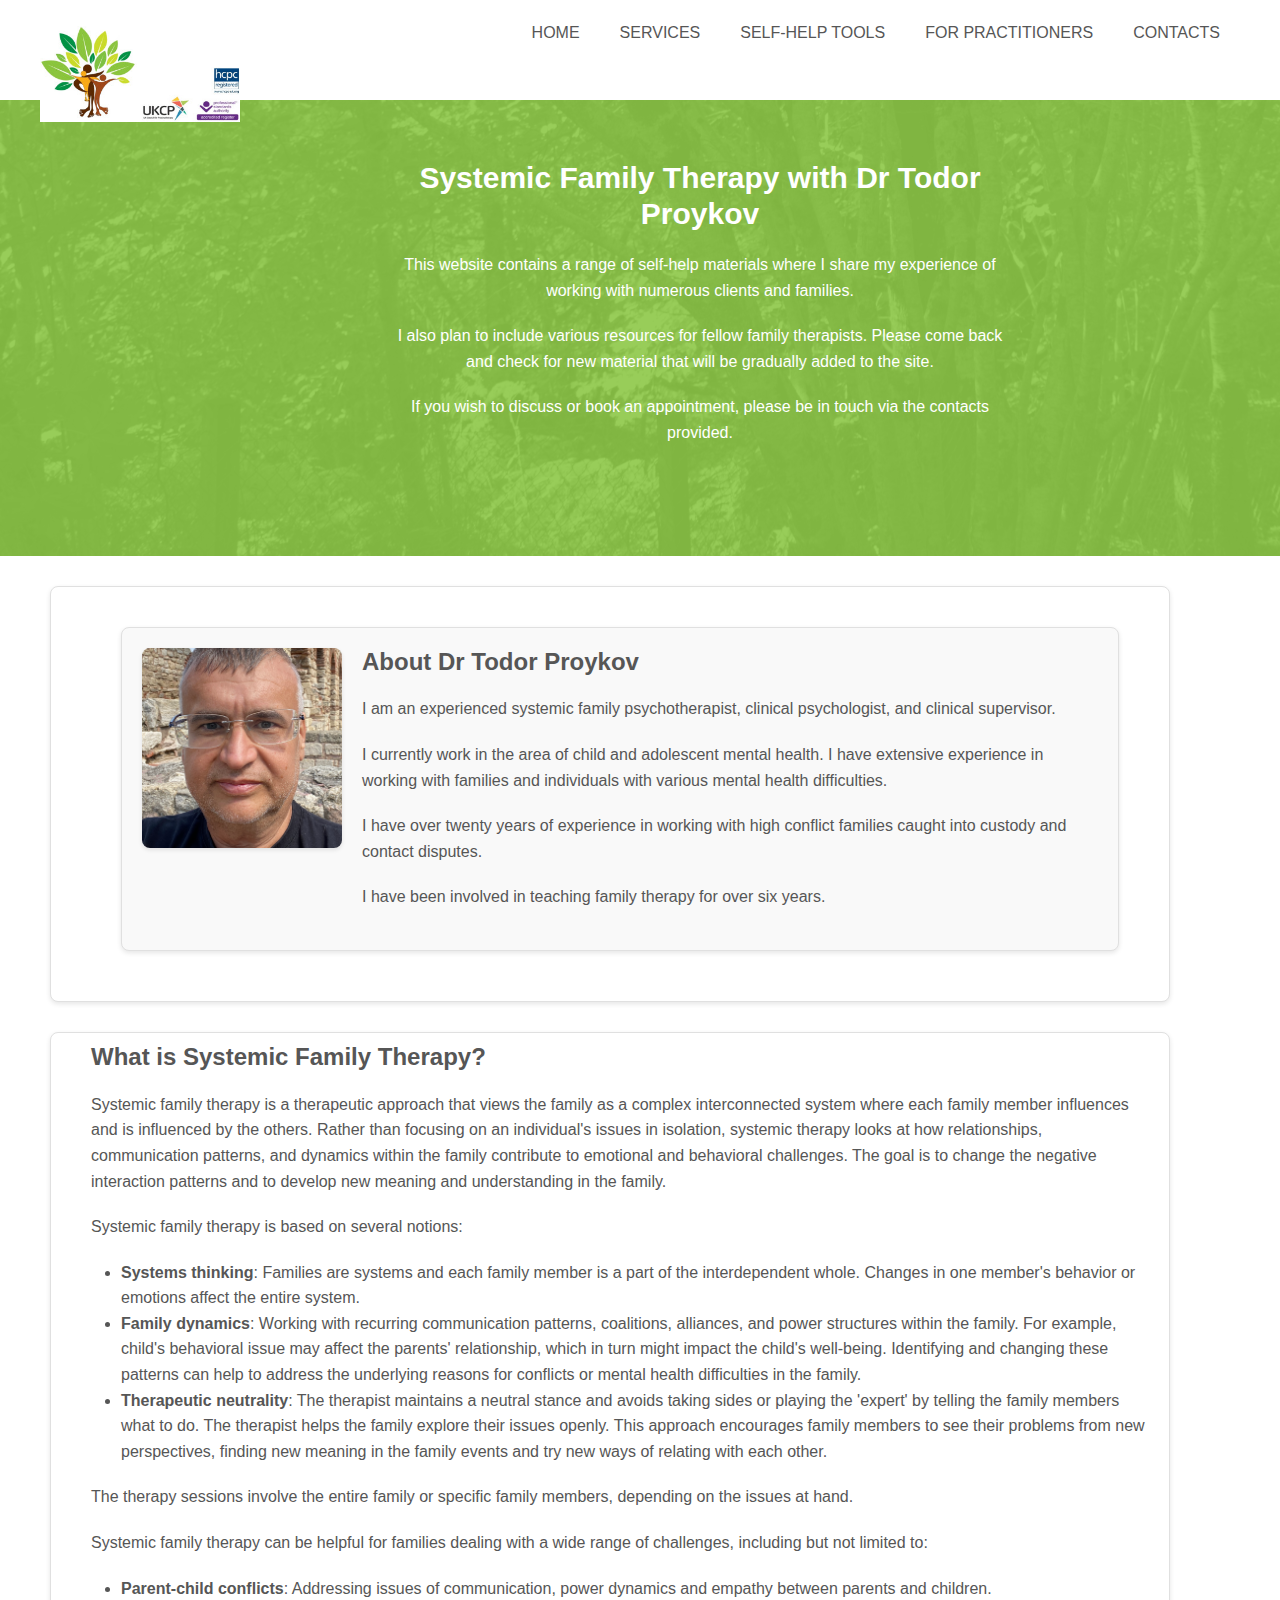
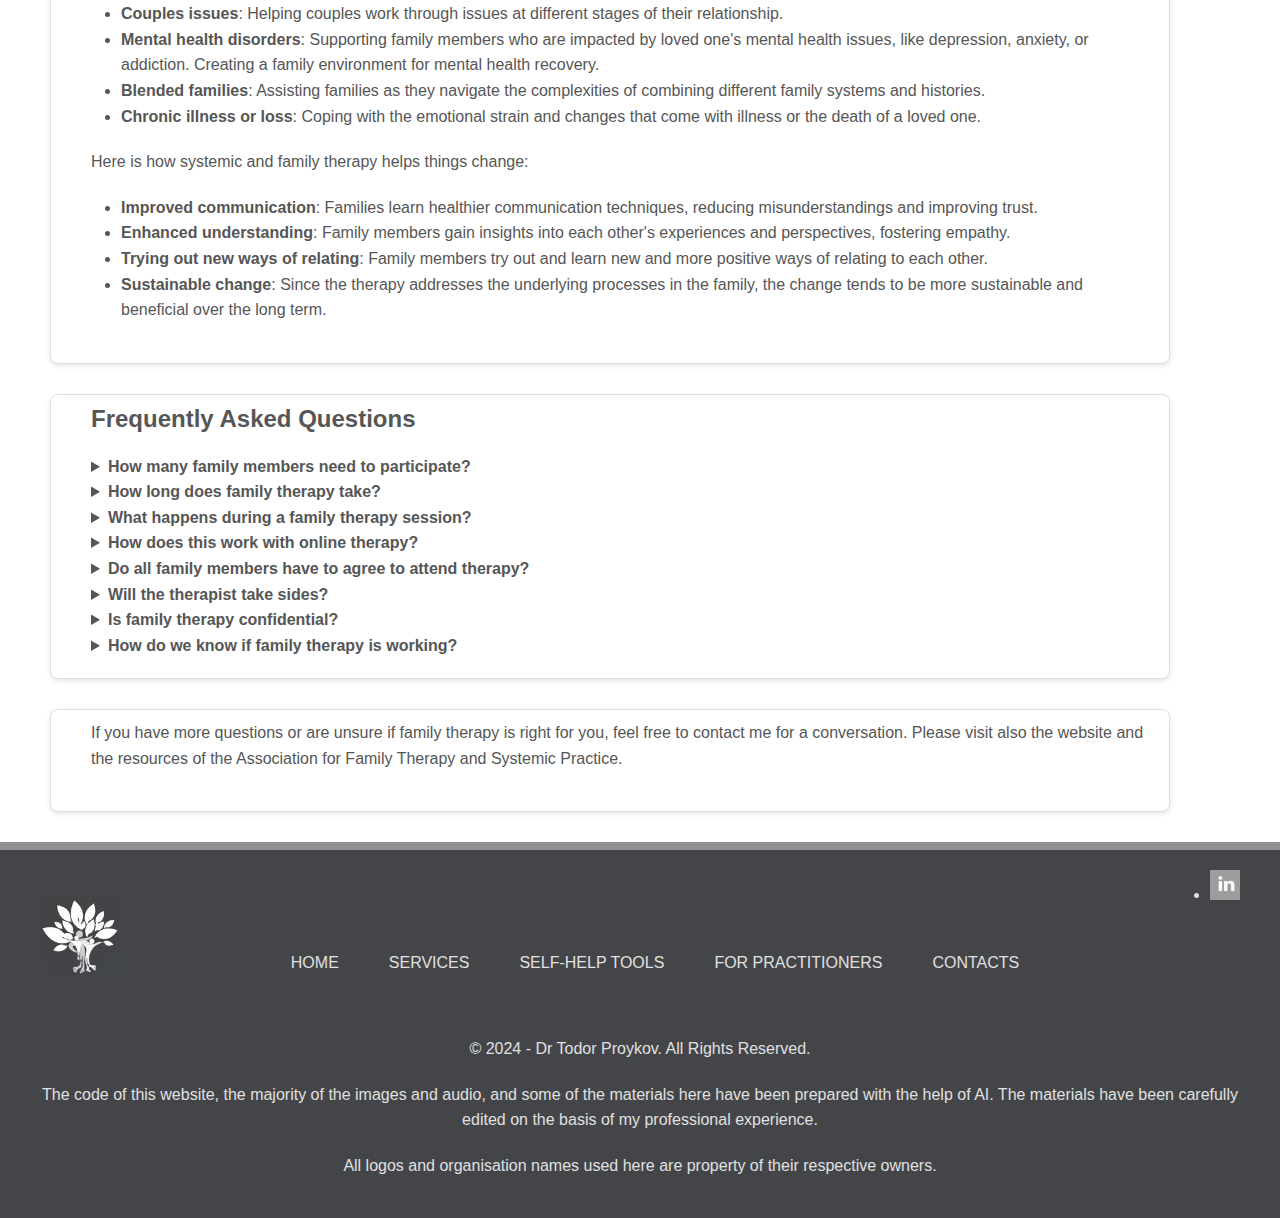
==== commit 6f33c2ae: "update website" ====
--- a/index.html
+++ b/index.html
@@ -38,30 +38,32 @@
 </noscript>
 
 <header role="banner">
-    <div class="logo-container">
-        <a class="nav-link" href="index.html" aria-label="Home">
-            <img class="logo"
-                 src="images/logo-extended.jpg"
-                 alt="Systemic Family Therapy logo"
-                 width="200"
-                 height="80"
-                 loading="eager">
-        </a>
-    </div>
-    <nav role="navigation" aria-label="Main navigation">
+    <div class="header-container">
+        <div class="logo-container">
+            <a class="nav-link" href="index.html" aria-label="Home">
+                <img class="logo"
+                     src="images/logo-extended.jpg"
+                     alt="Systemic Family Therapy logo"
+                     width="200"
+                     height="80"
+                     loading="eager">
+            </a>
+        </div>
         <button class="hamburger" aria-label="Toggle menu" aria-expanded="false">
             <span class="bar"></span>
             <span class="bar"></span>
             <span class="bar"></span>
         </button>
-        <ul>
-            <li class="nav-item"><a class="nav-link" href="index.html" aria-current="page">Home</a></li>
-            <li class="nav-item"><a class="nav-link" href="pages/services.html">Services</a></li>
-            <li class="nav-item"><a class="nav-link" href="pages/self-help-tools.html">Self-help tools</a></li>
-            <li class="nav-item"><a class="nav-link" href="pages/for-practitioners.html">For practitioners</a></li>
-            <li class="nav-item"><a class="nav-link" href="pages/contacts.html">Contacts</a></li>
-        </ul>
-    </nav>
+        <nav role="navigation" aria-label="Main navigation">
+            <ul>
+                <li class="nav-item"><a class="nav-link" href="index.html">Home</a></li>
+                <li class="nav-item"><a class="nav-link" href="pages/services.html">Services</a></li>
+                <li class="nav-item"><a class="nav-link" href="pages/self-help-tools.html">Self-help tools</a></li>
+                <li class="nav-item"><a class="nav-link" href="pages/for-practitioners.html">For practitioners</a></li>
+                <li class="nav-item"><a class="nav-link" href="pages/contacts.html">Contacts</a></li>
+            </ul>
+        </nav>
+    </div>
 </header>
 
 <main id="main-content" role="main">
--- a/styles.css
+++ b/styles.css
@@ -171,27 +171,35 @@
 /* ==========================================================================
    4. Header & Navigation
    ========================================================================== */
+/* Header */
 header {
     position: relative;
+    background: var(--bg-color);
+    z-index: var(--z-header);
+    width: 100%;
+    height: 80px;
+}
+
+.header-container {
     display: flex;
     justify-content: flex-end;
     align-items: center;
     padding: var(--spacing-md) var(--spacing-xl);
-    background: var(--bg-color);
-    z-index: var(--z-header);
+    position: relative;
 }
 
 /* Logo */
 .logo-container {
     position: absolute;
     top: 0;
-    left: 0;
-    z-index: var(--z-logo);
-}
-
-.logo-container img {
+    left: var(--spacing-xl);
+    z-index: calc(var(--z-header) + 1);
+}
+
+.logo {
     display: block;
-    vertical-align: middle;
+    max-width: 200px;
+    height: auto;
 }
 
 /* Navigation */
@@ -199,22 +207,21 @@
     flex: 1;
     display: flex;
     justify-content: flex-end;
-    z-index: var(--z-nav);
 }
 
 header nav ul {
     display: flex;
     list-style: none;
-    align-items: center;
-    margin-left: auto;
-    padding-left: 0;
+    margin: 0;
+    padding: 0;
+    justify-content: flex-end;
 }
 
 .nav-item {
     margin: 0 var(--spacing-sm);
-    position: relative;
-}
-
+}
+
+/* Nav Link Styles */
 .nav-link {
     text-transform: uppercase;
     padding: var(--spacing-xs) var(--spacing-sm);
@@ -236,10 +243,11 @@
     border: none;
     cursor: pointer;
     padding: 0;
+    margin-right: var(--spacing-md);
+    z-index: calc(var(--z-header) + 2);
 }
 
 .hamburger .bar {
-    display: block;
     width: 100%;
     height: 3px;
     background-color: var(--text-color);
@@ -434,42 +442,49 @@
 /* ==========================================================================
    9. Media Queries
    ========================================================================== */
-/* Large screens (1200px and down) */
-@media (max-width: 1200px) {
-    .tool-items-container {
-        padding: var(--spacing-md);
-        gap: var(--spacing-md);
-    }
-
-    .fancy-frame {
-        margin: var(--spacing-lg) var(--spacing-md);
-    }
-}
-
-/* Tablets and smaller desktops (900px and down) */
-@media (max-width: 900px) {
-    /* Ensure hamburger is visible */
+/* Mobile Styles - now includes tablets and smaller screens */
+@media screen and (max-width: 991px) {
+    header {
+        height: auto;
+        position: relative;
+    }
+
+    .header-container {
+        justify-content: space-between;
+        padding: var(--spacing-sm) var(--spacing-md);
+    }
+
+    .logo-container {
+        position: static;
+        margin-right: auto;
+    }
+
     .hamburger {
-        display: flex;
-        z-index: calc(var(--z-nav) + 1);
-    }
-
-    header nav ul {
-        display: none !important; /* Force hide with !important */
+        display: flex !important;
+        z-index: 1000;
+        position: relative;
+    }
+
+    header nav {
+        display: none;
         position: absolute;
         top: 100%;
         left: 0;
         width: 100%;
         background: var(--bg-color);
+        box-shadow: 0 2px 4px var(--shadow-color);
+        z-index: 999;
+    }
+
+    header nav.show {
+        display: block !important;
+    }
+
+    header nav ul {
         flex-direction: column;
-        padding: var(--spacing-md) 0;
+        width: 100%;
+        padding: var(--spacing-md);
         margin: 0;
-        box-shadow: 0 2px 4px var(--shadow-color);
-    }
-
-    /* Override the hide when .show class is present */
-    header nav ul.show {
-        display: flex !important;
     }
 
     .nav-item {
@@ -478,6 +493,63 @@
         text-align: center;
     }
 
+    /* Ensure nav links are visible */
+    .nav-link {
+        display: block;
+        padding: var(--spacing-sm) var(--spacing-md);
+        width: 100%;
+    }
+
+    .tool-items-container {
+        padding: var(--spacing-sm);
+        gap: var(--spacing-md);
+        margin: 0;
+        width: 100%;
+    }
+
+    .fancy-frame {
+        margin: var(--spacing-md) var(--spacing-sm);
+        padding: var(--spacing-md);
+        border: 1px solid var(--border-color);
+        width: auto;
+        border-radius: var(--border-radius-sm);
+    }
+
+    .tool-item {
+        width: 100%;
+        flex-direction: column;
+        align-items: center;
+        text-align: center;
+        padding: var(--spacing-md);
+        margin: 0;
+        border-radius: var(--border-radius-sm);
+    }
+
+    .tool-item-image {
+        width: 100%;
+        max-width: 300px;
+        height: auto;
+        margin-bottom: var(--spacing-md);
+    }
+
+    .tool-item-content {
+        width: 100%;
+    }
+}
+
+/* Desktop Styles */
+@media screen and (min-width: 992px) {
+    .hamburger {
+        display: none;
+    }
+
+    header nav {
+        display: flex !important;
+    }
+}
+
+/* Tablets and smaller desktops (900px and down) */
+@media (max-width: 900px) {
     .transparent-section {
         padding: var(--spacing-lg);
     }
@@ -490,18 +562,6 @@
         --spacing-lg: 20px;
     }
 
-    header {
-        padding: var(--spacing-sm) var(--spacing-md);
-    }
-
-    .logo-container {
-        position: relative;
-        width: 100%;
-        display: flex;
-        justify-content: center;
-        padding: var(--spacing-sm) 0;
-    }
-
     .tool-item {
         flex-direction: column;
         align-items: center;
@@ -540,6 +600,24 @@
     .btn {
         padding: var(--spacing-xs) var(--spacing-sm);
         font-size: 14px;
+    }
+
+    .tool-items-container {
+        padding: var(--spacing-xs);
+        gap: var(--spacing-sm);
+    }
+
+    .fancy-frame {
+        margin: var(--spacing-sm) 8px; /* Just a small margin to show borders */
+        padding: var(--spacing-sm);
+    }
+
+    .tool-item {
+        padding: var(--spacing-sm);
+    }
+
+    .tool-item-image {
+        max-width: 250px;
     }
 }
 
@@ -581,21 +659,6 @@
 
     .btn {
         border: 2px solid #000000;
-    }
-}
-
-/* Reduced motion preferences */
-@media (prefers-reduced-motion: reduce) {
-    * {
-        animation: none !important;
-        transition: none !important;
-    }
-
-    .hamburger .bar,
-    .nav-link,
-    .btn,
-    header nav ul {
-        transition: none !important;
     }
 }
 
--- a/styles.css
+++ b/styles.css
@@ -171,27 +171,35 @@
 /* ==========================================================================
    4. Header & Navigation
    ========================================================================== */
+/* Header */
 header {
     position: relative;
+    background: var(--bg-color);
+    z-index: var(--z-header);
+    width: 100%;
+    height: 80px;
+}
+
+.header-container {
     display: flex;
     justify-content: flex-end;
     align-items: center;
     padding: var(--spacing-md) var(--spacing-xl);
-    background: var(--bg-color);
-    z-index: var(--z-header);
+    position: relative;
 }
 
 /* Logo */
 .logo-container {
     position: absolute;
     top: 0;
-    left: 0;
-    z-index: var(--z-logo);
-}
-
-.logo-container img {
+    left: var(--spacing-xl);
+    z-index: calc(var(--z-header) + 1);
+}
+
+.logo {
     display: block;
-    vertical-align: middle;
+    max-width: 200px;
+    height: auto;
 }
 
 /* Navigation */
@@ -199,22 +207,21 @@
     flex: 1;
     display: flex;
     justify-content: flex-end;
-    z-index: var(--z-nav);
 }
 
 header nav ul {
     display: flex;
     list-style: none;
-    align-items: center;
-    margin-left: auto;
-    padding-left: 0;
+    margin: 0;
+    padding: 0;
+    justify-content: flex-end;
 }
 
 .nav-item {
     margin: 0 var(--spacing-sm);
-    position: relative;
-}
-
+}
+
+/* Nav Link Styles */
 .nav-link {
     text-transform: uppercase;
     padding: var(--spacing-xs) var(--spacing-sm);
@@ -236,10 +243,11 @@
     border: none;
     cursor: pointer;
     padding: 0;
+    margin-right: var(--spacing-md);
+    z-index: calc(var(--z-header) + 2);
 }
 
 .hamburger .bar {
-    display: block;
     width: 100%;
     height: 3px;
     background-color: var(--text-color);
@@ -434,42 +442,49 @@
 /* ==========================================================================
    9. Media Queries
    ========================================================================== */
-/* Large screens (1200px and down) */
-@media (max-width: 1200px) {
-    .tool-items-container {
-        padding: var(--spacing-md);
-        gap: var(--spacing-md);
-    }
-
-    .fancy-frame {
-        margin: var(--spacing-lg) var(--spacing-md);
-    }
-}
-
-/* Tablets and smaller desktops (900px and down) */
-@media (max-width: 900px) {
-    /* Ensure hamburger is visible */
+/* Mobile Styles - now includes tablets and smaller screens */
+@media screen and (max-width: 991px) {
+    header {
+        height: auto;
+        position: relative;
+    }
+
+    .header-container {
+        justify-content: space-between;
+        padding: var(--spacing-sm) var(--spacing-md);
+    }
+
+    .logo-container {
+        position: static;
+        margin-right: auto;
+    }
+
     .hamburger {
-        display: flex;
-        z-index: calc(var(--z-nav) + 1);
-    }
-
-    header nav ul {
-        display: none !important; /* Force hide with !important */
+        display: flex !important;
+        z-index: 1000;
+        position: relative;
+    }
+
+    header nav {
+        display: none;
         position: absolute;
         top: 100%;
         left: 0;
         width: 100%;
         background: var(--bg-color);
+        box-shadow: 0 2px 4px var(--shadow-color);
+        z-index: 999;
+    }
+
+    header nav.show {
+        display: block !important;
+    }
+
+    header nav ul {
         flex-direction: column;
-        padding: var(--spacing-md) 0;
+        width: 100%;
+        padding: var(--spacing-md);
         margin: 0;
-        box-shadow: 0 2px 4px var(--shadow-color);
-    }
-
-    /* Override the hide when .show class is present */
-    header nav ul.show {
-        display: flex !important;
     }
 
     .nav-item {
@@ -478,6 +493,63 @@
         text-align: center;
     }
 
+    /* Ensure nav links are visible */
+    .nav-link {
+        display: block;
+        padding: var(--spacing-sm) var(--spacing-md);
+        width: 100%;
+    }
+
+    .tool-items-container {
+        padding: var(--spacing-sm);
+        gap: var(--spacing-md);
+        margin: 0;
+        width: 100%;
+    }
+
+    .fancy-frame {
+        margin: var(--spacing-md) var(--spacing-sm);
+        padding: var(--spacing-md);
+        border: 1px solid var(--border-color);
+        width: auto;
+        border-radius: var(--border-radius-sm);
+    }
+
+    .tool-item {
+        width: 100%;
+        flex-direction: column;
+        align-items: center;
+        text-align: center;
+        padding: var(--spacing-md);
+        margin: 0;
+        border-radius: var(--border-radius-sm);
+    }
+
+    .tool-item-image {
+        width: 100%;
+        max-width: 300px;
+        height: auto;
+        margin-bottom: var(--spacing-md);
+    }
+
+    .tool-item-content {
+        width: 100%;
+    }
+}
+
+/* Desktop Styles */
+@media screen and (min-width: 992px) {
+    .hamburger {
+        display: none;
+    }
+
+    header nav {
+        display: flex !important;
+    }
+}
+
+/* Tablets and smaller desktops (900px and down) */
+@media (max-width: 900px) {
     .transparent-section {
         padding: var(--spacing-lg);
     }
@@ -490,18 +562,6 @@
         --spacing-lg: 20px;
     }
 
-    header {
-        padding: var(--spacing-sm) var(--spacing-md);
-    }
-
-    .logo-container {
-        position: relative;
-        width: 100%;
-        display: flex;
-        justify-content: center;
-        padding: var(--spacing-sm) 0;
-    }
-
     .tool-item {
         flex-direction: column;
         align-items: center;
@@ -540,6 +600,24 @@
     .btn {
         padding: var(--spacing-xs) var(--spacing-sm);
         font-size: 14px;
+    }
+
+    .tool-items-container {
+        padding: var(--spacing-xs);
+        gap: var(--spacing-sm);
+    }
+
+    .fancy-frame {
+        margin: var(--spacing-sm) 8px; /* Just a small margin to show borders */
+        padding: var(--spacing-sm);
+    }
+
+    .tool-item {
+        padding: var(--spacing-sm);
+    }
+
+    .tool-item-image {
+        max-width: 250px;
     }
 }
 
@@ -581,21 +659,6 @@
 
     .btn {
         border: 2px solid #000000;
-    }
-}
-
-/* Reduced motion preferences */
-@media (prefers-reduced-motion: reduce) {
-    * {
-        animation: none !important;
-        transition: none !important;
-    }
-
-    .hamburger .bar,
-    .nav-link,
-    .btn,
-    header nav ul {
-        transition: none !important;
     }
 }
 
